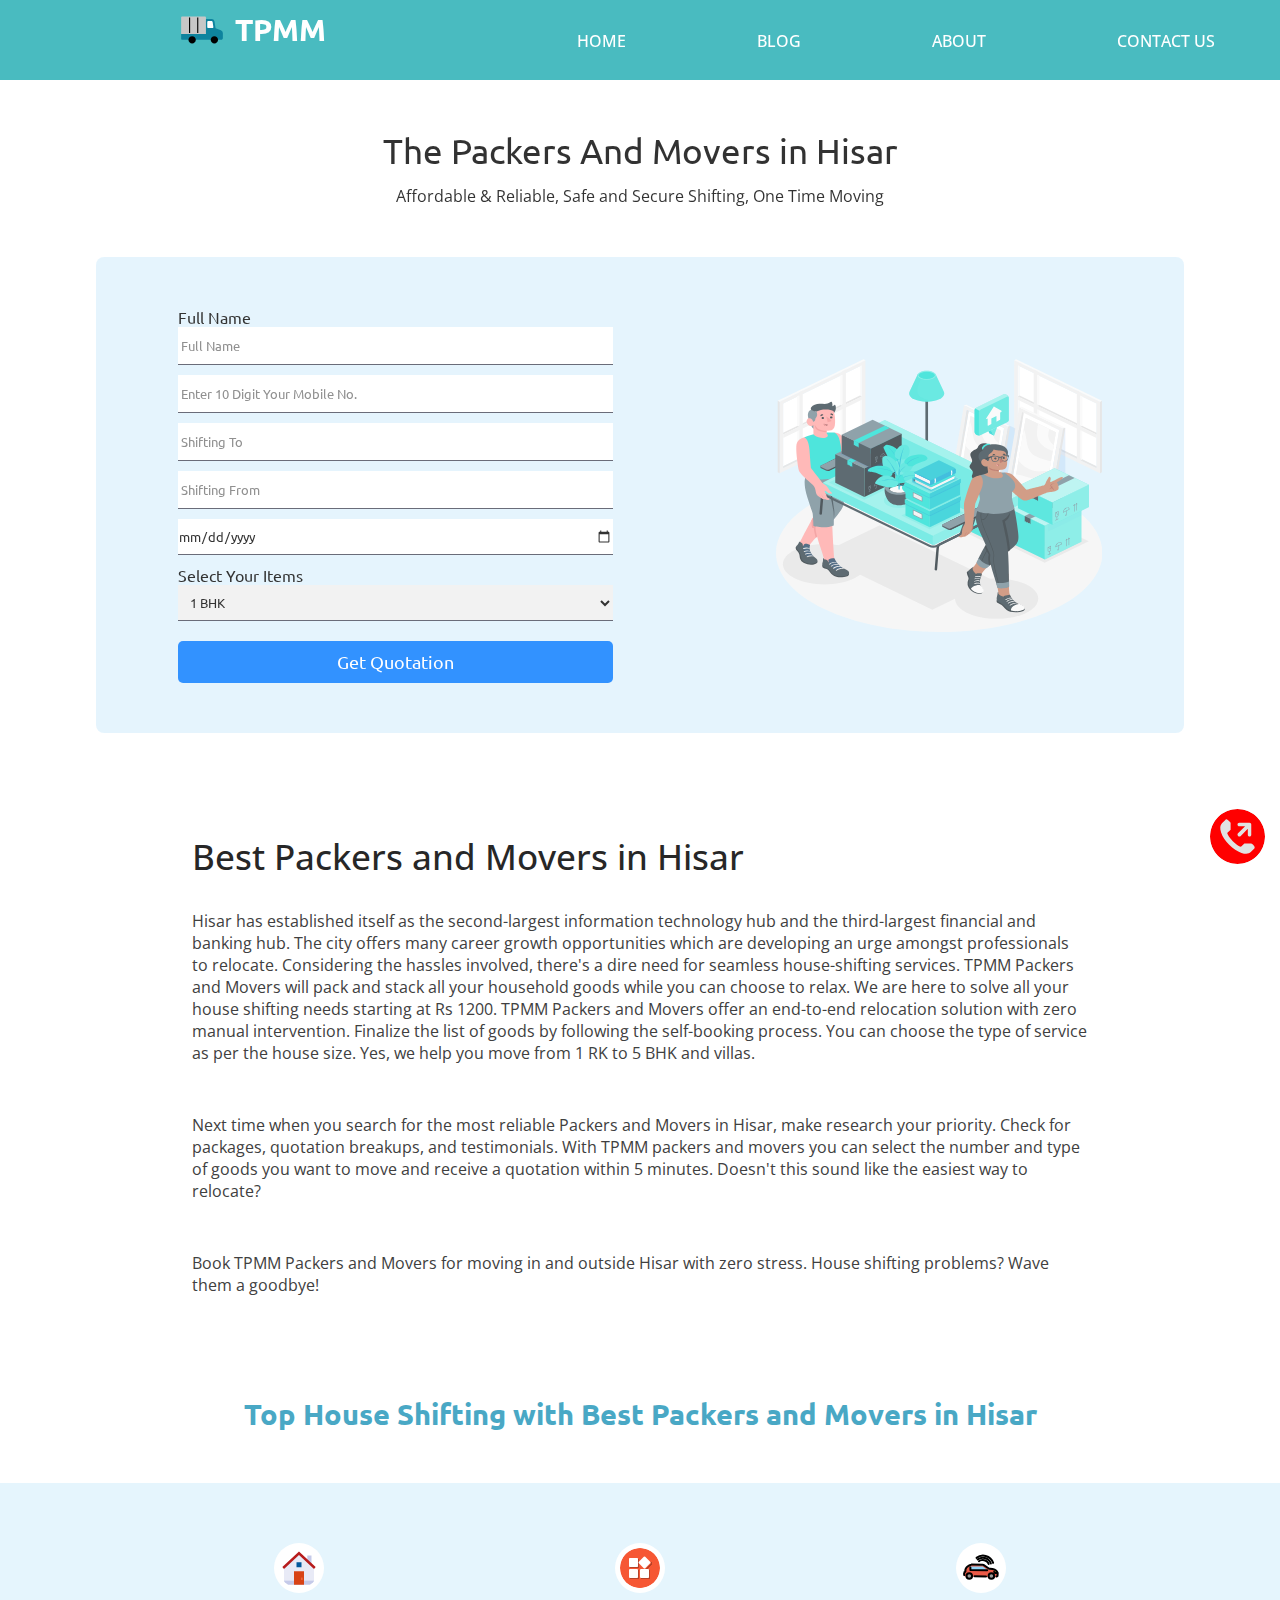
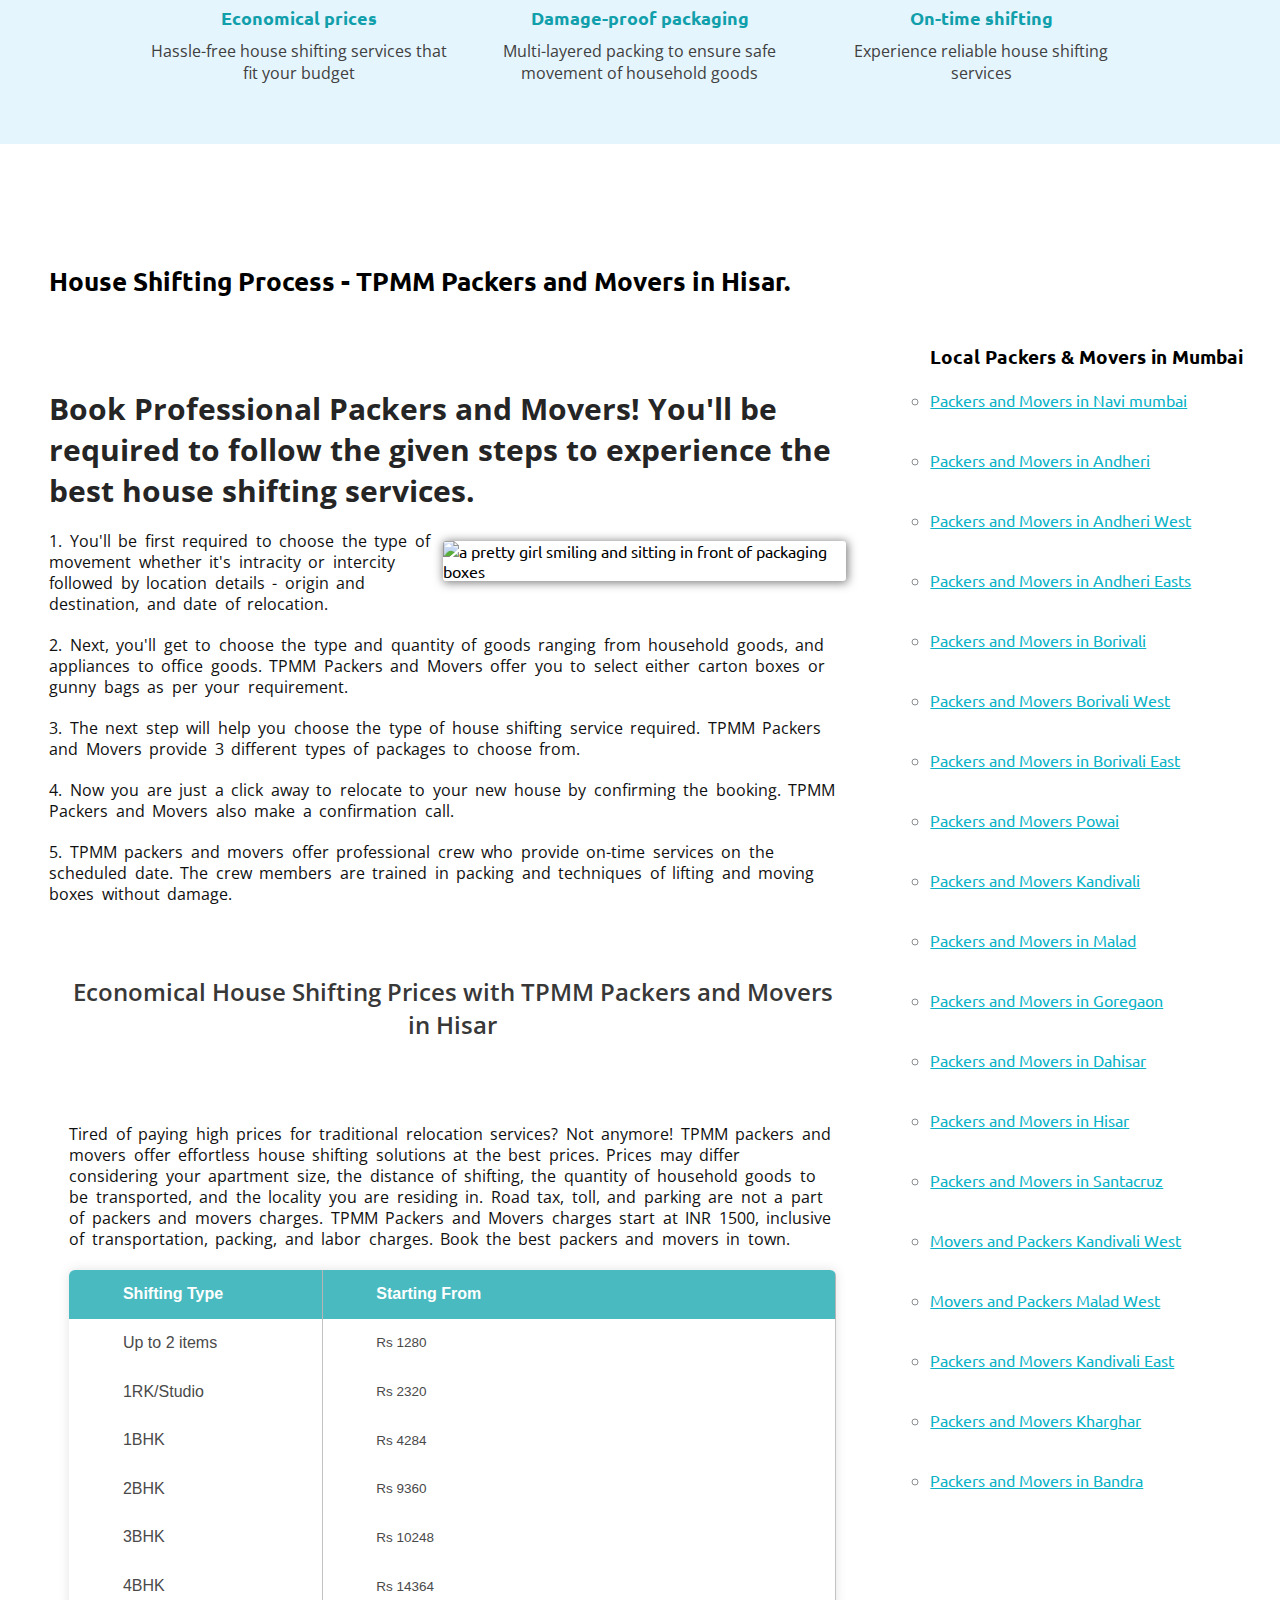
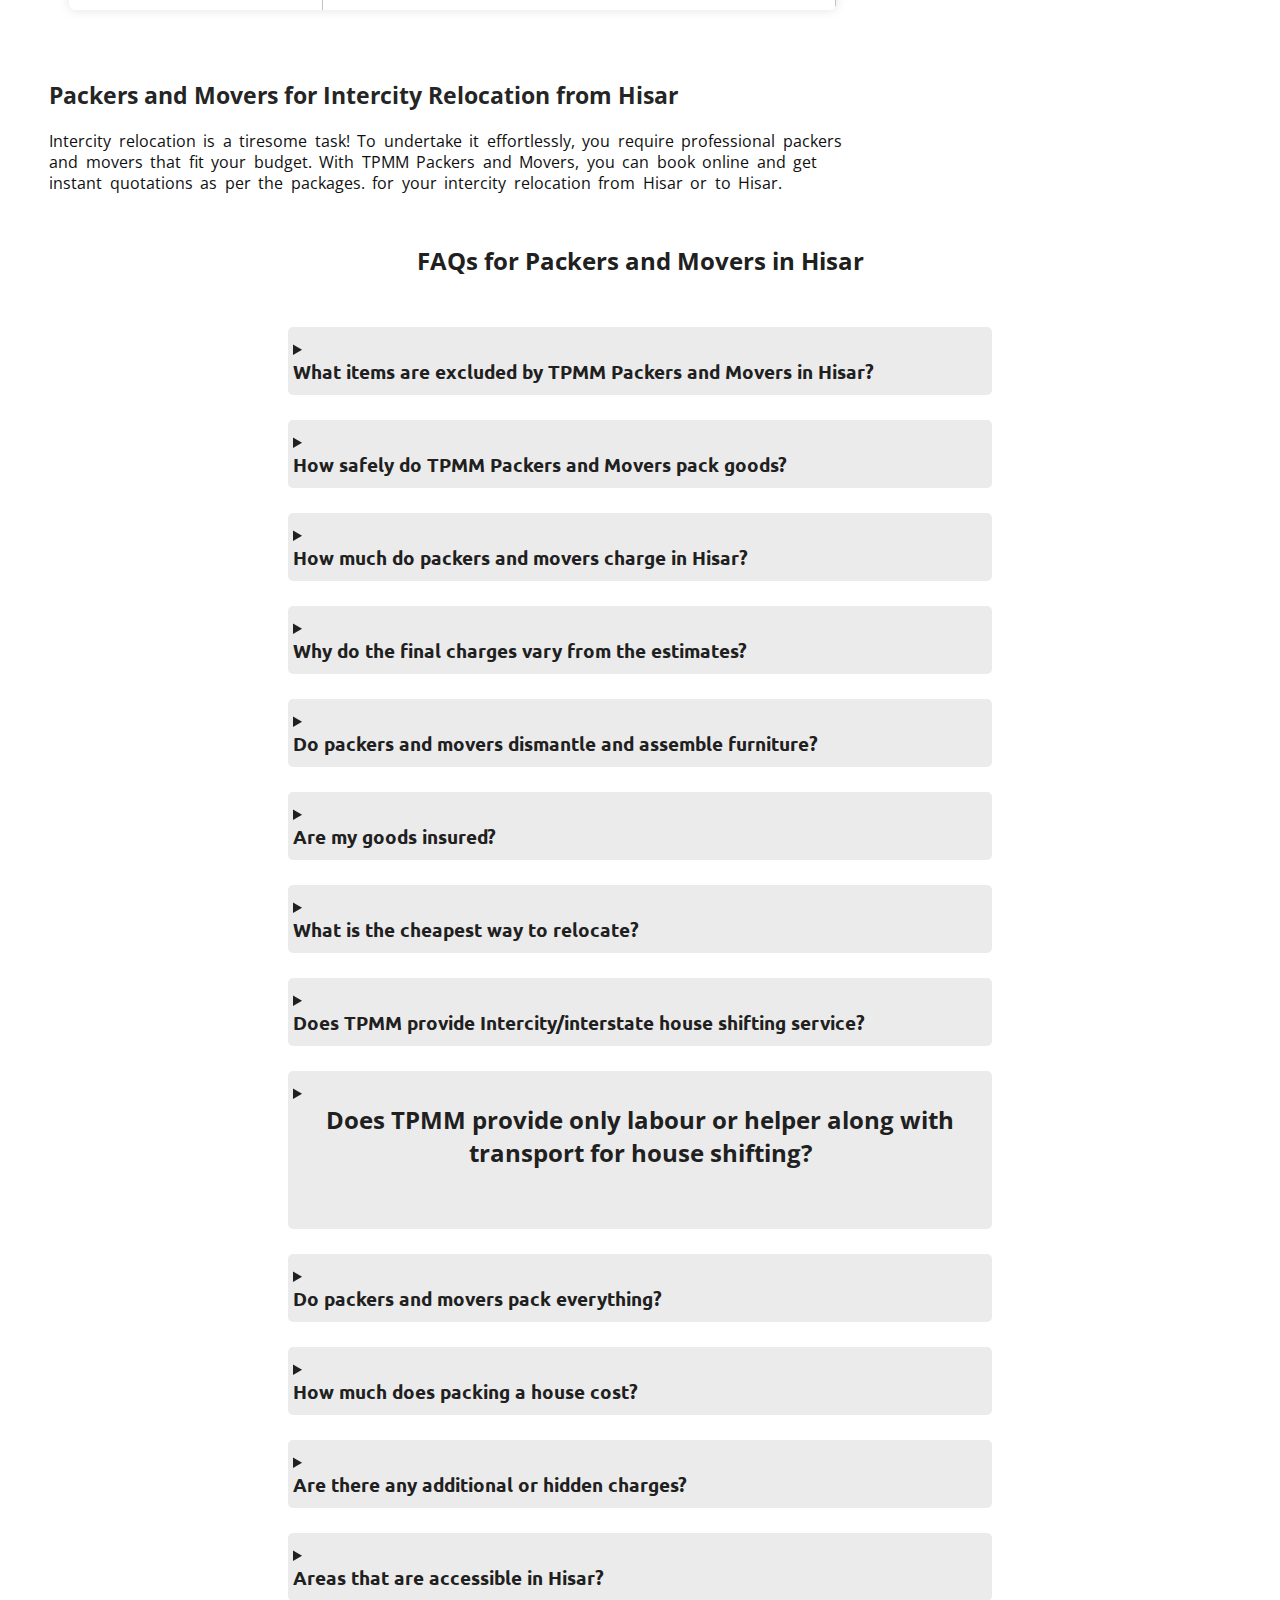
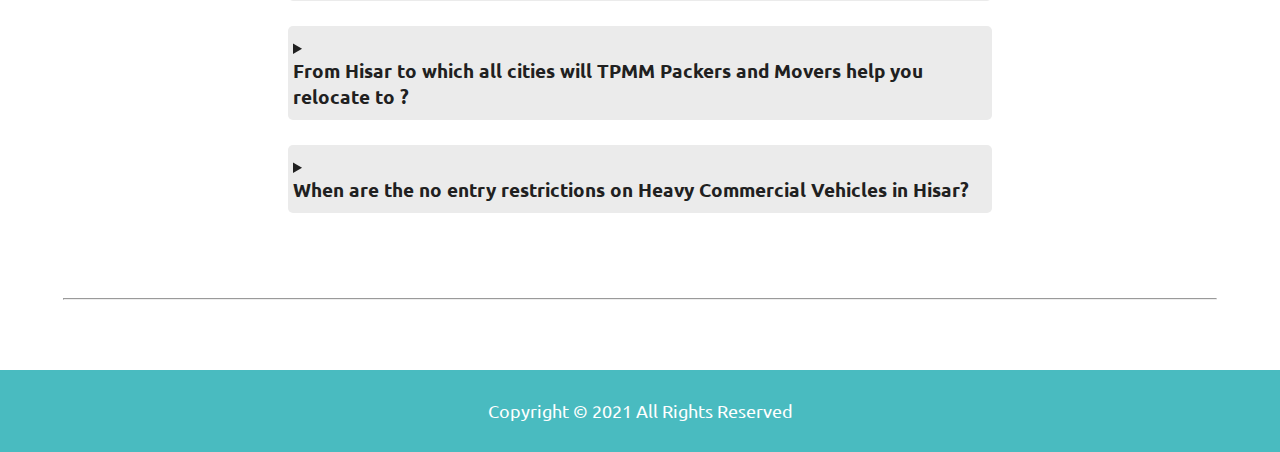
==== packers-and-movers-in-hisar.html @ 43a7ed00 "extance add" ====
<!DOCTYPE html>
<html lang=en>

<head>
    <meta charset=UTF-8>
    <meta http-equiv=X-UA-Compatible content="IE=edge">
    <meta name=viewport content="width=device-width, initial-scale=1.0">

    <!-- ======================= css link ==================== -->
    <link rel="stylesheet" href="styleDelhi.css?v=0.0.5">

    <!-- ======================= robots ==================== -->
    <meta name=robots content="index, follow">

    <!-- ======================= title ==================== -->
    <title>Best Packers and Movers in Hisar - Get Free Quotation</title>

    <!-- ======================= description ==================== -->
    <meta name=description
        content="Are You Looking For the best Packers and Movers in Hisar? TPMM provides Household, office, and commercial Shifting in Hisar. Contact to best Packing and moving Experts in Hisar.">

    <!-- ======================= keywordes ==================== -->
    <meta name=keywords
        content="packers and movers in Hisar, best packers movers in Hisar, top packers and movers in Hisar, movers and packers in Hisar, packers and movers Hisar ">

    <!-- ======================= fevicon ==================== -->
    <link rel="shortcut icon" href="images/fev.svg" type="image/x-icon">

    <!-- ======================= canonical ==================== -->
    <link rel="canonical" href="https://thepackersmoversmumbai.in/" />
</head>

<body>
    <div class=logo_the>
        <a href=/
            style="font-size:22px;position:absolute;color:white;font-weight:500;padding:0px;text-decoration:none; left: 15px; ">
            <svg style="position: relative; top:5px; left: -5;" width="42" height="42" viewBox="0 0 42 42" fill="none"
                xmlns="http://www.w3.org/2000/svg">
                <path
                    d="M0.144356 13.5155C0.144356 12.9314 0.620136 12.4556 1.2042 12.4556H23.9006C24.4814 12.4556 24.9604 12.9314 24.9604 13.5155V30.112H0.144356V13.5155Z"
                    fill="#C7C7C7" />
                <path d="M17.302 13.44H16.1798V29.0095H17.302V13.44Z" fill="black" />
                <path d="M9.14478 13.44H8.02259V29.0095H9.14478V13.44Z" fill="black" />
                <path
                    d="M24.9606 30.112V15.0019H30.7159C31.7527 15.0019 33.2654 15.7894 33.4984 17.594C33.8429 20.2453 34.6304 24.2058 34.6304 24.2058L39.8345 26.1548C39.8345 26.1548 41.8557 26.8078 41.8557 29.295V34.2661C41.8557 34.9387 41.0288 35.8575 40.4054 35.8575H1.20431C0.620252 35.8575 0.144472 35.3817 0.144472 34.7976V30.112H24.9606Z"
                    fill="#0E839E" />
                <path
                    d="M26.2534 23.0212C26.2534 23.6053 26.7291 24.0811 27.3132 24.0811H31.4607C32.0448 24.0811 32.4516 23.6086 32.3696 23.0344L31.6379 17.9812C31.5559 17.4037 31.0079 16.9312 30.4271 16.9312H27.3132C26.7324 16.9312 26.2534 17.4103 26.2534 17.9911V23.0212V23.0212Z"
                    fill="white" />
                <path
                    d="M29.6821 35.8608C29.6821 37.8984 31.3359 39.5489 33.3735 39.5489C35.4112 39.5489 37.0649 37.8984 37.0649 35.8608C37.0649 33.8199 35.4112 32.1727 33.3735 32.1727C31.3359 32.1727 29.6821 33.8199 29.6821 35.8608Z"
                    fill="black" />
                <path
                    d="M7.44849 35.8608C7.44849 37.8984 9.10224 39.5489 11.1399 39.5489C13.1775 39.5489 14.8313 37.8984 14.8313 35.8608C14.8313 33.8199 13.1775 32.1727 11.1399 32.1727C9.10224 32.1727 7.44849 33.8199 7.44849 35.8608Z"
                    fill="black" />
            </svg> TPMM</a>
    </div>
    <nav class="navbar background h_nav_resp">
        <div class="logo v_class_resp">
            <a href="/">
                <h2>
                    <svg width="42" height="42" viewBox="0 0 42 42" fill="none" xmlns="http://www.w3.org/2000/svg">
                        <path
                            d="M0.144356 13.5155C0.144356 12.9314 0.620136 12.4556 1.2042 12.4556H23.9006C24.4814 12.4556 24.9604 12.9314 24.9604 13.5155V30.112H0.144356V13.5155Z"
                            fill="#C7C7C7" />
                        <path d="M17.302 13.44H16.1798V29.0095H17.302V13.44Z" fill="black" />
                        <path d="M9.14478 13.44H8.02259V29.0095H9.14478V13.44Z" fill="black" />
                        <path
                            d="M24.9606 30.112V15.0019H30.7159C31.7527 15.0019 33.2654 15.7894 33.4984 17.594C33.8429 20.2453 34.6304 24.2058 34.6304 24.2058L39.8345 26.1548C39.8345 26.1548 41.8557 26.8078 41.8557 29.295V34.2661C41.8557 34.9387 41.0288 35.8575 40.4054 35.8575H1.20431C0.620252 35.8575 0.144472 35.3817 0.144472 34.7976V30.112H24.9606Z"
                            fill="#0E839E" />
                        <path
                            d="M26.2534 23.0212C26.2534 23.6053 26.7291 24.0811 27.3132 24.0811H31.4607C32.0448 24.0811 32.4516 23.6086 32.3696 23.0344L31.6379 17.9812C31.5559 17.4037 31.0079 16.9312 30.4271 16.9312H27.3132C26.7324 16.9312 26.2534 17.4103 26.2534 17.9911V23.0212V23.0212Z"
                            fill="white" />
                        <path
                            d="M29.6821 35.8608C29.6821 37.8984 31.3359 39.5489 33.3735 39.5489C35.4112 39.5489 37.0649 37.8984 37.0649 35.8608C37.0649 33.8199 35.4112 32.1727 33.3735 32.1727C31.3359 32.1727 29.6821 33.8199 29.6821 35.8608Z"
                            fill="black" />
                        <path
                            d="M7.44849 35.8608C7.44849 37.8984 9.10224 39.5489 11.1399 39.5489C13.1775 39.5489 14.8313 37.8984 14.8313 35.8608C14.8313 33.8199 13.1775 32.1727 11.1399 32.1727C9.10224 32.1727 7.44849 33.8199 7.44849 35.8608Z"
                            fill="black" />
                    </svg>
                    TPMM
                </h2>
            </a>
        </div>
        <div class="menu v_class_resp">
            <ul>
                <li><a href="/">Home</a></li>
                <li> <a href="/">Blog</a> </li>
                <li> <a href="about.html">About</a></li>
                <li> <a href="contact.html" data-scroll=contected>Contact us</a> </li>
            </ul>
        </div>
        <div class=burgger>
            <div class=line></div>
            <div class=line></div>
            <div class=line></div>
        </div>
    </nav>

    <section>
        <div class="headlieForCostCalculator">
            <p>The Packers And Movers in Hisar</p>
            <div class="intro">
                <p>Affordable & Reliable, Safe and Secure Shifting, One Time Moving</p>
            </div>


        </div>

        <div class="cost_calculator_sec">
            <div class="cost_calculator_megha">


                <div class="cost_calculator">
                    <form autocomplete=off>

                        <div class="your_fulName cost">
                            <label for="FullName"> Full Name</label>
                            <input type="text" name="Name" id="name" placeholder=" Full Name" required>
                        </div>

                        <div class="your_phoneNumber cost">
                            <!-- <label for="mobileNumber"> Your Mobile No.</label> -->
                            <input type="tel" name="Phone" id="phone" pattern="[0-9]{10}"
                                placeholder=" Enter 10 Digit Your Mobile No." required>
                        </div>

                        <div class="shifting_to cost">
                            <!-- <label for="ShiftingTo"> Shifting To</label> -->
                            <input type="text" name="RelocationTo" id="relocationto" placeholder=" Shifting To"
                                required>
                        </div>

                        <div class="shifting_from cost">
                            <!-- <label for="ShiftingFrom"> Shifting From</label> -->
                            <input type="text" name="RelocationFrom" id="relocationfrom" placeholder=" Shifting From "
                                required>
                        </div>

                        <div class="relocationdate cost">
                            <!-- <label for="relocationdate"> relocationdate</label> -->
                            <input type="date" name="RelocationDate" id="relocationdate" placeholder=" date-sifting"
                                required>
                        </div>

                        <div class="selectItems cost ">
                            <label for="YourItems"> Select Your Items </label>
                            <select name="yourInformation" id="selectItems">
                                <option value="1BHK">1 BHK</option>
                                <option value="2BHk">2 BHK</option>
                                <option value="3BHK">3 BHK</option>
                                <option value="4BHK">4 BHK</option>
                                <option value="4+BHK">4 + BHK</option>
                                <option value="fullhousehold">Full Household</option>
                                <option value="Office">Office</option>
                                <option value="Car">Car</option>
                                <option value="Bike">Bike</option>
                                <option value="Car+Baik">Car + Baik</option>
                                <option value="Household+Car+Bike">Household + Car + Bike</option>
                                <option value="Household+Car">Household + Car</option>
                                <option value="Household+Bike">Household + Bike</option>
                                <option value="SomeItems">Some Items</option>
                                <option value="Office+Some Items">Office + Some Items</option>
                                <option value="Others">Others</option>

                            </select>
                        </div>

                        <div class="button_for_form_submit">
                            <input onclick=gotowhatsapp() type="submit" name="submit" value="Get Quotation">
                        </div>

                    </form>
                </div>

                <svg width="373" height="312" viewBox="0 0 373 312" fill="none" xmlns="http://www.w3.org/2000/svg">
                    <path
                        d="M54.6245 285.555C-18.2082 250.317 -18.2082 193.128 54.6245 157.865C127.457 122.601 245.543 122.628 318.375 157.865C391.208 193.102 391.208 250.291 318.375 285.555C245.543 320.818 127.457 320.812 54.6245 285.555Z"
                        fill="#F5F5F5" />
                    <path
                        d="M252.173 296.987C278.451 296.987 299.753 286.674 299.753 273.953C299.753 261.231 278.451 250.918 252.173 250.918C225.895 250.918 204.593 261.231 204.593 273.953C204.593 286.674 225.895 296.987 252.173 296.987Z"
                        fill="#E6E6E6" />
                    <path
                        d="M55.426 257.632C81.7035 257.632 103.006 247.319 103.006 234.598C103.006 221.876 81.7035 211.563 55.426 211.563C29.1484 211.563 7.84619 221.876 7.84619 234.598C7.84619 247.319 29.1484 257.632 55.426 257.632Z"
                        fill="#E6E6E6" />
                    <path d="M178.648 286.442L248.189 252.777L118.585 190.029L49.0369 223.7L178.648 286.442Z"
                        fill="#E6E6E6" />
                    <path
                        d="M156.998 144.651C148.601 148.716 148.601 155.307 156.998 159.379C165.395 163.451 179.021 163.444 187.418 159.379C195.815 155.313 195.815 148.716 187.418 144.651C179.021 140.586 165.403 140.586 156.998 144.651Z"
                        fill="#E6E6E6" />
                    <path d="M95.9785 6.16132L98.1653 7.18581V81.1322L95.9785 80.1142V6.16132Z" fill="#FAFAFA" />
                    <path d="M95.9784 80.1142V8.24292L8.2041 50.7366L8.21967 122.601L95.9784 80.1142Z" fill="white" />
                    <path
                        d="M102.22 83.1029V1.28683L4.16528 48.7725V130.582L102.22 83.1029ZM8.20419 124.69V50.7367L98.1653 7.18584V81.1387L8.20419 124.69Z"
                        fill="#F0F0F0" />
                    <path d="M98.1652 81.1321L95.9784 80.1141L8.21967 122.601L8.2041 124.689L98.1652 81.1321Z"
                        fill="#E0E0E0" />
                    <path d="M73.6672 19.0425L75.854 17.9854V91.9383L73.6672 90.9138V19.0425Z" fill="#FAFAFA" />
                    <path d="M24.3599 42.9126L26.5466 41.8555V115.808L24.3599 114.784V42.9126Z" fill="#FAFAFA" />
                    <path d="M4.14969 130.582L1.9707 129.518V47.7088L4.14969 48.7725V130.582Z" fill="#E0E0E0" />
                    <path d="M1.9707 47.7088L4.14969 48.7725L102.228 1.2868L100.049 0.229675L1.9707 47.7088Z"
                        fill="#FAFAFA" />
                    <path d="M8.2041 84.16V86.2742L98.173 42.7168L96.0018 41.6597L8.2041 84.16Z" fill="#E0E0E0" />
                    <path d="M8.21188 90.196L8.2041 86.2742L98.173 42.7169L98.1652 46.6517L8.21188 90.196Z"
                        fill="#F0F0F0" />
                    <path d="M26.5466 119.737L30.6011 117.779V35.963L26.5466 37.9272V119.737Z" fill="#F0F0F0" />
                    <path d="M75.8462 95.8732L79.8929 93.909V12.0995L75.8462 14.0636V95.8732Z" fill="#F0F0F0" />
                    <path d="M26.5466 77.3931L24.3599 76.336V42.9126L26.5466 41.8555V77.3931Z" fill="#FAFAFA" />
                    <path d="M75.8308 53.536L73.644 52.4789V19.0555L75.8308 17.9984V53.536Z" fill="#FAFAFA" />
                    <path d="M278.446 6.16132L276.259 7.18581V81.1322L278.446 80.1142V6.16132Z" fill="#FAFAFA" />
                    <path d="M278.446 80.1142L278.453 8.24292L366.22 50.7366L366.204 122.601L278.446 80.1142Z"
                        fill="white" />
                    <path
                        d="M370.282 130.582V48.7725L272.228 1.28683V83.1029L370.282 130.582ZM276.259 81.1387V7.18584L366.22 50.7367V124.69L276.259 81.1387Z"
                        fill="#F0F0F0" />
                    <path d="M276.259 81.1321L278.446 80.1141L366.204 122.601L366.22 124.689L276.259 81.1321Z"
                        fill="#E0E0E0" />
                    <path d="M300.765 19.0425L298.578 17.9854V91.9383L300.765 90.9138V19.0425Z" fill="#FAFAFA" />
                    <path d="M350.072 42.9126L347.885 41.8555V115.808L350.072 114.784V42.9126Z" fill="#FAFAFA" />
                    <path d="M370.282 130.582L372.453 129.518V47.7088L370.282 48.7725V130.582Z" fill="#E0E0E0" />
                    <path d="M372.453 47.7088L370.282 48.7725L272.204 1.2868L274.376 0.229675L372.453 47.7088Z"
                        fill="#FAFAFA" />
                    <path d="M366.22 84.16V86.2742L276.259 42.7168L278.43 41.6597L366.22 84.16Z" fill="#E0E0E0" />
                    <path d="M366.212 90.196L366.22 86.2742L276.259 42.7169V46.6517L366.212 90.196Z" fill="#F0F0F0" />
                    <path d="M347.885 119.737L343.831 117.779V35.963L347.885 37.9272V119.737Z" fill="#F0F0F0" />
                    <path d="M298.586 95.8732L294.531 93.909V12.0995L298.586 14.0636V95.8732Z" fill="#F0F0F0" />
                    <path d="M347.885 77.3931L350.072 76.336V42.9126L347.885 41.8555V77.3931Z" fill="#FAFAFA" />
                    <path d="M298.601 53.536L300.788 52.4789V19.0555L298.601 17.9984V53.536Z" fill="#FAFAFA" />
                    <path opacity="0.1"
                        d="M197.496 136.396L251.239 162.413L274.368 151.215V79.7749L216.461 51.6959V127.215L197.496 136.396Z"
                        fill="#0064D9" />
                    <path d="M250.08 154.465L247.683 155.353L205.068 134.719L207.465 133.838L250.08 154.465Z"
                        fill="#FAFAFA" />
                    <path d="M207.465 133.838L248.01 153.46L260.718 78.9918L220.181 59.3829L207.465 133.838Z"
                        fill="white" />
                    <path
                        d="M200.554 136.324L251.006 160.749L265.239 77.3866L214.788 52.9618L200.554 136.324ZM218.111 58.3584L260.718 78.9918L247.683 155.34L205.068 134.713L218.111 58.3584Z"
                        fill="#F0F0F0" />
                    <path d="M205.068 134.719L207.465 133.838L220.181 59.3829L218.111 58.3649L205.068 134.719Z"
                        fill="#E0E0E0" />
                    <path d="M214.788 52.9618L217.216 52.1005L267.667 76.5252L265.239 77.3866L214.788 52.9618Z"
                        fill="#FAFAFA" />
                    <path d="M267.667 76.5252L265.239 77.3866L251.006 160.749L253.434 159.894L267.667 76.5252Z"
                        fill="#E0E0E0" />
                    <path d="M211.06 132.07L245.519 148.749L256.967 81.7195L222.508 65.0339L211.06 132.07Z"
                        fill="#F0F0F0" />
                    <path d="M211.06 132.07L245.519 148.749L256.967 81.7195L222.508 65.0339L211.06 132.07Z"
                        fill="#F0F0F0" />
                    <path
                        d="M250.064 122.119C248.296 122.145 246.529 122.073 244.772 121.903C238.763 121.379 232.856 120.221 227.192 118.458C222.904 117.113 218.687 115.41 213.963 115.149L211.076 132.07L215.745 134.328C217.972 133.087 220.472 132.232 223.099 131.815C230.476 130.706 237.364 133.545 244.601 134.426C245.711 134.553 246.828 134.632 247.947 134.66L250.064 122.119Z"
                        fill="#FAFAFA" />
                    <path
                        d="M252.531 107.665C244.539 105.603 236.306 103.854 231.099 99.2729C226.928 95.573 225.52 90.6071 224.765 85.7587C224.01 80.9103 223.784 75.9249 221.52 71.4028L221.442 71.2722L216.71 99.0054C217.092 99.5209 217.488 100.036 217.885 100.532C222.422 106.033 229.691 110.745 238.796 111.404C243.076 111.717 247.652 111.143 251.916 111.299L252.531 107.665Z"
                        fill="#FAFAFA" />
                    <path
                        d="M254.461 96.3626C251.658 94.3301 249.646 91.6393 248.686 88.638C247.726 85.6366 247.862 82.4628 249.076 79.5269C249.262 79.0832 249.488 78.646 249.722 78.2218L236.492 71.8073C236.438 72.4599 236.368 73.1581 236.274 73.8367C235.761 77.752 234.889 81.7195 235.449 85.5825C236.375 92.0623 241.519 97.9809 249.122 101.244C250.501 101.837 251.932 102.341 253.403 102.751L254.461 96.3626Z"
                        fill="#FAFAFA" />
                    <path opacity="0.1"
                        d="M257.348 152.762L311.092 178.779L330.609 169.421V79.0767L276.313 70.1237V143.581L257.348 152.762Z"
                        fill="#0064D9" />
                    <path d="M310.524 171.255L308.119 172.136L265.512 151.503L267.909 150.622L310.524 171.255Z"
                        fill="#FAFAFA" />
                    <path d="M267.909 150.622L308.446 170.244L323.66 81.0996L283.123 61.4906L267.909 150.622Z"
                        fill="white" />
                    <path
                        d="M260.99 153.108L311.442 177.533L328.181 79.5009L277.73 55.0761L260.99 153.108ZM281.053 60.4466L323.66 81.08L308.119 172.162L265.512 151.529L281.053 60.4466Z"
                        fill="#F0F0F0" />
                    <path d="M265.512 151.503L267.909 150.622L283.123 61.4907L281.053 60.4662L265.512 151.503Z"
                        fill="#E0E0E0" />
                    <path d="M277.73 55.0696L280.158 54.2082L330.609 78.633L328.181 79.4943L277.73 55.0696Z"
                        fill="#FAFAFA" />
                    <path d="M330.609 78.633L328.181 79.4943L311.442 177.533L313.87 176.678L330.609 78.633Z"
                        fill="#E0E0E0" />
                    <path d="M271.496 148.853L305.955 165.539L319.909 83.8272L285.45 67.1417L271.496 148.853Z"
                        fill="#F0F0F0" />
                    <path d="M271.496 148.853L305.955 165.539L319.909 83.8272L285.45 67.1417L271.496 148.853Z"
                        fill="#F0F0F0" />
                    <path
                        d="M310.5 138.882C308.732 138.909 306.965 138.837 305.208 138.667C299.213 138.15 293.319 136.999 287.667 135.241C283.38 133.897 279.162 132.194 274.438 131.939L271.543 148.853L276.212 151.111C278.44 149.873 280.94 149.019 283.566 148.599C290.944 147.489 297.831 150.328 305.068 151.209C306.173 151.339 307.286 151.405 308.415 151.444L310.5 138.882Z"
                        fill="#FAFAFA" />
                    <path
                        d="M314.267 116.859C306.267 114.81 298.01 113.048 292.835 108.461C288.664 104.767 287.247 99.795 286.5 94.9531C285.753 90.1113 285.512 85.1128 283.255 80.5972C283.255 80.5515 283.201 80.5123 283.177 80.4666L277.146 115.789C277.528 116.304 277.924 116.82 278.321 117.322C282.858 122.817 290.135 127.535 299.232 128.187C303.512 128.5 308.088 127.926 312.352 128.083L314.267 116.859Z"
                        fill="#FAFAFA" />
                    <path
                        d="M317.403 98.4703C314.6 96.4379 312.588 93.7471 311.628 90.7457C310.668 87.7444 310.804 84.5706 312.018 81.6347C312.204 81.1909 312.43 80.7537 312.664 80.3296L299.434 73.9151C299.379 74.5676 299.309 75.2658 299.216 75.938C298.702 79.8532 297.831 83.8272 298.391 87.6838C299.317 94.1635 304.461 100.082 312.064 103.345C313.443 103.938 314.874 104.442 316.344 104.852L317.403 98.4703Z"
                        fill="#FAFAFA" />
                    <path
                        d="M186.609 150.335C186.609 148.553 185.216 146.765 182.399 145.408C176.78 142.68 167.659 142.68 162.033 145.408C159.224 146.765 157.823 148.553 157.831 150.335V152.005C157.831 153.767 159.27 155.522 162.048 156.866C167.675 159.588 176.796 159.588 182.414 156.866C185.192 155.522 186.601 153.767 186.632 152.005L186.609 150.335Z"
                        fill="#37474F" />
                    <path
                        d="M162.025 145.408C156.399 148.129 156.399 152.54 162.025 155.268C167.652 157.995 176.772 157.989 182.391 155.268C188.01 152.547 188.017 148.129 182.391 145.408C176.765 142.687 167.652 142.68 162.025 145.408Z"
                        fill="#748B96" />
                    <path
                        d="M170.726 43.0562H173.753V149.029C173.76 149.152 173.722 149.273 173.644 149.377C173.566 149.481 173.452 149.562 173.317 149.61C172.986 149.753 172.619 149.828 172.247 149.828C171.875 149.828 171.508 149.753 171.177 149.61C171.043 149.562 170.93 149.48 170.853 149.377C170.777 149.273 170.74 149.151 170.749 149.029V149.029L170.726 43.0562Z"
                        fill="#37474F" />
                    <path
                        d="M152.64 37.3203L161.877 17.5808H182.609L191.838 37.3203C193.153 40.4069 191.348 43.7414 186.391 46.1362C178.57 49.921 165.893 49.921 158.08 46.1362C153.138 43.7414 151.332 40.4069 152.64 37.3203Z"
                        fill="#23DFD4" />
                    <g opacity="0.4">
                        <path opacity="0.4"
                            d="M152.64 37.3203L161.877 17.5808H182.609L191.839 37.3203C193.154 40.4069 191.348 43.7414 186.391 46.1362C178.57 49.921 165.893 49.921 158.08 46.1362C153.138 43.7414 151.333 40.4069 152.64 37.3203Z"
                            fill="white" />
                    </g>
                    <path opacity="0.2"
                        d="M162.858 41.0659C159.099 35.95 163.901 26.2532 167.442 18.1616V17.5808H161.87L152.632 37.3203C151.325 40.4069 153.13 43.7414 158.08 46.1362C165.862 49.921 178.57 49.921 186.391 46.1362C179.333 48.4593 166.617 46.221 162.858 41.0659Z"
                        fill="#23DFD4" />
                    <path
                        d="M179.753 22.3053C175.605 24.3151 168.858 24.3151 164.733 22.3053C160.609 20.2954 160.586 17.0458 164.733 15.0359C168.881 13.0261 175.628 13.0326 179.753 15.0359C183.877 17.0392 183.893 20.302 179.753 22.3053Z"
                        fill="#23DFD4" />
                    <g opacity="0.6">
                        <path opacity="0.6"
                            d="M179.753 22.3053C175.605 24.3151 168.858 24.3151 164.733 22.3053C160.609 20.2954 160.586 17.0458 164.733 15.0359C168.881 13.0261 175.628 13.0326 179.753 15.0359C183.877 17.0392 183.893 20.302 179.753 22.3053Z"
                            fill="white" />
                    </g>
                    <path
                        d="M172.243 22.7816C174.641 22.8268 177.012 22.3549 179.13 21.4113C180.741 20.6347 181.628 19.6625 181.628 18.6706C181.628 17.6787 180.741 16.7129 179.13 15.9364C176.992 15.0354 174.632 14.5661 172.239 14.5661C169.846 14.5661 167.486 15.0354 165.348 15.9364C163.737 16.7129 162.858 17.6852 162.858 18.6706C162.858 19.6559 163.737 20.6282 165.348 21.4113C167.469 22.3546 169.843 22.8264 172.243 22.7816V22.7816Z"
                        fill="#23DFD4" />
                    <path d="M259.41 209.664L307.091 232.757L357.457 208.404L309.652 185.37L259.41 209.664Z"
                        fill="#E6E6E6" />
                    <path d="M191.94 186.205L237.909 208.47L286.461 184.991L240.375 162.792L191.94 186.205Z"
                        fill="#E6E6E6" />
                    <path d="M278.282 155.157L240.352 136.794L200.095 156.325L238.025 174.694L278.282 155.157Z"
                        fill="#23DFD4" />
                    <g opacity="0.8">
                        <path opacity="0.8"
                            d="M278.282 155.157L240.352 136.794L200.095 156.325L238.025 174.694L278.282 155.157Z"
                            fill="white" />
                    </g>
                    <path d="M238.025 204.9L278.282 185.363V155.157L238.025 174.694V204.9Z" fill="#23DFD4" />
                    <g opacity="0.6">
                        <path opacity="0.6" d="M238.025 204.9L278.282 185.363V155.157L238.025 174.694V204.9Z"
                            fill="white" />
                    </g>
                    <path
                        d="M242.399 196.548C242.216 196.548 242.036 196.508 241.878 196.43C241.65 196.296 241.469 196.114 241.354 195.901C241.239 195.689 241.194 195.455 241.224 195.223V191.66V191.393L241.442 191.425L244.78 189.787V193.768C244.77 194.281 244.617 194.784 244.331 195.238C244.046 195.691 243.637 196.082 243.138 196.378C242.914 196.488 242.659 196.546 242.399 196.548ZM241.761 191.921V195.223C241.737 195.376 241.76 195.531 241.826 195.675C241.893 195.819 242.002 195.946 242.142 196.045C242.26 196.085 242.388 196.099 242.514 196.088C242.64 196.077 242.761 196.04 242.866 195.98C243.283 195.723 243.624 195.39 243.863 195.005C244.101 194.62 244.232 194.195 244.243 193.761V193.468H243.006L242.765 192.071L241.761 191.921ZM243.473 193.024H244.251V190.557L242.259 191.543L243.247 191.686L243.473 193.024Z"
                        fill="#748B96" />
                    <path
                        d="M242.998 199.393C242.927 199.391 242.86 199.366 242.811 199.324C242.761 199.281 242.734 199.224 242.734 199.164V196.169C242.734 196.11 242.762 196.054 242.811 196.012C242.861 195.971 242.928 195.947 242.998 195.947C243.069 195.947 243.137 195.971 243.188 196.012C243.239 196.053 243.269 196.11 243.271 196.169V199.164C243.271 199.194 243.264 199.224 243.25 199.252C243.236 199.28 243.216 199.305 243.191 199.326C243.166 199.347 243.136 199.364 243.102 199.375C243.069 199.387 243.034 199.393 242.998 199.393Z"
                        fill="#748B96" />
                    <path
                        d="M241.449 200.143C241.401 200.144 241.354 200.133 241.313 200.113C241.271 200.092 241.238 200.062 241.216 200.026C241.198 200.001 241.187 199.973 241.182 199.944C241.178 199.915 241.18 199.886 241.19 199.858C241.199 199.829 241.215 199.803 241.237 199.781C241.259 199.758 241.286 199.739 241.317 199.726L244.43 198.218C244.461 198.203 244.494 198.194 244.529 198.19C244.565 198.186 244.6 198.188 244.634 198.196C244.668 198.204 244.7 198.217 244.728 198.236C244.756 198.254 244.779 198.277 244.796 198.303C244.83 198.355 244.838 198.416 244.819 198.474C244.8 198.531 244.756 198.58 244.695 198.61L241.582 200.111C241.542 200.131 241.496 200.142 241.449 200.143V200.143Z"
                        fill="#748B96" />
                    <path
                        d="M252.508 195.001C252.408 195.002 252.309 194.982 252.22 194.942C252.114 194.884 252.028 194.803 251.972 194.708C251.916 194.613 251.891 194.507 251.901 194.401V193.787C251.901 193.729 251.929 193.672 251.978 193.631C252.028 193.589 252.095 193.566 252.165 193.566C252.236 193.566 252.303 193.589 252.353 193.631C252.402 193.672 252.43 193.729 252.43 193.787V194.401C252.43 194.492 252.43 194.538 252.485 194.551C252.539 194.564 252.57 194.551 252.656 194.512C252.821 194.383 252.951 194.227 253.037 194.052C253.123 193.877 253.163 193.689 253.154 193.5V189.513C253.156 189.454 253.185 189.397 253.236 189.356C253.287 189.315 253.355 189.291 253.426 189.291C253.496 189.291 253.564 189.315 253.613 189.356C253.663 189.398 253.691 189.454 253.691 189.513V193.5C253.701 193.768 253.636 194.034 253.501 194.277C253.366 194.519 253.164 194.732 252.913 194.897C252.792 194.962 252.652 194.998 252.508 195.001Z"
                        fill="#748B96" />
                    <path
                        d="M249.699 191.504V191.086C249.764 190.092 250.107 189.124 250.7 188.261C251.294 187.399 252.121 186.665 253.115 186.12C253.471 185.869 253.91 185.716 254.373 185.681C254.836 185.647 255.301 185.733 255.704 185.927C256.107 186.122 256.428 186.416 256.625 186.769C256.822 187.122 256.884 187.518 256.804 187.902V188.032L249.699 191.504ZM254.718 186.185C254.243 186.202 253.781 186.323 253.38 186.538C252.531 187.003 251.813 187.618 251.276 188.339C250.739 189.06 250.394 189.87 250.267 190.714L256.275 187.804C256.297 187.521 256.233 187.237 256.087 186.981C255.941 186.725 255.719 186.505 255.442 186.342C255.222 186.235 254.972 186.181 254.718 186.185V186.185Z"
                        fill="#748B96" />
                    <path
                        d="M262.111 190.394C262.041 190.394 261.974 190.371 261.924 190.329C261.874 190.288 261.846 190.231 261.846 190.172V182.544C261.846 182.485 261.874 182.429 261.924 182.387C261.974 182.346 262.041 182.322 262.111 182.322C262.181 182.322 262.248 182.346 262.298 182.387C262.348 182.429 262.376 182.485 262.376 182.544V190.172C262.376 190.231 262.348 190.288 262.298 190.329C262.248 190.371 262.181 190.394 262.111 190.394Z"
                        fill="#748B96" />
                    <path
                        d="M261.333 184.28C261.297 184.287 261.26 184.287 261.224 184.28C261.191 184.268 261.162 184.252 261.138 184.231C261.113 184.21 261.093 184.185 261.08 184.158C261.067 184.13 261.061 184.101 261.062 184.072C261.062 184.042 261.07 184.013 261.084 183.986L262.033 182.146L263.099 183.171C263.122 183.193 263.14 183.219 263.151 183.247C263.162 183.275 263.166 183.304 263.164 183.334C263.161 183.363 263.152 183.392 263.136 183.418C263.12 183.444 263.099 183.468 263.072 183.487C263.046 183.506 263.015 183.521 262.981 183.53C262.948 183.54 262.913 183.543 262.878 183.541C262.843 183.539 262.808 183.531 262.777 183.518C262.746 183.505 262.718 183.486 262.695 183.464L262.189 182.975L261.574 184.169C261.55 184.204 261.515 184.233 261.472 184.253C261.429 184.272 261.381 184.282 261.333 184.28Z"
                        fill="#748B96" />
                    <path
                        d="M264.586 189.213C264.513 189.213 264.444 189.189 264.393 189.146C264.342 189.103 264.313 189.045 264.313 188.985V181.357C264.315 181.297 264.345 181.241 264.396 181.199C264.447 181.158 264.515 181.135 264.586 181.135C264.656 181.135 264.723 181.158 264.773 181.2C264.822 181.241 264.85 181.298 264.85 181.357V188.985C264.85 189.044 264.823 189.101 264.773 189.144C264.724 189.187 264.656 189.211 264.586 189.213V189.213Z"
                        fill="#748B96" />
                    <path
                        d="M263.8 183.099C263.766 183.105 263.732 183.105 263.699 183.099C263.666 183.088 263.635 183.072 263.61 183.051C263.585 183.03 263.565 183.005 263.552 182.978C263.539 182.95 263.533 182.921 263.534 182.891C263.535 182.861 263.543 182.832 263.559 182.805L264.508 180.965L265.566 181.95C265.616 181.992 265.644 182.048 265.644 182.107C265.644 182.166 265.616 182.222 265.566 182.264C265.515 182.305 265.447 182.329 265.376 182.329C265.304 182.329 265.236 182.305 265.185 182.264L264.687 181.774L264.072 182.962C264.049 183.005 264.01 183.041 263.961 183.066C263.913 183.09 263.856 183.102 263.8 183.099V183.099Z"
                        fill="#748B96" />
                    <path d="M238.025 204.9L200.095 186.538V156.325L238.025 174.694V204.9Z" fill="#23DFD4" />
                    <g opacity="0.3">
                        <path opacity="0.3" d="M238.025 204.9L200.095 186.538V156.325L238.025 174.694V204.9Z"
                            fill="white" />
                    </g>
                    <path d="M215.909 163.979L256.197 144.462L262.516 147.522L222.22 167.04L215.909 163.979Z"
                        fill="#748B96" />
                    <path
                        d="M215.909 163.979V170.1L216.788 169.669L217.971 171.098L218.702 170.576L219.994 172.084L220.819 171.529L222.22 173.161V167.04L215.909 163.979Z"
                        fill="#37474F" />
                    <path d="M348.975 170.237L309.621 151.189L267.87 171.451L307.216 190.499L348.975 170.237Z"
                        fill="#23DFD4" />
                    <g opacity="0.8">
                        <path opacity="0.8"
                            d="M348.975 170.237L309.621 151.189L267.87 171.451L307.216 190.499L348.975 170.237Z"
                            fill="white" />
                    </g>
                    <path d="M307.216 229.051L348.975 208.789V170.237L307.216 190.499V229.051Z" fill="#23DFD4" />
                    <g opacity="0.6">
                        <path opacity="0.6" d="M307.216 229.051L348.975 208.789V170.237L307.216 190.499V229.051Z"
                            fill="white" />
                    </g>
                    <path
                        d="M311.792 220.385C311.601 220.387 311.413 220.346 311.247 220.268C311.014 220.127 310.828 219.937 310.71 219.717C310.591 219.497 310.543 219.255 310.57 219.015V215.315V215.041L310.796 215.073L314.251 213.37V217.507C314.243 218.037 314.085 218.558 313.79 219.027C313.495 219.495 313.072 219.898 312.554 220.202C312.324 220.32 312.061 220.383 311.792 220.385V220.385ZM311.122 215.589V219.015C311.098 219.173 311.122 219.335 311.193 219.483C311.263 219.632 311.379 219.763 311.527 219.863C311.652 219.911 311.79 219.93 311.927 219.918C312.063 219.907 312.194 219.865 312.305 219.798C312.736 219.531 313.088 219.186 313.335 218.788C313.582 218.39 313.717 217.949 313.729 217.501V217.188H312.453L312.196 215.739L311.122 215.589ZM312.897 216.731H313.675V214.18L311.613 215.191L312.632 215.348L312.897 216.731Z"
                        fill="#748B96" />
                    <path
                        d="M312.375 223.335C312.302 223.335 312.232 223.311 312.18 223.268C312.128 223.226 312.097 223.167 312.095 223.106V220C312.088 219.966 312.09 219.932 312.101 219.899C312.112 219.866 312.131 219.836 312.158 219.809C312.184 219.783 312.217 219.762 312.254 219.748C312.29 219.734 312.331 219.726 312.371 219.726C312.412 219.726 312.452 219.734 312.489 219.748C312.526 219.762 312.559 219.783 312.585 219.809C312.612 219.836 312.631 219.866 312.642 219.899C312.652 219.932 312.654 219.966 312.648 220V223.106C312.648 223.136 312.641 223.166 312.627 223.194C312.613 223.221 312.593 223.247 312.568 223.268C312.543 223.289 312.513 223.306 312.48 223.317C312.447 223.329 312.411 223.335 312.375 223.335Z"
                        fill="#748B96" />
                    <path
                        d="M310.764 224.118C310.715 224.118 310.667 224.108 310.624 224.087C310.582 224.066 310.547 224.036 310.523 224C310.486 223.947 310.476 223.883 310.495 223.823C310.514 223.763 310.561 223.712 310.624 223.681L313.846 222.121C313.877 222.106 313.912 222.096 313.947 222.092C313.983 222.088 314.019 222.09 314.054 222.098C314.089 222.106 314.121 222.119 314.15 222.138C314.178 222.156 314.202 222.18 314.22 222.206C314.239 222.232 314.252 222.261 314.257 222.292C314.262 222.323 314.26 222.354 314.251 222.384C314.241 222.414 314.225 222.442 314.202 222.466C314.179 222.49 314.151 222.511 314.118 222.525L310.904 224.085C310.861 224.105 310.813 224.116 310.764 224.118V224.118Z"
                        fill="#748B96" />
                    <path
                        d="M322.235 218.767C322.129 218.765 322.025 218.743 321.932 218.702C321.826 218.638 321.74 218.554 321.683 218.456C321.626 218.358 321.599 218.249 321.605 218.14V217.488C321.616 217.433 321.65 217.383 321.7 217.348C321.751 217.312 321.815 217.292 321.881 217.292C321.947 217.292 322.011 217.312 322.062 217.348C322.113 217.383 322.146 217.433 322.157 217.488V218.14C322.157 218.238 322.157 218.284 322.212 218.297C322.275 218.304 322.339 218.29 322.391 218.258C322.561 218.123 322.694 217.96 322.783 217.779C322.871 217.598 322.913 217.403 322.904 217.207V213.077C322.898 213.043 322.9 213.008 322.91 212.976C322.921 212.943 322.94 212.912 322.967 212.886C322.993 212.86 323.026 212.839 323.063 212.825C323.1 212.81 323.14 212.803 323.181 212.803C323.221 212.803 323.262 212.81 323.299 212.825C323.336 212.839 323.368 212.86 323.395 212.886C323.421 212.912 323.44 212.943 323.451 212.976C323.462 213.008 323.464 213.043 323.457 213.077V217.188C323.471 217.463 323.408 217.738 323.273 217.989C323.138 218.241 322.934 218.463 322.679 218.636C322.548 218.713 322.394 218.758 322.235 218.767Z"
                        fill="#748B96" />
                    <path
                        d="M319.317 215.152V214.747C319.384 213.715 319.741 212.712 320.357 211.817C320.974 210.922 321.833 210.162 322.866 209.599C323.233 209.332 323.69 209.167 324.174 209.129C324.658 209.09 325.144 209.179 325.564 209.383C325.985 209.587 326.319 209.896 326.52 210.267C326.721 210.638 326.78 211.052 326.687 211.452V211.582L319.317 215.152ZM324.523 209.638C324.032 209.656 323.554 209.782 323.138 210.003C322.259 210.488 321.514 211.126 320.955 211.873C320.397 212.621 320.037 213.461 319.901 214.336L326.126 211.315C326.151 211.022 326.085 210.729 325.935 210.464C325.785 210.199 325.556 209.97 325.27 209.801C325.043 209.692 324.785 209.636 324.523 209.638Z"
                        fill="#748B96" />
                    <path
                        d="M332.196 214.003C332.16 214.003 332.123 213.997 332.089 213.985C332.055 213.974 332.024 213.956 331.998 213.934C331.972 213.913 331.952 213.887 331.938 213.858C331.924 213.83 331.916 213.799 331.916 213.768V205.86C331.916 205.797 331.946 205.737 331.998 205.693C332.051 205.649 332.122 205.625 332.196 205.625C332.233 205.625 332.269 205.631 332.302 205.643C332.336 205.654 332.366 205.672 332.392 205.694C332.417 205.716 332.437 205.742 332.45 205.77C332.464 205.799 332.47 205.829 332.469 205.86V213.768C332.47 213.799 332.464 213.829 332.45 213.858C332.437 213.886 332.417 213.912 332.392 213.934C332.366 213.956 332.336 213.973 332.302 213.985C332.269 213.997 332.233 214.003 332.196 214.003V214.003Z"
                        fill="#748B96" />
                    <path
                        d="M331.387 207.661C331.352 207.671 331.313 207.671 331.278 207.661C331.244 207.65 331.213 207.633 331.187 207.612C331.161 207.591 331.14 207.566 331.126 207.537C331.112 207.509 331.106 207.479 331.106 207.449C331.107 207.418 331.115 207.388 331.13 207.36L332.119 205.448L333.216 206.512C333.242 206.533 333.262 206.559 333.276 206.587C333.29 206.615 333.298 206.645 333.298 206.675C333.298 206.706 333.29 206.736 333.276 206.764C333.262 206.792 333.242 206.817 333.216 206.838C333.162 206.881 333.091 206.905 333.017 206.905C332.944 206.905 332.872 206.881 332.819 206.838L332.298 206.329L331.659 207.563C331.63 207.599 331.589 207.628 331.541 207.645C331.492 207.663 331.439 207.668 331.387 207.661V207.661Z"
                        fill="#748B96" />
                    <path
                        d="M334.757 212.776C334.685 212.776 334.615 212.752 334.564 212.71C334.513 212.667 334.484 212.609 334.484 212.548V204.633C334.478 204.599 334.48 204.565 334.49 204.532C334.501 204.499 334.52 204.468 334.547 204.442C334.573 204.416 334.606 204.395 334.643 204.381C334.68 204.366 334.72 204.359 334.761 204.359C334.801 204.359 334.842 204.366 334.879 204.381C334.915 204.395 334.948 204.416 334.975 204.442C335.001 204.468 335.02 204.499 335.031 204.532C335.042 204.565 335.044 204.599 335.037 204.633V212.548C335.035 212.609 335.004 212.667 334.952 212.71C334.9 212.753 334.83 212.777 334.757 212.776V212.776Z"
                        fill="#748B96" />
                    <path
                        d="M333.947 206.434C333.911 206.44 333.874 206.44 333.838 206.434C333.772 206.408 333.72 206.362 333.694 206.304C333.668 206.247 333.669 206.183 333.698 206.127L334.679 204.215L335.784 205.279C335.823 205.326 335.841 205.384 335.832 205.442C335.824 205.499 335.79 205.552 335.738 205.59C335.686 205.628 335.619 205.649 335.55 205.648C335.481 205.647 335.414 205.625 335.364 205.585L334.842 205.076L334.204 206.31C334.179 206.349 334.142 206.381 334.097 206.403C334.052 206.424 334 206.435 333.947 206.434V206.434Z"
                        fill="#748B96" />
                    <path d="M307.216 229.051L267.87 210.003V171.451L307.216 190.499V229.051Z" fill="#23DFD4" />
                    <g opacity="0.3">
                        <path opacity="0.3" d="M307.216 229.051L267.87 210.003V171.451L307.216 190.499V229.051Z"
                            fill="white" />
                    </g>
                    <path d="M284.274 179.386L326.064 159.144L332.617 162.322L290.819 182.564L284.274 179.386Z"
                        fill="#748B96" />
                    <path
                        d="M284.274 179.386V185.742L285.185 185.291L286.407 186.773L287.169 186.231L288.5 187.791L289.364 187.216L290.819 188.913V182.564L284.274 179.386Z"
                        fill="#37474F" />
                    <g opacity="0.15">
                        <path opacity="0.15"
                            d="M273.8 170.851L310.811 188.795V197.357L348.967 178.883L348.975 170.237L311.994 152.338L273.8 170.851Z"
                            fill="#0064D9" />
                    </g>
                    <path d="M357.644 143.855L318.29 124.807L276.539 145.068L315.885 164.116L357.644 143.855Z"
                        fill="#23DFD4" />
                    <g opacity="0.8">
                        <path opacity="0.8"
                            d="M357.644 143.855L318.29 124.807L276.539 145.068L315.885 164.116L357.644 143.855Z"
                            fill="white" />
                    </g>
                    <path d="M315.885 189.52L357.644 169.252V143.855L315.885 164.116V189.52Z" fill="#23DFD4" />
                    <g opacity="0.6">
                        <path opacity="0.6" d="M315.885 189.52L357.644 169.252V143.855L315.885 164.116V189.52Z"
                            fill="white" />
                    </g>
                    <path
                        d="M320.422 180.854C320.231 180.856 320.044 180.815 319.877 180.737C319.643 180.594 319.458 180.403 319.339 180.182C319.22 179.961 319.172 179.718 319.2 179.477V175.784V175.51L319.426 175.542L322.881 173.839V177.97C322.874 178.5 322.716 179.022 322.421 179.492C322.126 179.961 321.702 180.366 321.185 180.671C320.954 180.786 320.691 180.849 320.422 180.854ZM319.753 176.058V179.477C319.729 179.637 319.753 179.799 319.824 179.948C319.895 180.098 320.01 180.23 320.158 180.332C320.283 180.379 320.422 180.397 320.558 180.384C320.695 180.372 320.825 180.329 320.936 180.26C321.368 179.995 321.721 179.649 321.968 179.251C322.215 178.853 322.349 178.412 322.36 177.963V177.663H321.053L320.796 176.214L319.753 176.058ZM321.527 177.2H322.305V174.642L320.243 175.66L321.263 175.81L321.527 177.2Z"
                        fill="#748B96" />
                    <path
                        d="M321.045 183.804C321.008 183.804 320.972 183.797 320.938 183.786C320.904 183.774 320.873 183.757 320.847 183.735C320.821 183.713 320.8 183.687 320.786 183.658C320.772 183.63 320.765 183.599 320.765 183.569V180.462C320.758 180.429 320.76 180.394 320.771 180.361C320.781 180.328 320.801 180.298 320.827 180.272C320.853 180.246 320.886 180.225 320.923 180.21C320.96 180.196 321 180.189 321.041 180.189C321.082 180.189 321.122 180.196 321.159 180.21C321.196 180.225 321.229 180.246 321.255 180.272C321.281 180.298 321.3 180.328 321.311 180.361C321.322 180.394 321.324 180.429 321.317 180.462V183.569C321.317 183.63 321.289 183.689 321.238 183.732C321.187 183.776 321.118 183.802 321.045 183.804V183.804Z"
                        fill="#748B96" />
                    <path
                        d="M319.434 184.56C319.372 184.563 319.31 184.548 319.26 184.517C319.21 184.487 319.173 184.443 319.157 184.392C319.14 184.342 319.145 184.289 319.17 184.241C319.195 184.193 319.239 184.154 319.294 184.13L322.516 182.57C322.547 182.555 322.581 182.545 322.617 182.54C322.653 182.536 322.689 182.538 322.725 182.545C322.76 182.553 322.792 182.566 322.821 182.585C322.85 182.603 322.875 182.626 322.893 182.652C322.911 182.678 322.924 182.707 322.929 182.737C322.934 182.767 322.932 182.798 322.923 182.827C322.914 182.856 322.898 182.884 322.876 182.908C322.854 182.932 322.827 182.953 322.796 182.968L319.574 184.56C319.528 184.572 319.48 184.572 319.434 184.56V184.56Z"
                        fill="#748B96" />
                    <path
                        d="M330.905 179.229C330.798 179.231 330.694 179.208 330.601 179.164C330.492 179.105 330.404 179.022 330.346 178.925C330.288 178.827 330.264 178.718 330.274 178.609V177.957C330.268 177.923 330.27 177.889 330.28 177.856C330.291 177.823 330.31 177.792 330.337 177.766C330.363 177.74 330.396 177.719 330.433 177.705C330.47 177.69 330.51 177.683 330.551 177.683C330.591 177.683 330.632 177.69 330.669 177.705C330.706 177.719 330.738 177.74 330.765 177.766C330.791 177.792 330.81 177.823 330.821 177.856C330.832 177.889 330.834 177.923 330.827 177.957V178.609C330.823 178.637 330.825 178.665 330.834 178.692C330.844 178.719 330.86 178.744 330.881 178.766C330.946 178.769 331.009 178.753 331.06 178.72C331.231 178.586 331.365 178.423 331.454 178.242C331.542 178.061 331.583 177.865 331.574 177.67V173.539C331.574 173.508 331.581 173.478 331.595 173.45C331.61 173.422 331.63 173.396 331.657 173.375C331.683 173.354 331.714 173.337 331.748 173.326C331.781 173.315 331.818 173.31 331.854 173.311C331.89 173.31 331.926 173.315 331.96 173.326C331.993 173.337 332.024 173.354 332.049 173.375C332.075 173.397 332.095 173.422 332.108 173.451C332.121 173.479 332.128 173.509 332.127 173.539V177.67C332.142 177.946 332.079 178.222 331.944 178.475C331.809 178.728 331.605 178.95 331.348 179.125C331.214 179.193 331.061 179.229 330.905 179.229V179.229Z"
                        fill="#748B96" />
                    <path
                        d="M327.986 175.621V175.216C328.054 174.184 328.411 173.179 329.027 172.283C329.644 171.388 330.503 170.626 331.535 170.061C331.902 169.794 332.359 169.63 332.843 169.591C333.327 169.552 333.813 169.641 334.233 169.845C334.654 170.049 334.988 170.358 335.189 170.729C335.391 171.1 335.449 171.514 335.356 171.914V172.051L327.986 175.621ZM333.193 170.107C332.702 170.125 332.225 170.249 331.807 170.465C330.928 170.95 330.183 171.588 329.625 172.336C329.066 173.083 328.706 173.923 328.57 174.798L334.796 171.784C334.819 171.49 334.752 171.197 334.601 170.932C334.449 170.666 334.219 170.438 333.932 170.27C333.708 170.159 333.452 170.103 333.193 170.107Z"
                        fill="#748B96" />
                    <path
                        d="M340.866 174.472C340.791 174.472 340.72 174.447 340.668 174.403C340.615 174.359 340.585 174.3 340.585 174.237V166.322C340.585 166.26 340.615 166.2 340.668 166.156C340.72 166.112 340.791 166.087 340.866 166.087C340.94 166.087 341.011 166.112 341.064 166.156C341.116 166.2 341.146 166.26 341.146 166.322V174.237C341.146 174.3 341.116 174.359 341.064 174.403C341.011 174.447 340.94 174.472 340.866 174.472V174.472Z"
                        fill="#748B96" />
                    <path
                        d="M340.057 168.129C340.021 168.136 339.983 168.136 339.948 168.129C339.913 168.118 339.882 168.101 339.856 168.079C339.83 168.057 339.809 168.031 339.795 168.003C339.781 167.974 339.775 167.943 339.775 167.912C339.776 167.881 339.784 167.851 339.8 167.823L340.788 165.911L341.885 166.981C341.911 167.002 341.932 167.028 341.946 167.056C341.96 167.084 341.967 167.114 341.967 167.144C341.967 167.174 341.96 167.205 341.946 167.233C341.932 167.261 341.911 167.286 341.885 167.307C341.859 167.329 341.828 167.346 341.794 167.358C341.76 167.37 341.724 167.376 341.687 167.376C341.65 167.376 341.614 167.37 341.579 167.358C341.545 167.346 341.514 167.329 341.488 167.307L340.967 166.805L340.329 168.038C340.299 168.073 340.257 168.101 340.209 168.117C340.16 168.133 340.108 168.138 340.057 168.129V168.129Z"
                        fill="#748B96" />
                    <path
                        d="M343.434 173.245C343.359 173.245 343.288 173.221 343.236 173.177C343.183 173.133 343.154 173.073 343.154 173.01V165.102C343.147 165.068 343.149 165.033 343.16 165C343.17 164.968 343.19 164.937 343.216 164.911C343.242 164.885 343.275 164.864 343.312 164.849C343.349 164.835 343.389 164.828 343.43 164.828C343.471 164.828 343.511 164.835 343.548 164.849C343.585 164.864 343.617 164.885 343.644 164.911C343.67 164.937 343.689 164.968 343.7 165C343.711 165.033 343.713 165.068 343.706 165.102V173.01C343.706 173.072 343.678 173.13 343.627 173.174C343.576 173.218 343.507 173.244 343.434 173.245V173.245Z"
                        fill="#748B96" />
                    <path
                        d="M342.617 166.903C342.57 166.903 342.525 166.894 342.484 166.875C342.444 166.857 342.409 166.83 342.384 166.797C342.359 166.765 342.345 166.727 342.342 166.689C342.339 166.65 342.348 166.611 342.368 166.576L343.348 164.664L344.453 165.735C344.501 165.781 344.524 165.842 344.518 165.903C344.512 165.964 344.478 166.021 344.422 166.061C344.366 166.101 344.294 166.12 344.221 166.115C344.148 166.11 344.08 166.081 344.033 166.035L343.512 165.532L342.873 166.766C342.851 166.807 342.815 166.842 342.769 166.866C342.724 166.89 342.671 166.903 342.617 166.903V166.903Z"
                        fill="#748B96" />
                    <path d="M315.885 189.52L276.539 170.466V145.068L315.885 164.116V189.52Z" fill="#23DFD4" />
                    <g opacity="0.3">
                        <path opacity="0.3" d="M315.885 189.52L276.539 170.466V145.068L315.885 164.116V189.52Z"
                            fill="white" />
                    </g>
                    <path d="M292.944 153.003L334.734 132.755L341.286 135.933L299.488 156.181L292.944 153.003Z"
                        fill="#748B96" />
                    <path
                        d="M292.944 153.003V159.353L293.854 158.909L295.076 160.39L295.839 159.849L297.169 161.408L298.033 160.834L299.488 162.531V156.181L292.944 153.003Z"
                        fill="#37474F" />
                    <path
                        d="M76.0485 128.566L47.7372 126.119L53.745 167.881C53.745 167.881 47.138 173.232 43.3403 179.412C40.5854 183.908 31.317 201.768 29.7605 204.6L26.85 209.905C26.6321 210.819 28.0874 213.383 30.7411 214.147C33.3948 214.91 37.2625 215.569 37.6672 214.734C37.6672 214.734 38.4843 211.928 42.173 208.052C45.8617 204.176 70.7644 176.488 72.1185 174.642C74.1574 171.862 76.4298 169.519 76.7255 160.338C77.0057 151.02 76.0485 133.825 76.0485 128.566Z"
                        fill="#FFA8A7" />
                    <path
                        d="M45.5271 176.299C44.7489 177.304 43.9707 178.355 43.3403 179.425C42.71 180.495 41.6127 182.192 40.4609 184.508C40.6633 187.686 41.0212 192.091 41.2002 192.991L43.2469 193.076C43.4337 196.907 45.0212 202.662 45.4804 204.463L53.2625 195.863C52.0096 188.991 47.0057 179.64 45.5271 176.299Z"
                        fill="#F28F8F" />
                    <path
                        d="M76.3909 131.482C76.3909 131.482 76.7333 136.305 77.4259 148.409C78.1185 160.514 78.8967 165.532 74.3131 172.704C69.7294 179.875 62.352 187.745 60.0018 190.12C56.3215 189.591 52.8194 188.406 49.7317 186.646C46.644 184.885 44.0426 182.59 42.103 179.914L48.6321 169.31L38.3987 133.695L76.3909 131.482Z"
                        fill="#748B96" />
                    <path
                        d="M71.893 134.543C71.893 134.543 73.7607 138.556 69.5584 142.948C67.8035 144.845 65.619 146.433 63.1304 147.62C63.1304 147.62 65.9241 168.045 66.4455 172.084C67.0681 176.887 66.0409 183.51 66.0409 183.51L60.251 146.171L71.893 134.543Z"
                        fill="#37474F" />
                    <path
                        d="M23.2392 214.069C22.7418 214.639 22.4574 215.32 22.4221 216.026C22.5836 217.332 23.2537 218.557 24.3287 219.511C25.5362 220.747 26.3645 222.212 26.7412 223.778C27.1614 225.292 26.9202 228.274 28.7645 230.604C30.6089 232.934 36.0097 236 43.4104 234.728C47.0447 234.108 47.6595 232.398 47.3482 231.557L23.2392 214.069Z"
                        fill="#263238" />
                    <path
                        d="M38.9125 212.685C38.3989 214.773 37.1615 218.264 41.4962 223.909C43.6363 226.695 48.3911 228.359 47.3483 231.55C45.2627 233.808 41.4028 234.31 37.0215 233.573C34.5572 233.151 32.32 232.076 30.6401 230.506C28.9281 228.999 29.0837 227.576 28.2355 224.744C27.8102 223.117 27.1842 221.532 26.3678 220.013C25.504 218.512 22.6246 217.011 23.2549 214.068C23.4261 213.246 24.8736 212.457 25.504 211.047C26.3289 209.22 26.8347 208.378 27.6207 208.535L27.3639 208.998C28.0409 209.651 29.8853 210.466 30.2666 211.145C30.897 212.267 30.5079 213.755 30.9903 213.794C31.4728 213.834 31.7686 211.732 32.6557 211.478C33.727 211.156 34.8861 211.098 35.9951 211.312C37.1042 211.526 38.1168 212.003 38.9125 212.685V212.685Z"
                        fill="#37474F" />
                    <path opacity="0.2"
                        d="M42.9746 225.423C42.422 224.961 41.9266 224.454 41.496 223.909C37.1614 218.264 38.3832 214.773 38.9124 212.685C38.1153 212 37.1 211.522 35.9878 211.308C34.8756 211.094 33.7134 211.153 32.64 211.478C31.784 211.732 31.4571 213.821 30.9746 213.794C30.6711 218.441 34.1653 224.268 35.5661 225.945C37.8764 225.017 40.5121 224.831 42.9746 225.423V225.423Z"
                        fill="#0064D9" />
                    <path
                        d="M31.1225 216.333C33.5583 215.113 36.57 215.55 38.3521 216.163C38.4665 216.44 38.4665 216.741 38.3521 217.018C37.2779 216.661 36.1281 216.492 34.9732 216.521C33.8183 216.551 32.6828 216.777 31.6361 217.188C30.9746 217.325 30.57 216.581 31.1225 216.333Z"
                        fill="#E6E6E6" />
                    <path
                        d="M31.9708 219.661C34.3988 218.441 37.1614 218.871 38.9747 219.485C39.1666 219.747 39.2888 220.041 39.3326 220.346C38.2438 219.983 37.0788 219.808 35.9074 219.832C34.7361 219.855 33.5824 220.077 32.5155 220.483C31.8229 220.653 31.4183 219.909 31.9708 219.661Z"
                        fill="#E6E6E6" />
                    <path
                        d="M33.3871 222.689C34.4142 222.162 35.5728 221.843 36.7719 221.756C37.971 221.669 39.1779 221.816 40.2976 222.186C40.5284 222.447 40.7169 222.732 40.8579 223.034C39.7298 222.726 38.5401 222.607 37.357 222.684C36.1739 222.761 35.0206 223.033 33.963 223.485C33.2937 223.713 32.8502 222.95 33.3871 222.689Z"
                        fill="#E6E6E6" />
                    <path
                        d="M35.3715 225.625C36.4468 225.09 37.6504 224.762 38.8954 224.665C40.1403 224.568 41.3955 224.704 42.5699 225.064C42.8763 225.251 43.1399 225.483 43.3481 225.749C40.8641 225.198 38.2252 225.43 35.9318 226.402C35.2781 226.617 34.8345 225.886 35.3715 225.625Z"
                        fill="#E6E6E6" />
                    <path
                        d="M66.4066 226.682C66.1264 221.919 64.072 193.918 64.1576 179.836C62.9591 163.457 58.7101 146.556 58.7101 146.556C62.0948 145.111 65.0842 143.091 67.4883 140.625C73.8852 134.334 74.4144 128.637 74.4144 128.637L71.2004 128.187L36.0097 126.517C35.5506 131.385 34.5389 138.184 34.6011 144.54C34.7257 157.591 46.998 181.637 46.998 181.637C46.6478 183.405 44.2432 190.838 45.6439 197.611C47.8463 208.293 53.6128 222.003 54.6167 227.772L55.465 232.653C59.9708 233.586 64.2198 233.775 68.2821 231.766C67.1325 230.24 66.4854 228.486 66.4066 226.682Z"
                        fill="#FFA8A7" />
                    <path
                        d="M35.3639 125.068C34.2341 129.647 33.3821 134.27 32.8114 138.921C32.43 142.928 33.1538 148.501 34.7024 154.204C36.251 159.907 41.076 173.78 41.7063 175.803C42.3367 177.826 42.8425 190.812 42.8425 190.812C42.8425 190.812 56.2666 194.44 66.0409 190.159C66.0409 190.159 66.2121 177.213 65.7452 173.885C65.2783 170.557 60.2977 146.223 60.2977 146.223C60.2977 146.223 75.7141 142.51 76.0799 128.605L35.3639 125.068Z"
                        fill="#748B96" />
                    <path
                        d="M53.1147 235.498C53.1147 235.498 52.7879 237.345 53.1147 237.86C53.4416 238.376 55.1225 239.041 56.9591 239.766C58.4455 240.346 59.5116 240.562 61.0914 242.989C62.3635 245.033 64.239 246.77 66.5389 248.033C69.6517 249.639 73.854 249.782 77.7607 249.136C82.2354 248.386 83.3793 247.538 83.4105 245.613L53.1147 235.498Z"
                        fill="#263238" />
                    <path
                        d="M65.7995 227.785C66.1437 227.796 66.475 227.898 66.7461 228.076C67.0173 228.254 67.2143 228.499 67.3092 228.777C68.0874 231.022 70.2975 234.134 73.387 236.797C76.8579 239.785 79.7606 239.759 82.6555 242.369C83.0662 242.83 83.3456 243.364 83.4724 243.93C83.5992 244.495 83.57 245.077 83.387 245.632C82.6633 247.139 78.6477 248.242 75.8306 248.347C71.1614 248.549 68.9512 247.87 66.7489 246.728C62.1653 244.353 62.0796 241.149 59.2781 239.622C57.675 238.741 53.9396 237.665 53.0524 236.268C52.2742 233.299 53.7606 232.496 53.6983 230.395C53.6205 227.876 54.1263 227.609 54.5621 227.517L54.7878 228.823C56.0211 228.877 57.212 229.218 58.2275 229.808C59.317 230.46 59.6049 232.568 60.0641 232.418C60.4065 232.288 60.0641 231.113 59.9707 230.154C59.9286 229.883 59.9795 229.608 60.1173 229.36C60.2552 229.113 60.4743 228.904 60.7489 228.757C62.2883 228.038 64.04 227.701 65.7995 227.785V227.785Z"
                        fill="#37474F" />
                    <path opacity="0.2"
                        d="M68.9436 241.665C72.6012 239.054 75.7919 239.159 77.5039 239.381C75.9878 238.689 74.6051 237.809 73.4028 236.771C70.2899 234.108 68.1032 230.996 67.3249 228.751C67.2301 228.473 67.033 228.228 66.7619 228.05C66.4907 227.871 66.1594 227.77 65.8152 227.759C64.0762 227.661 62.3395 227.975 60.8035 228.666C60.5289 228.813 60.3098 229.022 60.172 229.269C60.0341 229.516 59.9833 229.792 60.0253 230.062C60.1576 230.996 60.4611 232.196 60.1187 232.327C61.2549 235.576 64.5156 238.617 68.9436 241.665Z"
                        fill="#0064D9" />
                    <path
                        d="M60.7022 234.154C63.2936 231.472 68.4376 231.733 69.1925 232.229C69.4236 232.436 69.6034 232.68 69.7216 232.947C68.2859 232.629 66.7763 232.629 65.3409 232.948C63.9056 233.268 62.5939 233.894 61.5349 234.767C60.9746 235.126 60.2897 234.545 60.7022 234.154Z"
                        fill="#E6E6E6" />
                    <path
                        d="M62.8033 236.477C65.3947 233.795 70.313 234.043 71.0678 234.519C71.3114 234.745 71.5326 234.988 71.7293 235.244C70.3083 234.926 68.8128 234.927 67.3924 235.247C65.9721 235.566 64.6767 236.193 63.6359 237.064C63.0756 237.449 62.3908 236.868 62.8033 236.477Z"
                        fill="#E6E6E6" />
                    <path
                        d="M65.2081 238.989C67.7995 236.307 72.7956 236.438 73.5505 236.94C74.0096 237.306 74.4532 237.638 74.4532 237.638C72.9676 237.349 71.4192 237.376 69.9495 237.718C68.4799 238.06 67.136 238.706 66.0408 239.596C65.4727 239.962 64.7878 239.374 65.2081 238.989Z"
                        fill="#E6E6E6" />
                    <path
                        d="M68.4688 241.332C71.0603 238.656 76.391 238.722 77.1459 239.204C77.6416 239.396 78.1225 239.614 78.5855 239.857C76.6789 239.328 71.7529 239.785 69.3015 241.939C68.7334 242.317 68.0486 241.736 68.4688 241.332Z"
                        fill="#E6E6E6" />
                    <path
                        d="M66.4998 83.8989C72.1963 84.2644 76.1963 87.3639 78.5542 93.1128C81.3247 99.8928 84.4531 113.257 84.4531 113.257C84.4531 113.257 92.3363 124.748 93.8927 126.171C96.4375 128.553 99.8071 127.548 103.511 130.425C106.118 132.448 108.959 133.558 106.399 134.282C105.115 134.634 103.13 133.381 101.994 132.977C101.496 132.807 100.438 132.396 99.9161 132.781C99.3947 133.166 99.8227 133.988 100.048 134.393C100.921 135.783 102.062 137.042 103.426 138.119C105.076 139.574 108.095 141.192 108.305 143.378C108.57 145.812 105.605 143.705 104.313 143.665C103.021 143.626 101.978 143.979 100.702 143.515C100.188 143.326 99.7138 142.863 99.1457 142.745C98.7797 142.735 98.4136 142.764 98.0562 142.83C94.0717 143.117 91.4258 139.444 89.8305 136.957C88.8577 135.417 88.064 133.792 87.0523 132.279C85.8927 130.53 84.7177 129.668 83.2235 128.135C75.9939 120.866 74.0328 119.41 72.8811 116.983C69.3402 109.342 67.6048 97.1782 67.6048 97.1782L66.4998 83.8989Z"
                        fill="#FFA8A7" />
                    <path
                        d="M73.6594 97.2696C72.78 93.028 72.103 86.4308 66.4765 83.8989H56.0485C51.9743 84.261 47.9286 84.821 43.9318 85.576C38.889 86.607 32.3442 89.3346 32.3442 89.3346L32.4143 112.402C32.4143 112.402 32.8423 124.109 32.6866 134.243C42.1575 138.882 67.6283 139.535 76.7723 131.554C76.2898 122.347 74.7956 102.607 73.6594 97.2696Z"
                        fill="#23DFD4" />
                    <path
                        d="M40.1263 58.0909C38.663 58.7291 37.5323 59.7981 36.9512 61.0926C35.9318 63.4874 36.4143 66.4173 37.8384 70.7633C38.6781 73.5114 39.9334 76.1583 41.5738 78.6395C42.0973 79.3682 42.932 79.9026 43.9084 80.1338L43.6127 74.933L43.3092 72.0357C43.3092 72.0357 47.7528 70.6784 47.9785 65.2036C48.1108 61.843 46.1341 60.2442 46.1341 60.2442L40.1263 58.0909Z"
                        fill="#748B96" />
                    <path
                        d="M67.6674 52.6812C67.6327 52.6102 67.5763 52.5481 67.5039 52.5011C67.4315 52.4542 67.3457 52.424 67.255 52.4137C67.111 52.423 66.9745 52.471 66.8659 52.5507C66.067 53.0843 65.2157 53.5602 64.3211 53.9733C64.561 53.0216 64.5795 52.04 64.3756 51.0825C64.2511 50.4952 64.0565 49.1249 63.1927 48.9813C62.6791 48.8965 62.2277 49.2554 61.8386 49.5555C58.3522 52.2701 53.823 50.9977 49.6363 51.0955C46.1421 51.1804 41.9087 52.3615 40.2978 55.2066C39.9934 55.6394 39.8164 56.1267 39.7812 56.6282C39.746 57.1298 39.8537 57.6311 40.0954 58.0908C40.788 59.2263 45.4028 60.3225 46.1343 60.2442C53.1382 59.4546 62.8036 59.9963 65.9709 61.9669C67.5229 60.2138 68.3754 58.0946 68.4067 55.9113C68.4564 54.8086 68.1895 53.7121 67.6285 52.7139C67.6285 52.7139 67.6752 52.6943 67.6674 52.6812Z"
                        fill="#37474F" />
                    <path
                        d="M38.3132 76.2838C41.426 77.4649 42.6245 75.4485 42.6245 75.4485L42.819 85.948C42.819 85.948 43.784 87.8142 48.5311 89.4717C54.3988 91.5272 62.3988 89.9546 57.8151 84.9039L57.7451 82.111C58.9893 82.0883 60.2299 81.9902 61.4572 81.8174C64.2821 81.3867 66.5155 79.5139 67.1614 76.1794C67.893 72.4142 67.7373 64.042 65.7996 59.6569C62.5544 57.6667 52.7334 56.5704 46.1653 60.2769C47.3793 61.6603 47.8307 65.0339 45.0447 67.9443C44.7801 72.1532 42.2432 72.1662 42.0797 70.7698C41.868 69.9466 41.3371 69.2055 40.57 68.6621C39.6673 67.9247 36.7801 66.9459 35.4494 69.4973C34.1186 72.0488 36.1653 75.4681 38.3132 76.2838Z"
                        fill="#FFA8A7" />
                    <path
                        d="M57.745 82.111C54.3754 82.0131 49.675 81.0147 47.7761 79.6052C46.192 78.3856 44.9735 76.8698 44.2197 75.1809C44.5154 77.5432 44.6322 79.292 46.7956 80.8842C48.959 82.4764 54.2975 83.4944 57.8073 83.7032L57.745 82.111Z"
                        fill="#F28F8F" />
                    <path
                        d="M56.5389 76.5708C56.8564 76.6202 57.1825 76.6152 57.4977 76.5563C57.8129 76.4973 58.1106 76.3855 58.373 76.2277C58.6354 76.0698 58.857 75.8692 59.0246 75.6377C59.1922 75.4062 59.3022 75.1488 59.3482 74.8807L54.5544 74.1042C54.4412 74.6507 54.5845 75.2127 54.9544 75.6725C55.3244 76.1324 55.8922 76.4543 56.5389 76.5708V76.5708Z"
                        fill="#B16668" />
                    <path
                        d="M57.5582 76.5513C57.3944 75.9923 57.0117 75.4956 56.4713 75.1407C55.9309 74.7857 55.2641 74.5931 54.5776 74.5937V74.5937C54.6024 75.0575 54.8074 75.5019 55.1615 75.8589C55.5156 76.2159 55.9993 76.4659 56.5387 76.5709C56.8762 76.6261 57.224 76.6195 57.5582 76.5513Z"
                        fill="#F28F8F" />
                    <path
                        d="M53.3481 66.352C53.0723 66.3678 52.8083 66.4523 52.5903 66.5949C52.3723 66.7374 52.2101 66.9314 52.1247 67.1519C52.0393 67.3724 52.0344 67.6093 52.1109 67.8321C52.1873 68.0548 52.3415 68.2534 52.5536 68.402C52.7658 68.5507 53.0261 68.6428 53.3011 68.6664C53.5761 68.69 53.8533 68.644 54.0969 68.5344C54.3406 68.4248 54.5395 68.2566 54.6682 68.0514C54.7968 67.8462 54.8493 67.6135 54.8189 67.3831C54.8032 67.2343 54.7528 67.0896 54.6703 66.9573C54.5879 66.8249 54.4752 66.7075 54.3385 66.6117C54.2019 66.5159 54.0441 66.4437 53.8742 66.3992C53.7042 66.3546 53.5254 66.3386 53.3481 66.352V66.352Z"
                        fill="#263238" />
                    <path
                        d="M51.706 63.3568C51.5047 63.445 51.3272 63.567 51.1844 63.7151C51.0417 63.8633 50.9367 64.0345 50.8762 64.218C50.8156 64.4016 50.8007 64.5936 50.8323 64.7823C50.864 64.9709 50.9415 65.152 51.0601 65.3144L54.1185 63.9441C53.8846 63.604 53.5028 63.3529 53.0532 63.2434C52.6035 63.1339 52.1208 63.1746 51.706 63.3568V63.3568Z"
                        fill="#263238" />
                    <path
                        d="M64.2743 62.4889C64.4756 62.5772 64.6531 62.6991 64.7959 62.8473C64.9386 62.9954 65.0435 63.1666 65.1041 63.3502C65.1647 63.5337 65.1796 63.7258 65.148 63.9144C65.1163 64.103 65.0388 64.2841 64.9202 64.4466L61.8618 63.0762C62.0971 62.7373 62.4788 62.4873 62.9279 62.3779C63.3771 62.2686 63.8591 62.3083 64.2743 62.4889V62.4889Z"
                        fill="#263238" />
                    <path
                        d="M63.0447 65.5885C62.7678 65.6055 62.5033 65.6915 62.2851 65.8355C62.0668 65.9795 61.9049 66.1748 61.8201 66.3965C61.7352 66.6182 61.7313 66.8561 61.8088 67.0796C61.8864 67.3032 62.0418 67.5022 62.2552 67.6512C62.4686 67.8001 62.7302 67.8922 63.0064 67.9156C63.2827 67.939 63.561 67.8927 63.8056 67.7825C64.0502 67.6723 64.2499 67.5034 64.3792 67.2973C64.5085 67.0913 64.5614 66.8575 64.5311 66.6261C64.5155 66.4759 64.4645 66.3298 64.3812 66.1962C64.2979 66.0626 64.1839 65.9441 64.0457 65.8476C63.9075 65.7512 63.7479 65.6786 63.5761 65.6342C63.4043 65.5897 63.2237 65.5742 63.0447 65.5885Z"
                        fill="#263238" />
                    <path
                        d="M59.0836 72.3228L63.5428 70.9133C62.008 68.8397 59.9688 67.0608 57.5583 65.693L59.0836 72.3228Z"
                        fill="#F28F8F" />
                    <path
                        d="M182.718 241.625C183.076 241.626 183.421 241.512 183.682 241.308C183.944 241.103 184.103 240.822 184.126 240.523L186.204 215.785C186.313 214.48 187.122 213.285 187.807 212.953L239.278 187.595C239.384 187.79 239.445 188 239.457 188.215L241.527 210.936C241.555 211.25 241.731 211.542 242.015 211.748C242.3 211.954 242.67 212.056 243.045 212.033C243.419 212.009 243.767 211.862 244.013 211.623C244.258 211.385 244.38 211.074 244.352 210.76L242.274 188.032C242.284 187.51 242.133 186.995 241.834 186.538C241.535 186.08 241.1 185.696 240.57 185.422C240.142 185.243 239.667 185.16 239.19 185.181C238.713 185.202 238.25 185.325 237.846 185.539L186.375 210.891C184.772 211.667 183.535 213.612 183.364 215.615L181.294 240.346C181.28 240.502 181.303 240.658 181.361 240.805C181.42 240.953 181.512 241.09 181.634 241.207C181.755 241.325 181.903 241.421 182.069 241.491C182.235 241.56 182.416 241.602 182.601 241.612L182.718 241.625Z"
                        fill="#263238" />
                    <path
                        d="M51.0915 177.898C51.4489 177.897 51.7927 177.783 52.054 177.578C52.3152 177.374 52.4746 177.094 52.5001 176.795L54.5779 152.057C54.6869 150.752 55.4962 149.558 56.181 149.225L107.621 123.776C107.728 123.982 107.786 124.204 107.792 124.428L109.87 147.15C109.87 147.313 109.91 147.475 109.988 147.625C110.066 147.774 110.18 147.909 110.323 148.02C110.466 148.131 110.634 148.216 110.818 148.27C111.002 148.324 111.197 148.346 111.391 148.334C111.586 148.322 111.775 148.276 111.947 148.2C112.119 148.124 112.271 148.018 112.393 147.891C112.514 147.763 112.603 147.616 112.654 147.458C112.704 147.3 112.716 147.135 112.687 146.974L110.617 124.246C110.624 123.724 110.47 123.209 110.17 122.752C109.87 122.295 109.434 121.91 108.905 121.636C108.478 121.457 108.004 121.374 107.528 121.395C107.052 121.415 106.591 121.539 106.189 121.753L54.7335 147.17C53.1304 147.946 51.8931 149.891 51.7219 151.894L49.6518 176.625C49.6381 176.781 49.661 176.937 49.7193 177.084C49.7777 177.232 49.8702 177.369 49.9917 177.486C50.1132 177.604 50.2612 177.7 50.4273 177.77C50.5933 177.839 50.7741 177.881 50.9592 177.891L51.0915 177.898Z"
                        fill="#263238" />
                    <path
                        d="M179.737 215.602C178.022 215.622 176.331 215.269 174.827 214.577L51.4417 154.87C50.7191 154.618 50.1017 154.192 49.6673 153.646C49.233 153.1 49.0012 152.459 49.0012 151.803C49.0012 151.146 49.233 150.505 49.6673 149.959C50.1017 149.413 50.7191 148.988 51.4417 148.736L107.994 120.839C109.508 120.186 111.186 119.846 112.889 119.846C114.592 119.846 116.27 120.186 117.784 120.839L241.185 180.573C241.91 180.824 242.53 181.25 242.966 181.797C243.402 182.343 243.635 182.986 243.635 183.644C243.635 184.301 243.402 184.944 242.966 185.491C242.53 186.037 241.91 186.463 241.185 186.714L184.632 214.577C183.133 215.266 181.447 215.619 179.737 215.602ZM112.889 122.288C111.693 122.258 110.507 122.483 109.442 122.941V122.941L52.8892 150.837C52.2666 151.137 51.8853 151.489 51.8853 151.803C51.8853 152.116 52.2666 152.455 52.8892 152.775L176.29 212.509C177.362 212.953 178.542 213.184 179.737 213.184C180.933 213.184 182.113 212.953 183.185 212.509L239.737 184.613C240.36 184.312 240.741 183.96 240.741 183.647C240.741 183.334 240.36 182.994 239.737 182.675L116.337 122.941C115.274 122.475 114.088 122.241 112.889 122.262V122.288Z"
                        fill="#37474F" />
                    <path
                        d="M76.4998 135.163C76.2369 135.164 75.9817 135.089 75.7764 134.951C75.5711 134.813 75.4282 134.621 75.3714 134.406L70.7021 116.389C70.6699 116.265 70.6672 116.136 70.6942 116.011C70.7212 115.886 70.7772 115.767 70.8593 115.66C70.9413 115.553 71.0476 115.461 71.1722 115.388C71.2968 115.316 71.4372 115.264 71.5854 115.237C71.7336 115.21 71.8866 115.208 72.0359 115.231C72.1851 115.253 72.3275 115.3 72.4551 115.369C72.5826 115.438 72.6928 115.527 72.7792 115.632C72.8657 115.736 72.9267 115.854 72.9589 115.978L77.6282 133.988C77.6614 134.113 77.665 134.241 77.6387 134.367C77.6124 134.492 77.5568 134.612 77.4751 134.719C77.3934 134.827 77.2871 134.919 77.1625 134.992C77.0378 135.065 76.8972 135.116 76.7488 135.143L76.4998 135.163Z"
                        fill="#37474F" />
                    <path
                        d="M88.5701 129.323C88.3075 129.322 88.0532 129.245 87.8494 129.106C87.6456 128.968 87.5045 128.774 87.4495 128.559L82.7802 110.542C82.7291 110.295 82.794 110.041 82.9612 109.833C83.1284 109.625 83.385 109.479 83.6774 109.426C83.9698 109.373 84.2753 109.417 84.5301 109.548C84.785 109.68 84.9694 109.889 85.0448 110.131L89.7141 128.141C89.7788 128.393 89.7217 128.656 89.5554 128.873C89.3891 129.089 89.1271 129.242 88.8269 129.296C88.7433 129.316 88.6568 129.325 88.5701 129.323Z"
                        fill="#37474F" />
                    <path
                        d="M102.835 105.433C102.816 105.26 102.742 105.095 102.622 104.954C102.501 104.813 102.339 104.701 102.15 104.63L96.0954 101.687C95.5788 101.465 95.0066 101.349 94.4261 101.349C93.8456 101.349 93.2734 101.465 92.7568 101.687L51.4573 121.694C51.2676 121.765 51.1036 121.876 50.9819 122.017C50.8603 122.158 50.7853 122.324 50.7646 122.497V124.017C50.7853 124.19 50.8603 124.356 50.9819 124.497C51.1036 124.638 51.2676 124.749 51.4573 124.82L57.5039 127.75C58.0205 127.972 58.5927 128.088 59.1732 128.088C59.7537 128.088 60.3259 127.972 60.8425 127.75L102.15 107.756C102.34 107.684 102.503 107.572 102.624 107.43C102.744 107.287 102.817 107.121 102.835 106.947V105.433Z"
                        fill="#37474F" />
                    <path
                        d="M102.15 104.63L96.0953 101.687C95.5788 101.465 95.0066 101.349 94.426 101.349C93.8455 101.349 93.2733 101.465 92.7568 101.687L59.177 117.955V128.083C59.7568 128.092 60.3298 127.977 60.8424 127.75L102.15 107.756C102.34 107.684 102.503 107.572 102.624 107.43C102.744 107.287 102.817 107.121 102.835 106.947V105.433C102.815 105.26 102.742 105.095 102.622 104.954C102.501 104.813 102.338 104.701 102.15 104.63V104.63Z"
                        fill="#263238" />
                    <path
                        d="M92.7566 101.687L51.457 121.694C51.2546 121.75 51.0784 121.858 50.9534 122.003C50.8285 122.147 50.7612 122.322 50.7612 122.5C50.7612 122.679 50.8285 122.853 50.9534 122.998C51.0784 123.142 51.2546 123.25 51.457 123.306L57.5037 126.236C58.0215 126.455 58.5932 126.568 59.173 126.568C59.7527 126.568 60.3244 126.455 60.8422 126.236L102.15 106.255C102.348 106.196 102.52 106.087 102.642 105.943C102.764 105.798 102.829 105.626 102.829 105.449C102.829 105.272 102.764 105.1 102.642 104.956C102.52 104.811 102.348 104.702 102.15 104.643L96.0951 101.687C95.5786 101.465 95.0064 101.349 94.4259 101.349C93.8454 101.349 93.2732 101.465 92.7566 101.687V101.687Z"
                        fill="#748B96" />
                    <path
                        d="M237.473 173.787L111.792 112.931C111.554 112.839 111.292 112.803 111.033 112.825C110.773 112.846 110.524 112.926 110.313 113.055L55.3172 140.187C54.7097 140.519 54.2041 140.966 53.8416 141.492C53.4792 142.018 53.2702 142.608 53.2316 143.215V150.53C53.2051 150.747 53.2473 150.965 53.3539 151.163C53.4605 151.361 53.6277 151.533 53.8386 151.659L179.543 212.515C179.779 212.607 180.04 212.643 180.298 212.622C180.557 212.6 180.804 212.52 181.014 212.391L236.002 185.252C236.609 184.92 237.114 184.473 237.476 183.947C237.838 183.421 238.048 182.831 238.088 182.224V174.922C238.116 174.704 238.073 174.484 237.965 174.284C237.857 174.085 237.687 173.913 237.473 173.787V173.787Z"
                        fill="#23DFD4" />
                    <g opacity="0.7">
                        <path opacity="0.7"
                            d="M237.473 173.787L111.792 112.931C111.554 112.839 111.292 112.803 111.032 112.825C110.772 112.846 110.524 112.926 110.313 113.055L55.3169 140.187C54.7094 140.519 54.2038 140.966 53.8414 141.492C53.479 142.018 53.2699 142.608 53.2313 143.215V150.53C53.2048 150.747 53.247 150.965 53.3536 151.163C53.4602 151.361 53.6274 151.533 53.8383 151.659L179.543 212.515C179.779 212.607 180.04 212.643 180.298 212.622C180.557 212.6 180.804 212.52 181.013 212.391L236.002 185.252C236.608 184.92 237.113 184.473 237.476 183.947C237.838 183.421 238.048 182.831 238.087 182.224V174.922C238.115 174.704 238.073 174.484 237.965 174.284C237.857 174.085 237.687 173.913 237.473 173.787V173.787Z"
                            fill="white" />
                    </g>
                    <path
                        d="M179.543 212.522L53.8462 151.672C53.6319 151.548 53.4611 151.377 53.3517 151.179C53.2422 150.98 53.198 150.761 53.2236 150.543V143.228C53.2568 142.572 53.5016 141.936 53.9318 141.388L179.628 202.238C179.204 202.788 178.964 203.423 178.936 204.078V211.393C178.905 211.61 178.945 211.829 179.052 212.028C179.159 212.227 179.329 212.398 179.543 212.522V212.522Z"
                        fill="#23DFD4" />
                    <g opacity="0.5">
                        <path opacity="0.5"
                            d="M179.543 212.522L53.8462 151.672C53.6319 151.548 53.4611 151.377 53.3517 151.179C53.2422 150.98 53.198 150.761 53.2236 150.543V143.228C53.2568 142.572 53.5016 141.936 53.9318 141.388L179.628 202.238C179.204 202.788 178.964 203.423 178.936 204.078V211.393C178.905 211.61 178.945 211.829 179.052 212.028C179.159 212.227 179.329 212.398 179.543 212.522V212.522Z"
                            fill="white" />
                    </g>
                    <g opacity="0.5">
                        <path opacity="0.5"
                            d="M178.928 211.393V204.078C178.968 203.472 179.178 202.882 179.54 202.356C179.903 201.83 180.407 201.383 181.014 201.05L236.002 173.911C236.201 173.762 236.451 173.67 236.717 173.647C236.982 173.624 237.25 173.672 237.481 173.784C237.712 173.896 237.895 174.067 238.004 174.271C238.113 174.475 238.142 174.703 238.088 174.922V182.237C238.048 182.844 237.838 183.434 237.476 183.96C237.114 184.486 236.609 184.933 236.002 185.265L181.052 212.405C180.853 212.553 180.603 212.646 180.337 212.669C180.072 212.691 179.805 212.643 179.574 212.531C179.342 212.419 179.159 212.249 179.051 212.044C178.942 211.84 178.912 211.612 178.967 211.393H178.928Z"
                            fill="#23DFD4" />
                    </g>
                    <path
                        d="M242.656 127.052L124.772 69.9932C124.557 69.9223 124.323 69.8995 124.094 69.9269C123.865 69.9543 123.648 70.0312 123.465 70.1498L115.901 73.8106C114.639 74.5033 113.746 75.5792 113.411 76.8123L104.975 117.642C104.85 118.216 104.975 118.608 105.341 118.777L223.216 175.836C223.432 175.905 223.665 175.927 223.894 175.899C224.123 175.872 224.339 175.796 224.523 175.679L232.088 172.019C233.35 171.325 234.245 170.25 234.586 169.017L243.021 128.187C243.138 127.613 242.99 127.215 242.656 127.052Z"
                        fill="#23DFD4" />
                    <g opacity="0.7">
                        <path opacity="0.7"
                            d="M242.655 127.052L124.772 69.9932C124.557 69.9223 124.323 69.8995 124.094 69.9269C123.865 69.9543 123.648 70.0312 123.465 70.1498L115.901 73.8106C114.639 74.5033 113.746 75.5792 113.41 76.8123L104.975 117.642C104.85 118.216 104.975 118.608 105.34 118.777L223.216 175.836C223.432 175.905 223.665 175.927 223.894 175.899C224.122 175.872 224.339 175.796 224.523 175.679L232.087 172.019C233.35 171.325 234.245 170.25 234.585 169.017L243.021 128.187C243.138 127.613 242.99 127.215 242.655 127.052Z"
                            fill="white" />
                    </g>
                    <path
                        d="M222.85 174.701C222.733 175.281 222.85 175.666 223.216 175.836L105.333 118.771C104.998 118.608 104.858 118.216 104.967 117.642L113.41 76.8123C113.565 76.1829 113.883 75.59 114.344 75.0766L232.22 132.129C231.763 132.644 231.444 133.236 231.286 133.864L222.85 174.701Z"
                        fill="#23DFD4" />
                    <g opacity="0.5">
                        <path opacity="0.5"
                            d="M222.85 174.701C222.733 175.281 222.85 175.666 223.216 175.836L105.333 118.771C104.998 118.608 104.858 118.216 104.967 117.642L113.41 76.8123C113.565 76.1829 113.883 75.59 114.344 75.0766L232.22 132.129C231.763 132.644 231.444 133.236 231.286 133.864L222.85 174.701Z"
                            fill="white" />
                    </g>
                    <g opacity="0.5">
                        <path opacity="0.5"
                            d="M224.523 175.679L232.088 172.019C233.35 171.325 234.245 170.25 234.586 169.017L243.021 128.187C243.138 127.613 243.021 127.215 242.656 127.052C242.441 126.979 242.206 126.955 241.977 126.982C241.747 127.01 241.53 127.088 241.348 127.208L233.784 130.869C232.52 131.561 231.624 132.637 231.286 133.871L222.85 174.701C222.733 175.275 222.85 175.673 223.216 175.836C223.432 175.905 223.665 175.927 223.894 175.899C224.122 175.872 224.339 175.796 224.523 175.679Z"
                            fill="#23DFD4" />
                    </g>
                    <path
                        d="M211.138 200.267C211.028 200.267 210.917 200.254 210.811 200.228C210.666 200.192 210.531 200.133 210.413 200.053C210.295 199.973 210.198 199.874 210.125 199.763C210.053 199.651 210.008 199.529 209.992 199.403C209.976 199.277 209.99 199.149 210.033 199.027L214.702 185.552C214.806 185.323 215.009 185.136 215.271 185.027C215.533 184.918 215.834 184.896 216.114 184.965C216.394 185.035 216.633 185.19 216.782 185.4C216.932 185.611 216.981 185.861 216.92 186.1L212.251 199.569C212.18 199.771 212.034 199.948 211.833 200.073C211.633 200.199 211.389 200.267 211.138 200.267V200.267Z"
                        fill="#37474F" />
                    <path
                        d="M223.216 194.42C223.105 194.42 222.995 194.407 222.889 194.381C222.744 194.345 222.609 194.286 222.491 194.206C222.373 194.126 222.276 194.028 222.203 193.916C222.131 193.805 222.086 193.682 222.07 193.556C222.054 193.43 222.068 193.302 222.111 193.181L226.78 179.712C226.866 179.465 227.065 179.257 227.333 179.134C227.602 179.01 227.918 178.981 228.212 179.053C228.506 179.125 228.754 179.292 228.902 179.517C229.049 179.742 229.084 180.007 228.998 180.254L224.329 193.722C224.259 193.924 224.113 194.102 223.912 194.228C223.711 194.354 223.467 194.422 223.216 194.42V194.42Z"
                        fill="#37474F" />
                    <path
                        d="M242.025 172.736C242.006 172.564 241.933 172.398 241.812 172.257C241.692 172.116 241.529 172.005 241.34 171.934L235.286 169.004C234.769 168.782 234.197 168.666 233.617 168.666C233.036 168.666 232.464 168.782 231.947 169.004L190.648 188.998C190.458 189.068 190.294 189.18 190.172 189.321C190.051 189.462 189.976 189.627 189.955 189.8V191.321C189.976 191.494 190.051 191.659 190.172 191.8C190.294 191.941 190.458 192.053 190.648 192.123L196.694 195.053C197.211 195.276 197.783 195.391 198.364 195.391C198.944 195.391 199.516 195.276 200.033 195.053L241.34 175.059C241.529 174.988 241.692 174.877 241.812 174.736C241.933 174.595 242.006 174.429 242.025 174.257V172.736Z"
                        fill="#37474F" />
                    <path
                        d="M241.34 171.934L235.286 169.004C234.769 168.782 234.197 168.666 233.617 168.666C233.036 168.666 232.464 168.782 231.947 169.004L198.368 185.259V195.393C198.948 195.4 199.521 195.283 200.033 195.053L241.34 175.059C241.529 174.988 241.692 174.877 241.812 174.736C241.933 174.595 242.006 174.429 242.025 174.257V172.736C242.006 172.564 241.933 172.398 241.812 172.257C241.692 172.116 241.529 172.005 241.34 171.934V171.934Z"
                        fill="#263238" />
                    <path
                        d="M231.947 169.004L190.648 188.998C190.445 189.054 190.269 189.162 190.144 189.306C190.019 189.451 189.952 189.625 189.952 189.804C189.952 189.982 190.019 190.156 190.144 190.301C190.269 190.446 190.445 190.554 190.648 190.61L196.694 193.539C197.212 193.758 197.784 193.872 198.364 193.872C198.943 193.872 199.515 193.758 200.033 193.539L241.34 173.546C241.539 173.487 241.711 173.377 241.833 173.233C241.954 173.089 242.02 172.916 242.02 172.74C242.02 172.563 241.954 172.39 241.833 172.246C241.711 172.102 241.539 171.993 241.34 171.934L235.286 169.004C234.769 168.782 234.197 168.666 233.617 168.666C233.036 168.666 232.464 168.782 231.947 169.004V169.004Z"
                        fill="#748B96" />
                    <path
                        d="M53.1615 141.571C54.9359 143.789 57.0059 143.744 59.0759 146.719C61.6674 150.439 61.9553 150.896 63.3405 152.273C64.8969 153.793 63.1226 154.119 62.6479 154.074C60.7569 153.865 59.4573 153.297 57.6207 151.463C56.0176 149.845 55.1148 150.197 56.1265 152.377C57.1382 154.556 57.8152 157.663 58.8736 158.459L61.644 160.123C61.3613 160.43 60.9905 160.673 60.566 160.828C60.1415 160.983 59.6771 161.046 59.216 161.01C58.2001 160.905 57.2102 160.667 56.2822 160.305C55.4305 160.424 54.5562 160.347 53.753 160.081C52.9497 159.816 52.2476 159.372 51.7218 158.798C51.2938 158.57 50.9436 158.341 50.4923 158.145C48.1576 156.906 46.3133 155.039 45.8853 153.349C44.9047 149.434 45.0526 146.674 41.8697 143.744C35.5273 137.917 33.1927 136.089 29.574 132.194C27.1226 129.584 26.0487 128.115 25.574 125.172C24.4067 117.949 22.3911 102.934 23.465 97.2892C24.111 93.8764 27.1304 90.6789 32.3444 89.3347C37.9631 92.1863 38.2744 102.653 38.7724 110.869C39.0448 115.436 39.9397 124.494 39.9397 124.494C39.9397 124.494 51.395 139.359 53.1615 141.571Z"
                        fill="#FFA8A7" />
                    <path
                        d="M56.2509 160.286C55.6685 159.925 55.1451 159.502 54.6945 159.026C54.2586 158.553 53.8854 158.041 53.5817 157.499C52.9124 156.429 52.2976 155.32 51.5505 154.237C51.981 155.408 52.5277 156.548 53.1848 157.643C53.4958 158.213 53.9135 158.737 54.4221 159.196C54.9317 159.665 55.5553 160.036 56.2509 160.286V160.286Z"
                        fill="#F28F8F" />
                    <path
                        d="M50.9049 157.65C51.1365 158.039 51.3964 158.416 51.6831 158.778L50.8037 158.296C50.6948 158.139 50.5936 157.982 50.5002 157.819C49.8431 156.724 49.2965 155.585 48.866 154.413C49.613 155.47 50.2356 156.579 50.9049 157.65Z"
                        fill="#F28F8F" />
                    <path
                        d="M47.4728 155.894C47.1771 155.294 46.9203 154.687 46.6946 154.067C47.2938 154.922 47.8152 155.809 48.3444 156.677C48.0375 156.429 47.7466 156.168 47.4728 155.894V155.894Z"
                        fill="#F28F8F" />
                    <path
                        d="M235.776 263.877C235.06 261.796 233.846 260.119 233.34 258.598C232.673 256.826 232.476 254.953 232.764 253.11C233.101 250.564 233.888 248.075 235.099 245.723C236.858 242.395 238.796 240.418 249.722 229.847L233.192 225.716C231.13 229.997 226.811 236.686 226.087 237.253L225.916 237.39C224.624 238.33 222.92 239.687 221.091 241.182C220.539 241.657 220.165 242.258 220.015 242.91C219.866 243.562 219.948 244.236 220.251 244.849C220.336 245.019 220.414 245.195 220.492 245.391C221.072 246.596 221.488 247.852 221.729 249.136C221.955 250.735 221.068 252.667 220.399 254.781C219.729 256.895 219.916 258.135 221.247 259.929C222.282 261.326 226.22 264.739 229.558 265.724C234.819 267.31 236.484 265.959 235.776 263.877Z"
                        fill="#C8856A" />
                    <path
                        d="M219.963 241.939C219.09 242.327 218.407 242.959 218.033 243.727C218.063 245.163 218.433 246.581 219.122 247.896C220.033 249.75 220.36 250.506 219.854 251.968C219.041 253.846 218.746 255.854 218.99 257.841C219.379 260.451 220.959 263.838 225.737 266.559C229.628 268.791 232.959 268.556 234.212 268.314C235.465 268.073 235.659 266.598 235.659 266.598L219.963 241.939Z"
                        fill="#263238" />
                    <path
                        d="M226.134 237.188C225.365 237.771 224.855 238.556 224.687 239.413C224.5 241.534 227.683 244.94 228.461 245.626C228.713 245.407 229.017 245.235 229.354 245.123C229.691 245.01 230.052 244.959 230.414 244.973C232.056 244.908 234.912 245.012 235.224 245.626C235.535 246.239 233.333 250.637 233.115 253.861C232.934 256.44 233.619 259.01 235.091 261.28C236.158 262.892 237.955 265.078 235.278 267.199C233.675 267.655 226.912 267.166 222.71 262.546C218.975 258.442 220.329 254.017 221.099 251.746C221.87 249.476 221.021 248.164 220.095 245.443C219.698 244.255 219.317 243.368 219.94 241.965C221.7 240.116 223.789 238.505 226.134 237.188Z"
                        fill="#37474F" />
                    <path
                        d="M222.71 262.52C223.161 261.215 225.504 259.362 228.593 258.722C232.391 257.933 233.753 258.546 234.663 259.59C235.441 260.464 239.512 265.463 235.441 267.251C234.142 267.995 227.605 268.223 222.71 262.52Z"
                        fill="#FAFAFA" />
                    <path
                        d="M228.461 245.626C228.723 245.795 228.903 246.039 228.967 246.311C228.998 246.583 228.969 246.857 228.881 247.12C228.741 247.635 228.617 248.144 228.5 248.66C228.243 249.684 228.01 250.709 227.823 251.733C227.635 252.76 227.513 253.795 227.457 254.833C227.403 255.877 227.489 256.924 227.714 257.952C227.275 256.955 227.038 255.903 227.014 254.839C226.976 253.777 227.051 252.713 227.239 251.662C227.428 250.617 227.688 249.582 228.018 248.562C228.189 248.06 228.383 247.544 228.578 247.055C228.69 246.818 228.764 246.57 228.796 246.317C228.773 246.063 228.656 245.821 228.461 245.626V245.626Z"
                        fill="#263238" />
                    <path
                        d="M226.92 257.176C228.399 256.595 232.492 256.282 233.395 257.326L233.496 257.691C233.615 257.318 233.579 256.922 233.395 256.569C233.091 255.916 230.282 255.264 226.827 256.379C226.477 256.686 226.461 257.313 226.92 257.176Z"
                        fill="#FAFAFA" />
                    <path
                        d="M226.967 254.474C228.407 253.822 232.158 253.45 233.13 254.474V254.781C233.242 254.626 233.302 254.449 233.302 254.269C233.302 254.088 233.242 253.911 233.13 253.756C232.78 253.104 230.15 252.451 226.803 253.704C226.453 254.004 226.484 254.637 226.967 254.474Z"
                        fill="#FAFAFA" />
                    <path
                        d="M227.239 251.727C228.718 251.185 232.539 250.931 233.403 252.014L233.325 252.373C233.446 252.234 233.531 252.074 233.574 251.906C233.617 251.737 233.617 251.563 233.574 251.394C233.356 250.689 230.593 249.926 227.161 250.924C226.803 251.218 226.78 251.851 227.239 251.727Z"
                        fill="#FAFAFA" />
                    <path
                        d="M227.636 249.391C229.123 248.849 233.185 248.549 234.041 249.626L233.955 249.991C234.2 249.687 234.295 249.315 234.22 248.954C233.994 248.249 231.006 247.59 227.574 248.582C227.216 248.882 227.177 249.515 227.636 249.391Z"
                        fill="#FAFAFA" />
                    <path
                        d="M279.652 281.522C278.321 280.869 277.084 280.106 275.761 279.453C274.407 278.826 273.144 278.07 271.994 277.202C269.963 275.59 269.208 273.724 268.049 271.59C267.558 270.69 266.368 269.104 266.22 259.773C266.15 255.205 266.002 249.613 265.87 245.025L251.084 252.523C252.259 255.844 254.103 264.588 254.01 266.455C253.823 270.22 251.481 275.173 255.745 277.626C256.593 278.109 257.551 278.435 258.438 278.86C261.317 280.25 263.278 282.651 265.893 284.367C267.848 285.634 270.099 286.541 272.5 287.029C273.467 287.317 274.479 287.482 275.504 287.519C276.813 287.448 278.114 287.293 279.395 287.056C280.198 286.954 280.973 286.733 281.683 286.403C282.035 286.231 282.336 285.996 282.565 285.713C282.794 285.431 282.945 285.109 283.006 284.772C283.022 284.418 282.945 284.065 282.779 283.739C282.614 283.413 282.364 283.121 282.049 282.886C281.41 282.418 280.704 282.019 279.948 281.698C279.885 281.626 279.753 281.574 279.652 281.522Z"
                        fill="#C8856A" />
                    <path
                        d="M252.29 275.538C252.017 276.366 252.063 277.246 252.422 278.05C253.014 278.703 253.932 279.192 256.165 280.178C257.881 280.905 259.275 282.074 260.142 283.512C261.084 284.778 262.249 285.918 263.597 286.892C266.119 288.726 269.823 289.725 275.924 289.424C279.729 289.242 282.842 287.95 283.659 287.043C283.901 286.78 284.072 286.476 284.16 286.153C284.249 285.83 284.253 285.495 284.173 285.17L252.29 275.538Z"
                        fill="#263238" />
                    <path
                        d="M253.255 267.088C253.255 266.605 253.784 266.089 254.033 266.259C254.088 266.775 254.033 268.164 254.438 268.667C255.879 270.177 257.91 271.212 260.173 271.59C260.173 271.59 259.963 271.055 261.372 270.611C262.78 270.168 266.36 269.039 267.099 269.339C267.838 269.639 268.656 272.771 271.076 275.506C273.241 277.82 276.09 279.619 279.34 280.726C281.512 281.424 284.01 282.892 284.01 285.255C281.792 287.865 275.807 288.184 272.165 287.963C265.698 287.565 262.772 284.256 260.967 282.279C259.161 280.302 258.554 279.989 255.597 278.311C254.313 277.581 252.967 277.065 252.36 275.558C251.644 271.851 253.302 271.238 253.255 267.088Z"
                        fill="#37474F" />
                    <path
                        d="M268.578 287.369C268.22 285.411 269.317 282.918 272.998 281.326C276.679 279.734 278.259 280.073 279.535 280.458C280.811 280.843 285.231 282.625 284.111 285.333C283.652 286.684 275.932 289.555 268.578 287.369Z"
                        fill="#FAFAFA" />
                    <path
                        d="M260.134 271.59C260.483 271.577 260.826 271.67 261.099 271.851C261.34 272.058 261.54 272.296 261.691 272.556L262.625 274.018C263.247 274.997 263.885 275.975 264.57 276.896C265.249 277.834 265.99 278.74 266.788 279.61C267.59 280.485 268.503 281.283 269.512 281.992C268.342 281.434 267.29 280.717 266.399 279.871C265.505 279.034 264.706 278.13 264.01 277.17C263.314 276.216 262.685 275.229 262.126 274.214C261.846 273.718 261.582 273.196 261.348 272.674C261.25 272.422 261.112 272.182 260.936 271.962C260.721 271.771 260.441 271.641 260.134 271.59V271.59Z"
                        fill="#263238" />
                    <path
                        d="M267.714 281.6C268.858 280.602 273.94 278.664 275.659 279.095L276.064 279.31C275.864 278.964 275.525 278.689 275.107 278.533C274.329 278.161 269.877 278.912 267.045 281.039C266.889 281.398 267.333 281.874 267.714 281.6Z"
                        fill="#FAFAFA" />
                    <path
                        d="M265.589 279.506C266.733 278.507 271.177 276.843 272.881 277.281L273.224 277.535C273.224 277.535 273.138 277.091 272.337 276.713C271.535 276.334 267.753 276.824 264.92 278.945C264.772 279.31 265.208 279.78 265.589 279.506Z"
                        fill="#FAFAFA" />
                    <path
                        d="M264.127 277.294C265.302 276.321 269.208 274.866 270.905 275.336L271.154 275.63C271.06 275.306 270.828 275.022 270.5 274.833C269.722 274.39 266.376 274.657 263.496 276.713C263.309 277.078 263.73 277.561 264.127 277.294Z"
                        fill="#FAFAFA" />
                    <path
                        d="M262.71 275.382C263.885 274.409 267.792 272.954 269.488 273.424L269.698 273.75C269.668 273.585 269.599 273.427 269.495 273.284C269.391 273.142 269.253 273.019 269.091 272.922C268.313 272.478 264.959 272.745 262.088 274.801C261.893 275.166 262.321 275.656 262.71 275.382Z"
                        fill="#FAFAFA" />
                    <path
                        d="M240.002 175.17L257.558 175.02C257.558 175.02 264.718 167.842 268.726 161.552C270.961 166.307 272.528 171.265 273.395 176.325C274.656 183.471 275.994 191.745 276.679 198.009C277.909 209.227 276.866 210.643 266.695 218.995C261.247 223.432 242.391 237.266 242.391 237.266C236.165 236.464 231.411 232.333 230.765 229.351C230.765 229.351 234.656 221.416 237.13 216.985C240.975 210.094 244.866 206.427 251.091 202.871C247.06 192.796 240.002 175.17 240.002 175.17Z"
                        fill="#37474F" />
                    <path
                        d="M234.749 232.659L234.188 232.49L234.383 232.053C239.052 221.214 244.795 207.719 259.986 201.794L260.235 202.244C245.262 208.085 239.543 221.468 234.936 232.216L234.749 232.659Z"
                        fill="#263238" />
                    <path
                        d="M267.434 175.32C264.002 178.583 258.547 184.215 258.547 184.215L248.547 184.156L243.629 184.215C245.963 190.048 248.959 197.52 251.107 202.871C245.611 205.84 241.194 210.019 238.337 214.949L243.177 223.811C242.072 226.062 242.593 231.987 243.722 236.288C248.103 233.077 262.158 222.728 266.71 218.995L267.488 218.343C266.71 208.248 264.477 197.168 261.621 185.715C266.656 181.885 267.286 178.505 267.434 175.32Z"
                        fill="#263238" />
                    <path
                        d="M235.138 202.179C231.839 194.753 230.765 192.182 229.146 187.053C227.449 181.676 229.769 173.878 230.765 171.444C233.878 163.907 235.317 161.532 236.391 158.837C236.391 158.837 239.232 164.501 251.901 164.436C263.776 164.377 268.726 161.532 268.726 161.532C268.337 165.996 269.271 171.014 267.675 174.759C264.477 182.277 258.547 184.195 258.547 184.195L262.998 205.005C264.749 215.928 265.488 218.16 265.901 235.609C266.127 245.051 266.391 260.034 266.391 260.034C264.671 260.967 256.399 262.102 253.309 261.052C253.309 261.052 250.08 251.387 248.165 244.953C244.508 232.627 243.994 229.449 244.959 223.517C244.959 223.537 238.913 210.701 235.138 202.179Z"
                        fill="#37474F" />
                    <path
                        d="M255.963 261.469C254.407 255.707 251.379 244.001 250.041 237.808C249.14 234.085 248.85 230.276 249.177 226.486C249.286 225.401 249.31 224.311 249.247 223.224C248.967 219.622 245.675 211.765 242.197 203.445C239.084 196.097 235.971 188.508 234.983 184.051H235.286C236.483 184.033 237.637 183.672 238.555 183.027C241.488 181.037 243.434 176.254 244.337 168.795L243.745 168.743C242.874 175.96 240.951 180.763 238.181 182.642C237.26 183.286 236.078 183.609 234.881 183.542C233.535 176.456 235.66 171.333 237.488 166.818C238.01 165.565 238.492 164.384 238.897 163.183L238.329 163.053C237.924 164.234 237.442 165.408 236.928 166.655C235.037 171.275 232.881 176.501 234.337 183.816C235.216 188.267 238.477 196.058 241.636 203.595C244.951 211.517 248.383 219.713 248.64 223.243C248.702 224.303 248.678 225.364 248.57 226.421C248.238 230.252 248.532 234.103 249.442 237.867C250.772 244.014 253.792 255.583 255.325 261.397C255.543 261.45 255.761 261.463 255.963 261.469Z"
                        fill="#263238" />
                    <path
                        d="M252.99 261.561C252.99 261.561 255.465 262.54 260.523 261.998C265.582 261.456 266.484 260.099 266.484 260.099L266.383 253.9C266.383 253.9 264.57 255.361 259.379 255.903C253.932 256.464 251.372 255.616 251.372 255.616L252.99 261.561Z"
                        fill="#748B96" />
                    <path
                        d="M229.13 232.274C229.456 233.468 230.086 234.588 230.976 235.557C231.867 236.527 232.997 237.324 234.29 237.893C238.765 239.929 241.037 238.943 241.037 238.943L244.982 235.42C244.982 235.42 241.193 235.289 236.874 232.49C232.555 229.69 231.831 227.224 231.831 227.224L229.13 232.274Z"
                        fill="#748B96" />
                    <path
                        d="M244.087 98.5551C247.698 101.596 244.764 106.112 245.597 109.785C246.134 111.547 247.862 112.872 248.71 114.555C249.124 115.411 249.298 116.334 249.22 117.255C249.142 118.176 248.813 119.07 248.259 119.867C245.146 123.339 244.656 123.887 247.2 127.88C248.811 130.83 248.858 136.579 243.667 136.598C243.04 136.6 242.413 136.565 241.792 136.494C239.87 136.357 238.383 137.434 236.92 138.308C232.679 140.696 225.356 139.32 223.854 134.961C223.364 132.748 225.761 130.556 224.718 128.324C224.002 126.608 221.823 125.642 221.333 123.835C220.671 121.316 223.815 119.175 224.181 116.611C224.414 112.232 218.912 108.904 224.85 105.022C226.757 103.88 229.379 103.325 230.414 101.563C230.905 100.722 231.294 96.7801 237.55 96.3429C238.771 96.2543 239.999 96.4084 241.135 96.7928C242.271 97.1772 243.282 97.781 244.087 98.5551Z"
                        fill="#263238" />
                    <path
                        d="M245.045 98.0721C245.045 96.3364 240.905 96.2972 237.877 98.3984C235.543 100.01 234.336 102.894 236.757 103.932C239.177 104.97 245.045 98.0721 245.045 98.0721Z"
                        fill="#23DFD4" />
                    <path
                        d="M289.395 160.749C292.796 159.725 309.247 152.736 310.049 152.553C312.337 152.051 314.204 152.266 316.041 151.842C318.118 151.466 320.083 150.74 321.815 149.708C322.106 149.564 322.356 149.368 322.549 149.135C322.741 148.902 322.87 148.637 322.928 148.357C322.928 148.07 322.835 147.783 322.858 147.496C322.984 147.029 323.072 146.556 323.123 146.08C323.045 145.46 322.165 144.944 322.134 144.331C322.134 144.057 322.523 143.287 322.399 143.026C322.134 142.497 321.815 142.373 321.488 141.982C321.317 141.773 320.827 141.408 321.099 141.134C321.372 140.86 322.383 140.39 324.407 138.961C326.43 137.532 328.298 136.35 327.761 135.43C327.045 134.067 323.628 135.828 320.562 137.388C317.737 138.83 314.337 140.716 313.636 140.468C312.695 140.116 314.375 137.708 313.877 136.044C313.379 134.38 311.901 134.282 311.372 135.646C310.912 136.827 309.372 138.354 308.687 140.377C308.337 141.401 307.909 143.574 306.352 144.292C305.068 144.853 285.916 149.473 285.916 149.473C285.916 149.473 275.379 137.192 271.13 133.218C267.161 129.486 260.944 129.792 260.944 129.792L262.049 143.926C262.049 143.926 271.963 153.617 277.667 158.158C283.504 162.792 284.484 162.224 289.395 160.749Z"
                        fill="#C8856A" />
                    <path
                        d="M318.196 141.617C316.523 142.739 314.305 143.574 314.305 144.625C314.319 144.829 314.385 145.029 314.5 145.21C314.615 145.391 314.775 145.549 314.969 145.674C315.164 145.798 315.388 145.885 315.627 145.929C315.866 145.973 316.113 145.974 316.352 145.93C316.152 146.109 316.011 146.33 315.944 146.569C315.877 146.808 315.886 147.058 315.971 147.294C316.07 147.518 316.241 147.715 316.464 147.864C316.688 148.012 316.956 148.106 317.239 148.135C317.153 148.305 317.11 148.487 317.111 148.672C317.112 148.856 317.158 149.038 317.246 149.206C317.334 149.375 317.463 149.527 317.624 149.652C317.784 149.778 317.974 149.875 318.181 149.936C317.512 150.021 316.173 149.78 316.477 148.677C316.477 148.677 314.741 148.024 315.27 146.719C315.27 146.719 314.765 148.162 312.111 148.716C313.268 148.128 314.154 147.229 314.624 146.165C314.261 145.946 313.976 145.648 313.801 145.302C313.625 144.957 313.565 144.579 313.628 144.207C313.94 143.065 318.196 141.617 318.196 141.617Z"
                        fill="#AF6152" />
                    <path
                        d="M231.434 133.766C229.768 134.582 228.407 137.969 229.675 145.055C230.165 147.77 232.733 154.902 233.084 159.672C231.667 165.8 228.92 173.232 228.92 173.232C234.29 176.945 249.037 178.009 259.683 176.162C267.123 174.857 271.052 172.456 272.656 170.785C272.656 170.785 269.963 162.517 269.706 158.857C269.543 156.599 269.854 153.604 269.768 151.998C269.768 151.998 272.881 149.297 273.239 146.334C273.729 141.962 272.228 139.156 267.683 135.085C265.161 132.827 263.115 131.6 260.944 129.779C260.944 129.779 259.387 129.662 257.356 129.636C251.908 129.753 243.48 130.21 237.675 131.809C235.554 132.366 233.471 133.02 231.434 133.766V133.766Z"
                        fill="#748B96" />
                    <path
                        d="M241.823 124.35C240.741 123.091 235.052 118.803 232.936 116.024C230.562 112.898 230.765 106.581 236.049 104.976C236.78 98.5485 244.516 96.6039 253.278 97.6154C261.06 98.5093 268.22 102.992 263.87 112.572C260.648 119.724 241.823 124.35 241.823 124.35Z"
                        fill="#37474F" />
                    <path
                        d="M242.243 128.004C242.142 126.628 241.543 122.19 241.543 122.19C241.543 122.634 239.029 123.926 236.632 121.753C234.235 119.58 233.947 117.185 235.231 115.587C236.648 113.838 240.002 113.799 241.457 116.52C243.667 116.866 244.515 114.02 242.702 111.404C242.663 107.978 246.866 107.997 248.733 103.501C254.111 105.629 258.905 103.612 262.43 106.816C263.208 108.454 263.87 111.038 264.126 115.678C264.554 123.26 262.889 125.127 260.484 126.119C259.045 126.719 257.255 126.941 254.461 126.849L254.694 128.807C254.819 129.401 255.255 129.512 256.126 129.571C256.998 129.629 257.325 129.616 257.325 129.616C257.325 129.616 262.866 134.98 255.667 136.076C252.472 136.531 249.196 136.382 246.078 135.64C242.96 134.898 240.079 133.583 237.644 131.789L240.679 130.726C242.71 130.04 242.329 129.172 242.243 128.004Z"
                        fill="#C8856A" />
                    <path
                        d="M251.356 119.9L255.317 120.794C255.259 121.016 255.148 121.225 254.991 121.411C254.833 121.596 254.633 121.752 254.402 121.871C254.171 121.99 253.914 122.068 253.646 122.102C253.378 122.135 253.105 122.123 252.842 122.066C252.307 121.938 251.853 121.64 251.575 121.236C251.298 120.831 251.219 120.352 251.356 119.9V119.9Z"
                        fill="#AF6152" />
                    <path
                        d="M251.644 120.644C252.165 120.613 252.682 120.735 253.108 120.988C253.533 121.242 253.841 121.611 253.978 122.034C253.608 122.128 253.213 122.128 252.842 122.034C252.464 121.944 252.123 121.767 251.858 121.524C251.593 121.281 251.414 120.981 251.34 120.657C251.441 120.646 251.542 120.641 251.644 120.644Z"
                        fill="#FFA8A7" />
                    <path
                        d="M262.227 109.616L259.076 109.453C259.084 109.281 259.132 109.113 259.218 108.957C259.303 108.801 259.425 108.661 259.575 108.545C259.726 108.428 259.902 108.338 260.094 108.279C260.286 108.22 260.49 108.193 260.694 108.2C261.117 108.228 261.511 108.39 261.795 108.653C262.08 108.916 262.235 109.26 262.227 109.616V109.616Z"
                        fill="#263238" />
                    <path
                        d="M247.379 110.347L250.492 109.694C250.45 109.524 250.367 109.362 250.25 109.219C250.132 109.076 249.981 108.954 249.807 108.861C249.632 108.767 249.437 108.704 249.232 108.674C249.028 108.645 248.819 108.65 248.617 108.689C248.193 108.775 247.826 108.996 247.594 109.306C247.363 109.616 247.286 109.989 247.379 110.347Z"
                        fill="#263238" />
                    <path
                        d="M258.873 113.061C258.865 113.355 258.993 113.64 259.232 113.856C259.47 114.072 259.8 114.201 260.15 114.216C260.32 114.226 260.49 114.207 260.651 114.16C260.812 114.114 260.96 114.04 261.086 113.945C261.212 113.849 261.314 113.733 261.386 113.604C261.458 113.474 261.498 113.334 261.504 113.192C261.512 112.898 261.384 112.612 261.145 112.397C260.907 112.181 260.578 112.052 260.228 112.037C260.058 112.026 259.887 112.044 259.725 112.091C259.564 112.137 259.416 112.21 259.289 112.306C259.163 112.402 259.06 112.518 258.989 112.648C258.918 112.778 258.878 112.918 258.873 113.061V113.061Z"
                        fill="#263238" />
                    <path
                        d="M249.348 113.622C249.339 113.916 249.468 114.202 249.706 114.417C249.945 114.633 250.274 114.762 250.624 114.777C250.794 114.787 250.964 114.768 251.125 114.721C251.286 114.675 251.434 114.601 251.56 114.506C251.687 114.41 251.789 114.294 251.861 114.165C251.932 114.036 251.973 113.895 251.978 113.753C251.987 113.459 251.858 113.174 251.62 112.958C251.382 112.742 251.052 112.613 250.702 112.598C250.532 112.588 250.362 112.607 250.201 112.654C250.04 112.7 249.892 112.774 249.766 112.869C249.64 112.965 249.538 113.081 249.466 113.21C249.394 113.34 249.354 113.48 249.348 113.622V113.622Z"
                        fill="#263238" />
                    <path
                        d="M245.457 111.11L237.877 114.373C238.732 114.363 239.561 114.614 240.212 115.078L245.776 112.611L245.457 111.11Z"
                        fill="#263238" />
                    <path
                        d="M265.737 110.059C263.768 109.935 261.107 109.962 259.512 110.451C257.714 111.006 257.084 111.56 256.08 111.613C255.076 111.665 254.321 111.162 252.383 110.784C250.368 110.548 248.32 110.59 246.321 110.908C245.644 110.947 245.037 111.136 245.053 111.887C245.068 112.637 245.706 112.683 245.831 113.25C246.228 115.208 246.765 117.72 249.846 117.727C256.197 117.818 253.947 112.715 256.29 112.892C257.138 113.022 257.068 114.386 257.621 115.339C257.835 115.715 258.119 116.061 258.461 116.363C260.601 118.125 264.484 116.97 265.006 115.13C265.488 114.21 265.34 112.761 265.854 111.958C266.352 111.58 266.718 110.229 265.737 110.059ZM253.877 114.523C253.761 115.074 253.477 115.591 253.053 116.024C252.725 116.325 252.326 116.564 251.881 116.727C251.436 116.89 250.955 116.973 250.469 116.97C249.099 117.016 247.706 116.526 247.309 115.423C247.255 115.319 247.208 115.221 247.169 115.123C246.858 114.308 246.391 112.565 246.928 112.043C247.839 111.169 252.375 111.071 253.784 112.317C254.204 112.781 254.072 113.701 253.877 114.523V114.523ZM264.679 113.714C264.629 114.198 264.451 114.666 264.157 115.085C263.864 115.504 263.462 115.862 262.982 116.135C261.286 116.924 258.842 116.259 258.422 114.862C257.255 111.939 258.593 111.201 262.095 110.79C264.983 110.692 265.177 111.312 264.679 113.714Z"
                        fill="#37474F" />
                    <path
                        d="M260.142 117.277L255.963 118.908L255.317 113.387C255.377 113.263 255.474 113.153 255.597 113.068C255.721 112.982 255.868 112.924 256.025 112.898L257.185 114.131L259.971 117.094L260.142 117.277Z"
                        fill="#AF6152" />
                    <path
                        d="M254.492 126.869C249.465 126.641 244.609 125.453 243.387 123.606C243.431 124.218 243.652 124.811 244.03 125.335C244.408 125.859 244.933 126.298 245.558 126.614C248.484 127.92 254.671 128.376 254.671 128.376L254.492 126.869Z"
                        fill="#AF6152" />
                    <path
                        d="M224.469 187.693C224.142 189.317 225.107 190.433 225.426 191.569C225.745 192.704 224.648 195.367 224.368 195.954C224.087 196.541 222.547 197.148 222.547 197.148L224.469 187.693Z"
                        fill="#AF6152" />
                    <path
                        d="M225.449 185.97C224.873 190.753 224.126 192.717 223.309 196.411C222.951 198.003 221.263 199.784 219.115 200.978L217.986 201.631C217.507 202.179 216.859 202.607 216.112 202.87C215.365 203.133 214.547 203.222 213.745 203.125C212.885 203.477 211.967 203.717 211.021 203.837C210.243 203.837 208.477 202.825 208.477 202.825L211.278 201.442C212.212 200.698 212.749 197.905 212.835 195.712C213.029 191.543 216.126 189.937 215.908 186.492C215.395 178.107 215.037 173.193 214.85 170.355C214.484 164.886 215.473 162.433 216.368 159.261C218.78 150.778 220.515 145.558 222.694 140.031C224.29 135.952 226.586 134.68 233.589 132.983C235.628 135.032 238.352 139.665 234.469 149.232L227.683 165.317C227.683 165.317 226.648 175.947 225.449 185.97Z"
                        fill="#C8856A" />
                    <path
                        d="M213.737 203.145C214.27 202.795 214.744 202.387 215.146 201.931C215.539 201.481 215.875 200.997 216.15 200.489C216.749 199.471 217.302 198.427 217.963 197.416C217.594 198.523 217.112 199.601 216.523 200.639C216.246 201.178 215.868 201.676 215.403 202.114C214.94 202.552 214.373 202.903 213.737 203.145V203.145Z"
                        fill="#AF6152" />
                    <path
                        d="M218.687 200.58C218.482 200.951 218.245 201.309 217.979 201.651L218.796 201.181C218.889 201.031 218.982 200.881 219.068 200.73C219.655 199.694 220.137 198.618 220.508 197.513C219.838 198.518 219.294 199.569 218.687 200.58Z"
                        fill="#AF6152" />
                    <path
                        d="M221.862 198.877C222.119 198.31 222.344 197.735 222.547 197.148C222.01 197.964 221.543 198.799 221.068 199.628C221.348 199.38 221.621 199.132 221.862 198.877Z"
                        fill="#C8856A" />
                    <path opacity="0.2"
                        d="M60.5466 141.225L100.889 160.762L143.512 140.155L103.06 120.67L60.5466 141.225Z"
                        fill="#23DFD4" />
                    <path d="M136.329 107.867L103.037 91.7425L67.7063 108.891L100.998 125.009L136.329 107.867Z"
                        fill="#748B96" />
                    <path d="M100.998 157.63L136.329 140.481V107.867L100.998 125.009V157.63Z" fill="#263238" />
                    <path
                        d="M106.765 149.245C106.637 149.244 106.511 149.217 106.399 149.166C106.241 149.069 106.116 148.939 106.035 148.79C105.955 148.64 105.922 148.475 105.94 148.312V145.812V145.63H106.095L108.43 144.481V147.274C108.425 147.633 108.318 147.987 108.117 148.304C107.917 148.622 107.629 148.895 107.278 149.101C107.124 149.185 106.948 149.234 106.765 149.245V149.245ZM106.321 145.982V148.299C106.304 148.406 106.319 148.516 106.366 148.617C106.412 148.718 106.487 148.809 106.586 148.879C106.668 148.908 106.757 148.919 106.846 148.911C106.934 148.903 107.019 148.876 107.092 148.834C107.386 148.655 107.627 148.42 107.794 148.15C107.962 147.879 108.052 147.579 108.057 147.274V147.072H107.193L107.021 146.086L106.321 145.982ZM107.52 146.759H108.057V145.029L106.664 145.714L107.356 145.819L107.52 146.759Z"
                        fill="#748B96" />
                    <path
                        d="M107.185 151.242C107.16 151.242 107.136 151.238 107.113 151.23C107.091 151.222 107.07 151.21 107.053 151.196C107.035 151.181 107.022 151.164 107.012 151.145C107.003 151.126 106.998 151.106 106.998 151.085V148.977C107.007 148.94 107.031 148.907 107.066 148.883C107.1 148.86 107.144 148.847 107.189 148.847C107.234 148.847 107.277 148.86 107.312 148.883C107.347 148.907 107.37 148.94 107.379 148.977V151.085C107.377 151.127 107.356 151.167 107.32 151.196C107.283 151.225 107.235 151.242 107.185 151.242Z"
                        fill="#748B96" />
                    <path
                        d="M106.095 151.77C106.054 151.771 106.013 151.76 105.98 151.738C105.946 151.717 105.923 151.688 105.912 151.654C105.901 151.62 105.904 151.584 105.92 151.552C105.937 151.52 105.965 151.493 106.002 151.476L108.181 150.419C108.202 150.408 108.226 150.4 108.251 150.397C108.275 150.394 108.301 150.395 108.325 150.401C108.349 150.406 108.372 150.416 108.391 150.429C108.411 150.443 108.426 150.459 108.438 150.478C108.45 150.496 108.459 150.515 108.463 150.536C108.467 150.556 108.466 150.577 108.46 150.597C108.454 150.617 108.444 150.635 108.429 150.652C108.415 150.669 108.396 150.683 108.375 150.693L106.189 151.744C106.176 151.753 106.161 151.761 106.145 151.765C106.129 151.77 106.112 151.771 106.095 151.77Z"
                        fill="#748B96" />
                    <path
                        d="M113.862 148.148C113.791 148.147 113.722 148.131 113.659 148.103C113.586 148.061 113.527 148.005 113.487 147.938C113.448 147.872 113.429 147.798 113.434 147.724V147.294C113.434 147.252 113.453 147.212 113.488 147.183C113.523 147.154 113.571 147.137 113.621 147.137C113.645 147.136 113.67 147.14 113.693 147.147C113.716 147.155 113.737 147.166 113.755 147.181C113.773 147.196 113.786 147.213 113.795 147.233C113.804 147.252 113.808 147.273 113.807 147.294V147.724C113.807 147.79 113.807 147.822 113.807 147.829C113.827 147.836 113.848 147.84 113.87 147.84C113.891 147.84 113.912 147.836 113.932 147.829C114.046 147.737 114.137 147.627 114.197 147.504C114.257 147.382 114.286 147.25 114.282 147.117V144.318C114.282 144.277 114.302 144.237 114.337 144.207C114.372 144.178 114.419 144.161 114.469 144.161C114.493 144.161 114.518 144.165 114.54 144.173C114.563 144.181 114.583 144.193 114.601 144.207C114.618 144.222 114.632 144.239 114.641 144.258C114.651 144.277 114.656 144.297 114.656 144.318V147.117C114.664 147.304 114.619 147.491 114.526 147.661C114.433 147.831 114.293 147.98 114.119 148.096C114.04 148.132 113.951 148.15 113.862 148.148Z"
                        fill="#748B96" />
                    <path
                        d="M111.885 145.701V145.408C111.932 144.709 112.174 144.03 112.592 143.425C113.009 142.82 113.591 142.305 114.29 141.923C114.533 141.727 114.846 141.602 115.181 141.567C115.516 141.533 115.855 141.59 116.148 141.732C116.441 141.873 116.67 142.091 116.803 142.351C116.935 142.612 116.963 142.901 116.881 143.176V143.267L111.885 145.701ZM115.411 141.969C115.079 141.982 114.757 142.068 114.477 142.217C113.881 142.544 113.377 142.976 112.999 143.481C112.62 143.987 112.376 144.555 112.282 145.147L116.5 143.104C116.515 142.907 116.47 142.709 116.369 142.53C116.268 142.351 116.115 142.196 115.924 142.08C115.767 142.007 115.59 141.968 115.411 141.969Z"
                        fill="#748B96" />
                    <path
                        d="M120.609 144.925C120.56 144.925 120.512 144.908 120.477 144.879C120.442 144.85 120.422 144.81 120.422 144.768V139.411C120.422 139.369 120.442 139.33 120.477 139.3C120.512 139.271 120.56 139.254 120.609 139.254C120.659 139.254 120.706 139.271 120.741 139.3C120.776 139.33 120.796 139.369 120.796 139.411V144.755C120.798 144.777 120.795 144.799 120.786 144.819C120.778 144.84 120.765 144.859 120.747 144.875C120.729 144.89 120.708 144.903 120.684 144.912C120.661 144.921 120.635 144.925 120.609 144.925V144.925Z"
                        fill="#748B96" />
                    <path
                        d="M120.056 140.631H119.986C119.963 140.623 119.942 140.612 119.924 140.597C119.906 140.582 119.892 140.564 119.883 140.545C119.873 140.525 119.869 140.504 119.869 140.483C119.87 140.462 119.875 140.442 119.885 140.422L120.554 139.117L121.333 139.842C121.365 139.874 121.38 139.915 121.376 139.957C121.371 139.998 121.347 140.037 121.309 140.063C121.271 140.09 121.222 140.103 121.172 140.1C121.123 140.096 121.077 140.076 121.045 140.044L120.695 139.705L120.259 140.54C120.242 140.572 120.213 140.598 120.176 140.615C120.14 140.631 120.097 140.637 120.056 140.631Z"
                        fill="#748B96" />
                    <path
                        d="M122.344 144.103C122.319 144.103 122.294 144.098 122.271 144.09C122.248 144.082 122.227 144.07 122.21 144.055C122.192 144.039 122.178 144.021 122.17 144.001C122.161 143.982 122.157 143.961 122.158 143.94V138.589C122.157 138.568 122.161 138.547 122.17 138.528C122.179 138.508 122.192 138.491 122.21 138.476C122.227 138.461 122.248 138.45 122.272 138.442C122.295 138.435 122.32 138.431 122.344 138.432C122.394 138.432 122.441 138.449 122.476 138.478C122.512 138.507 122.531 138.547 122.531 138.589V143.94C122.531 143.982 122.512 144.022 122.477 144.053C122.442 144.083 122.395 144.101 122.344 144.103Z"
                        fill="#748B96" />
                    <path
                        d="M121.792 139.802H121.722C121.699 139.795 121.677 139.783 121.66 139.768C121.642 139.753 121.628 139.736 121.618 139.716C121.609 139.697 121.604 139.676 121.605 139.655C121.605 139.634 121.611 139.613 121.621 139.594L122.29 138.289L123.068 139.006C123.102 139.036 123.12 139.076 123.12 139.117C123.12 139.158 123.102 139.198 123.068 139.228C123.051 139.243 123.03 139.254 123.008 139.262C122.985 139.27 122.961 139.274 122.936 139.274C122.911 139.274 122.887 139.27 122.864 139.262C122.842 139.254 122.821 139.243 122.804 139.228L122.453 138.882L122.018 139.718C121.998 139.751 121.964 139.778 121.923 139.794C121.882 139.809 121.835 139.812 121.792 139.802V139.802Z"
                        fill="#748B96" />
                    <path d="M100.998 157.63L67.7063 141.512V108.891L100.998 125.009V157.63Z" fill="#37474F" />
                    <path d="M81.5896 115.606L116.944 98.4768L122.492 101.165L87.1227 118.295L81.5896 115.606Z"
                        fill="#23DFD4" />
                    <path
                        d="M81.5896 115.606V120.983L82.3522 120.605L83.3873 121.857L84.0332 121.394L85.1616 122.719L85.8931 122.236L87.1227 123.665V118.295L81.5896 115.606Z"
                        fill="#23DFD4" />
                    <g opacity="0.2">
                        <path opacity="0.2"
                            d="M81.5894 115.606V120.983L82.352 120.605L83.387 121.857L84.0329 121.394L85.1613 122.719L85.8929 122.236L87.1224 123.665V118.295L81.5894 115.606Z"
                            fill="#0064D9" />
                    </g>
                    <path opacity="0.15"
                        d="M72.7256 108.382L104.041 123.567V130.81L136.329 115.182V107.867L105.045 92.7213L72.7256 108.382Z"
                        fill="#0064D9" />
                    <path d="M143.667 85.5433L110.368 69.4255L75.0371 86.5678L108.337 102.686L143.667 85.5433Z"
                        fill="#748B96" />
                    <path d="M108.337 124.181L143.667 107.032V85.5434L108.337 102.686V124.181Z" fill="#263238" />
                    <path
                        d="M114.127 115.795C113.997 115.798 113.87 115.768 113.761 115.71C113.601 115.616 113.474 115.488 113.394 115.339C113.313 115.19 113.281 115.025 113.302 114.862V112.363V112.18H113.457L115.792 111.025V113.825C115.787 114.184 115.679 114.537 115.479 114.855C115.279 115.173 114.991 115.446 114.64 115.652C114.487 115.737 114.31 115.787 114.127 115.795ZM113.675 112.533V114.849C113.659 114.957 113.676 115.067 113.723 115.169C113.771 115.27 113.848 115.36 113.948 115.43C114.03 115.458 114.12 115.467 114.208 115.458C114.297 115.449 114.381 115.421 114.453 115.378C114.747 115.199 114.987 114.966 115.155 114.697C115.322 114.427 115.412 114.129 115.418 113.825V113.622H114.555L114.383 112.637L113.675 112.533ZM114.874 113.303H115.418V111.58L114.025 112.232L114.71 112.337L114.874 113.303Z"
                        fill="#748B96" />
                    <path
                        d="M114.523 117.792C114.474 117.792 114.426 117.776 114.391 117.746C114.356 117.717 114.337 117.677 114.337 117.636V115.528C114.337 115.486 114.356 115.446 114.391 115.417C114.426 115.388 114.474 115.371 114.523 115.371C114.573 115.371 114.62 115.388 114.656 115.417C114.691 115.446 114.71 115.486 114.71 115.528V117.636C114.71 117.677 114.691 117.717 114.656 117.746C114.62 117.776 114.573 117.792 114.523 117.792V117.792Z"
                        fill="#748B96" />
                    <path
                        d="M113.434 118.314C113.401 118.314 113.369 118.306 113.34 118.293C113.312 118.279 113.288 118.259 113.27 118.236C113.254 118.217 113.243 118.195 113.238 118.172C113.234 118.149 113.235 118.125 113.242 118.103C113.25 118.08 113.263 118.059 113.282 118.042C113.3 118.024 113.323 118.01 113.348 118.001L115.527 116.95C115.549 116.94 115.572 116.933 115.597 116.93C115.622 116.928 115.646 116.929 115.67 116.935C115.694 116.94 115.717 116.949 115.736 116.962C115.756 116.975 115.772 116.991 115.784 117.009C115.798 117.026 115.807 117.046 115.81 117.066C115.814 117.086 115.813 117.107 115.806 117.127C115.799 117.147 115.788 117.165 115.772 117.181C115.756 117.196 115.736 117.209 115.714 117.218L113.535 118.275C113.506 118.295 113.471 118.309 113.434 118.314V118.314Z"
                        fill="#748B96" />
                    <path
                        d="M121.2 114.693C121.13 114.693 121.061 114.679 120.998 114.653C120.923 114.613 120.863 114.557 120.823 114.49C120.783 114.424 120.766 114.349 120.772 114.275V113.844C120.772 113.803 120.792 113.763 120.827 113.733C120.862 113.704 120.91 113.688 120.959 113.688C121.009 113.688 121.056 113.704 121.091 113.733C121.126 113.763 121.146 113.803 121.146 113.844V114.275C121.146 114.34 121.146 114.373 121.146 114.379C121.146 114.386 121.2 114.379 121.263 114.379C121.379 114.289 121.47 114.179 121.531 114.056C121.591 113.933 121.619 113.801 121.613 113.668V110.823C121.622 110.786 121.646 110.753 121.68 110.729C121.715 110.705 121.759 110.692 121.804 110.692C121.848 110.692 121.892 110.705 121.927 110.729C121.961 110.753 121.985 110.786 121.994 110.823V113.622C122.002 113.809 121.957 113.995 121.864 114.165C121.771 114.335 121.632 114.484 121.457 114.601C121.382 114.649 121.294 114.681 121.2 114.693V114.693Z"
                        fill="#748B96" />
                    <path
                        d="M119.224 112.252V111.978C119.268 111.28 119.509 110.601 119.925 109.995C120.342 109.39 120.923 108.875 121.621 108.493C121.864 108.297 122.176 108.172 122.512 108.137C122.847 108.103 123.186 108.161 123.479 108.302C123.771 108.443 124.001 108.661 124.133 108.921C124.266 109.182 124.293 109.471 124.212 109.746V109.831L119.224 112.252ZM122.749 108.519C122.419 108.533 122.098 108.616 121.815 108.761C121.218 109.089 120.713 109.521 120.334 110.028C119.956 110.534 119.712 111.104 119.621 111.697L123.839 109.655C123.855 109.456 123.81 109.258 123.707 109.078C123.605 108.899 123.449 108.745 123.255 108.63C123.103 108.553 122.927 108.515 122.749 108.519Z"
                        fill="#748B96" />
                    <path
                        d="M127.94 111.475C127.89 111.474 127.842 111.456 127.807 111.425C127.773 111.395 127.753 111.354 127.753 111.312V105.961C127.753 105.92 127.773 105.88 127.808 105.851C127.843 105.821 127.89 105.805 127.94 105.805C127.965 105.804 127.99 105.807 128.013 105.815C128.036 105.822 128.057 105.834 128.074 105.849C128.092 105.863 128.106 105.881 128.115 105.9C128.124 105.92 128.128 105.941 128.127 105.961V111.312C128.128 111.333 128.124 111.354 128.115 111.374C128.106 111.394 128.092 111.412 128.075 111.427C128.057 111.443 128.036 111.455 128.013 111.463C127.99 111.471 127.965 111.475 127.94 111.475Z"
                        fill="#748B96" />
                    <path
                        d="M127.395 107.182H127.317C127.295 107.173 127.274 107.161 127.257 107.146C127.24 107.131 127.227 107.113 127.218 107.094C127.21 107.074 127.206 107.054 127.207 107.033C127.208 107.012 127.213 106.992 127.224 106.973L127.885 105.668L128.663 106.386C128.697 106.417 128.713 106.458 128.711 106.499C128.708 106.541 128.685 106.58 128.648 106.607C128.611 106.635 128.562 106.649 128.512 106.647C128.463 106.644 128.416 106.626 128.383 106.594L128.025 106.249L127.597 107.084C127.581 107.116 127.552 107.143 127.516 107.161C127.479 107.179 127.437 107.186 127.395 107.182Z"
                        fill="#748B96" />
                    <path
                        d="M129.691 110.64C129.641 110.64 129.594 110.624 129.559 110.594C129.524 110.565 129.504 110.525 129.504 110.484V105.126C129.513 105.089 129.537 105.056 129.572 105.032C129.606 105.009 129.65 104.996 129.695 104.996C129.74 104.996 129.783 105.009 129.818 105.032C129.853 105.056 129.877 105.089 129.885 105.126V110.484C129.886 110.505 129.88 110.526 129.871 110.545C129.861 110.565 129.846 110.582 129.828 110.597C129.81 110.611 129.788 110.623 129.765 110.63C129.741 110.638 129.716 110.641 129.691 110.64Z"
                        fill="#748B96" />
                    <path
                        d="M129.13 106.353H129.053C129.03 106.345 129.01 106.332 128.993 106.317C128.976 106.302 128.962 106.284 128.954 106.265C128.945 106.246 128.941 106.225 128.942 106.204C128.943 106.183 128.949 106.163 128.959 106.144L129.621 104.839L130.399 105.557C130.415 105.572 130.428 105.59 130.436 105.61C130.444 105.629 130.447 105.65 130.446 105.671C130.444 105.691 130.438 105.711 130.427 105.73C130.417 105.748 130.402 105.765 130.383 105.779C130.365 105.792 130.343 105.803 130.32 105.81C130.297 105.817 130.272 105.819 130.248 105.818C130.223 105.817 130.199 105.812 130.177 105.803C130.155 105.794 130.135 105.781 130.119 105.766L129.761 105.42L129.302 106.255C129.287 106.283 129.263 106.307 129.233 106.325C129.203 106.342 129.167 106.352 129.13 106.353Z"
                        fill="#748B96" />
                    <path d="M108.337 124.181L75.0371 108.063V86.5678L108.337 102.686V124.181Z" fill="#37474F" />
                    <path d="M88.9204 93.2825L124.282 76.1532L129.823 78.8417L94.4613 95.971L88.9204 93.2825Z"
                        fill="#23DFD4" />
                    <path
                        d="M88.9204 93.2825V98.6594L89.6908 98.281L90.7259 99.5338L91.3718 99.0705L92.5002 100.395L93.2239 99.9123L94.4613 101.341V95.971L88.9204 93.2825Z"
                        fill="#23DFD4" />
                    <g opacity="0.2">
                        <path opacity="0.2"
                            d="M88.9204 93.2825V98.6594L89.6908 98.281L90.7259 99.5338L91.3718 99.0705L92.5002 100.395L93.2239 99.9123L94.4613 101.341V95.971L88.9204 93.2825Z"
                            fill="#0064D9" />
                    </g>
                    <path opacity="0.2"
                        d="M153.123 155.764C159.94 159.098 159.94 164.508 153.123 167.842C146.306 171.177 135.224 171.177 128.446 167.842C121.667 164.508 121.636 159.098 128.446 155.764C135.255 152.429 146.313 152.429 153.123 155.764Z"
                        fill="#23DFD4" />
                    <path
                        d="M130.321 163.92C124.726 159.079 121.442 146.902 126.897 143.039H154.671C160.119 146.876 156.85 159.046 151.255 163.92L151.099 164.057L150.913 164.214C150.749 164.345 150.586 164.475 150.407 164.599L150.267 164.684L149.846 164.958C149.603 165.102 149.361 165.232 149.123 165.35C144.516 167.601 137.053 167.601 132.453 165.35C132.2 165.23 131.955 165.097 131.722 164.951C131.582 164.873 131.457 164.788 131.333 164.703L131.162 164.593C130.99 164.469 130.827 164.351 130.679 164.227L130.453 164.038L130.321 163.92Z"
                        fill="#37474F" />
                    <path
                        d="M152.259 141.493C158.601 144.592 158.601 149.623 152.259 152.729C145.916 155.835 135.652 155.829 129.309 152.729C122.967 149.63 122.975 144.592 129.309 141.493C135.644 138.393 145.924 138.413 152.259 141.493Z"
                        fill="#748B96" />
                    <path
                        d="M149.216 143.013C153.885 145.29 153.885 148.984 149.216 151.261C144.547 153.538 137.014 153.538 132.36 151.261C127.706 148.984 127.691 145.29 132.36 143.013C137.029 140.736 144.562 140.729 149.216 143.013Z"
                        fill="#263238" />
                    <path
                        d="M132.36 146.928C137.029 144.644 144.562 144.644 149.216 146.928C150.344 147.446 151.301 148.191 152.002 149.095C151.301 149.999 150.344 150.743 149.216 151.261C144.547 153.538 137.014 153.538 132.36 151.261C131.232 150.743 130.275 149.999 129.574 149.095C130.275 148.191 131.232 147.446 132.36 146.928V146.928Z"
                        fill="#FAFAFA" />
                    <path
                        d="M138.92 115.867C136.788 117.825 130.874 118.334 128.422 113.107C126.088 108.206 123.652 103.56 122.975 101.759C122.874 101.525 122.831 101.276 122.847 101.028C122.864 100.779 122.94 100.536 123.072 100.313C123.204 100.09 123.387 99.8916 123.613 99.7297C123.838 99.5677 124.1 99.4456 124.383 99.3707C124.383 99.3707 124.554 96.6757 129.994 98.5028C135.434 100.33 139.278 103.071 141.667 107.573C144.056 112.076 142.562 115.267 138.92 115.867Z"
                        fill="#23DFD4" />
                    <path
                        d="M141.278 122.778C141.178 121.862 141.02 120.951 140.803 120.05C140.354 118.262 139.75 116.505 138.998 114.79C137.471 111.29 135.348 107.993 132.694 105.002C131.221 103.303 129.562 101.724 127.737 100.284C127.683 100.239 127.636 100.343 127.675 100.382C133.774 105.72 138.011 112.357 139.924 119.574C140.196 120.565 140.445 121.531 140.663 122.562C140.881 123.593 141.014 124.611 141.216 125.629C141.216 125.727 141.426 125.792 141.434 125.629C141.464 124.677 141.412 123.724 141.278 122.778V122.778Z"
                        fill="#23DFD4" />
                    <path opacity="0.3"
                        d="M141.278 122.778C141.178 121.862 141.02 120.951 140.803 120.05C140.354 118.262 139.75 116.505 138.998 114.79C137.471 111.29 135.348 107.993 132.694 105.002C131.221 103.303 129.562 101.724 127.737 100.284C127.683 100.239 127.636 100.343 127.675 100.382C133.774 105.72 138.011 112.357 139.924 119.574C140.196 120.565 140.445 121.531 140.663 122.562C140.881 123.593 141.014 124.611 141.216 125.629C141.216 125.727 141.426 125.792 141.434 125.629C141.464 124.677 141.412 123.724 141.278 122.778V122.778Z"
                        fill="#0064D9" />
                    <path
                        d="M143.092 114.51C138.204 115.782 134.578 112.552 135.831 107.567C137.084 102.581 143.372 96.9759 145.745 98.4768C147.232 97.2304 150.492 97.6807 152.033 101.739C153.574 105.798 152.173 116.291 143.092 114.51Z"
                        fill="#23DFD4" />
                    <path opacity="0.15"
                        d="M143.092 114.51C138.204 115.782 134.578 112.552 135.831 107.567C137.084 102.581 143.372 96.9759 145.745 98.4768C147.232 97.2304 150.492 97.6807 152.033 101.739C153.574 105.798 152.173 116.291 143.092 114.51Z"
                        fill="white" />
                    <path
                        d="M145.963 101.524C144.572 104.446 143.484 107.464 142.71 110.542C141.877 113.65 141.248 116.793 140.827 119.959C140.037 126.1 139.71 132.276 139.846 138.452C139.846 140.161 139.846 141.864 139.924 143.574C140.002 145.284 139.924 147.104 140.111 148.853C140.181 149.506 141.317 149.349 141.333 148.736C141.403 145.662 141.2 142.576 141.169 139.502C141.138 136.429 141.169 133.427 141.232 130.367C141.359 124.177 142.022 118.003 143.216 111.893C143.558 110.196 143.947 108.5 144.422 106.816C144.897 105.133 145.527 103.306 146.08 101.557C146.103 101.524 146.033 101.433 145.963 101.524Z"
                        fill="#23DFD4" />
                    <path opacity="0.3"
                        d="M145.963 101.524C144.572 104.446 143.484 107.464 142.71 110.542C141.877 113.65 141.248 116.793 140.827 119.959C140.037 126.1 139.71 132.276 139.846 138.452C139.846 140.161 139.846 141.864 139.924 143.574C140.002 145.284 139.924 147.104 140.111 148.853C140.181 149.506 141.317 149.349 141.333 148.736C141.403 145.662 141.2 142.576 141.169 139.502C141.138 136.429 141.169 133.427 141.232 130.367C141.359 124.177 142.022 118.003 143.216 111.893C143.558 110.196 143.947 108.5 144.422 106.816C144.897 105.133 145.527 103.306 146.08 101.557C146.103 101.524 146.033 101.433 145.963 101.524Z"
                        fill="#0064D9" />
                    <path
                        d="M135.138 129.225C133.006 131.248 128.134 131.071 124.827 127.456C121.52 123.841 119.574 110.236 124.197 111.104C125.169 109.289 137.932 113.648 139.574 122.523C140.765 128.977 135.138 129.225 135.138 129.225Z"
                        fill="#23DFD4" />
                    <path opacity="0.15"
                        d="M135.138 129.225C133.006 131.248 128.134 131.071 124.827 127.456C121.52 123.841 119.574 110.236 124.197 111.104C125.169 109.289 137.932 113.648 139.574 122.523C140.765 128.977 135.138 129.225 135.138 129.225Z"
                        fill="white" />
                    <path
                        d="M138.959 135.652C138.812 134.815 138.602 133.987 138.329 133.173C137.792 131.502 137.162 129.864 136.43 128.246C134.909 124.966 132.998 121.822 130.726 118.862C129.499 117.196 128.147 115.596 126.679 114.073C126.679 114.027 126.601 114.125 126.625 114.151C127.761 115.547 128.92 116.924 129.94 118.379C130.998 119.893 131.965 121.45 132.835 123.045C134.531 126.104 135.939 129.27 137.045 132.514C137.356 133.434 137.613 134.367 137.94 135.287C138.267 136.207 138.718 137.173 138.99 138.138C139.029 138.282 139.24 138.328 139.224 138.138C139.123 137.316 139.084 136.481 138.959 135.652Z"
                        fill="#23DFD4" />
                    <path opacity="0.3"
                        d="M138.959 135.652C138.812 134.815 138.602 133.987 138.329 133.173C137.792 131.502 137.162 129.864 136.43 128.246C134.909 124.966 132.998 121.822 130.726 118.862C129.499 117.196 128.147 115.596 126.679 114.073C126.679 114.027 126.601 114.125 126.625 114.151C127.761 115.547 128.92 116.924 129.94 118.379C130.998 119.893 131.965 121.45 132.835 123.045C134.531 126.104 135.939 129.27 137.045 132.514C137.356 133.434 137.613 134.367 137.94 135.287C138.267 136.207 138.718 137.173 138.99 138.138C139.029 138.282 139.24 138.328 139.224 138.138C139.123 137.316 139.084 136.481 138.959 135.652Z"
                        fill="#0064D9" />
                    <path
                        d="M142.92 127.215C140.127 126.68 139.986 123.867 143.481 120.415C146.975 116.963 155.769 115.456 156.189 116.911C158.142 116.911 158.142 122.047 153.815 126.765C149.488 131.482 143.216 130.399 142.92 127.215Z"
                        fill="#23DFD4" />
                    <path opacity="0.15"
                        d="M142.92 127.215C140.127 126.68 139.986 123.867 143.481 120.415C146.975 116.963 155.769 115.456 156.189 116.911C158.142 116.911 158.142 122.047 153.815 126.765C149.488 131.482 143.216 130.399 142.92 127.215Z"
                        fill="white" />
                    <path
                        d="M148.43 122.19C146.6 123.267 144.969 124.565 143.59 126.04C142.228 127.533 141.132 129.184 140.337 130.941C140.251 131.143 140.664 131.437 140.765 131.221C142.346 127.717 144.994 124.621 148.446 122.242C148.446 122.242 148.461 122.171 148.43 122.19Z"
                        fill="#23DFD4" />
                    <path opacity="0.3"
                        d="M148.43 122.19C146.6 123.267 144.969 124.565 143.59 126.04C142.228 127.533 141.132 129.184 140.337 130.941C140.251 131.143 140.664 131.437 140.765 131.221C142.346 127.717 144.994 124.621 148.446 122.242C148.446 122.242 148.461 122.171 148.43 122.19Z"
                        fill="#0064D9" />
                    <path
                        d="M146.142 144.351C142.251 145.656 143.932 149.525 147.699 152.462C150.956 154.838 155.156 156.107 159.473 156.018C162.072 155.862 162.734 155.561 162.734 155.561C162.965 153.776 162.965 151.976 162.734 150.191C162.319 148.229 161.239 146.409 159.622 144.949C158.006 143.488 155.923 142.449 153.621 141.956C147.59 140.585 146.142 142.419 146.142 144.351Z"
                        fill="#23DFD4" />
                    <path
                        d="M156.858 150.054C155.123 148.324 153.13 146.789 150.928 145.486C148.726 144.272 145.792 143.235 143.146 143.992C142.127 144.285 140.531 145.14 140.726 146.204C140.726 146.308 140.967 146.569 141.123 146.426C141.527 145.93 141.994 145.473 142.516 145.062C143.123 144.687 143.842 144.461 144.593 144.409C146.491 144.295 148.386 144.653 150.041 145.44C152.656 146.602 154.765 148.409 156.85 150.139C156.85 150.126 156.874 150.073 156.858 150.054Z"
                        fill="#23DFD4" />
                    <path opacity="0.3"
                        d="M156.858 150.054C155.123 148.324 153.13 146.789 150.928 145.486C148.726 144.272 145.792 143.235 143.146 143.992C142.127 144.285 140.531 145.14 140.726 146.204C140.726 146.308 140.967 146.569 141.123 146.426C141.527 145.93 141.994 145.473 142.516 145.062C143.123 144.687 143.842 144.461 144.593 144.409C146.491 144.295 148.386 144.653 150.041 145.44C152.656 146.602 154.765 148.409 156.85 150.139C156.85 150.126 156.874 150.073 156.858 150.054Z"
                        fill="#0064D9" />
                    <path
                        d="M131.411 127.737C131.776 126.256 129.239 122.719 121.294 122.04C113.348 121.362 107.418 124.187 106.22 125.473C105.021 126.758 104.414 128.122 105.854 128.461C107.294 128.801 112.251 129.199 115.504 130.458C118.757 131.717 125.372 135.424 129.893 134.321C134.414 133.218 133.66 129.205 131.411 127.737Z"
                        fill="#23DFD4" />
                    <path
                        d="M137.473 132.885C134.127 127.091 125.504 125.322 118.453 125.355C116.134 125.363 113.826 125.615 111.582 126.106C111.582 126.106 111.582 126.177 111.582 126.171C115.38 125.629 119.257 125.596 123.068 126.073C126.838 126.486 130.435 127.649 133.558 129.466C135.079 130.422 136.356 131.622 137.317 132.996C137.379 133.133 137.512 133.009 137.473 132.885Z"
                        fill="#23DFD4" />
                    <path opacity="0.3"
                        d="M137.473 132.885C134.127 127.091 125.504 125.322 118.453 125.355C116.134 125.363 113.826 125.615 111.582 126.106C111.582 126.106 111.582 126.177 111.582 126.171C115.38 125.629 119.257 125.596 123.068 126.073C126.838 126.486 130.435 127.649 133.558 129.466C135.079 130.422 136.356 131.622 137.317 132.996C137.379 133.133 137.512 133.009 137.473 132.885Z"
                        fill="#0064D9" />
                    <path
                        d="M149.924 119.959C149.823 122.288 153.73 123.639 157.504 121.629C161.278 119.619 165.286 117.655 168.749 116.898C172.212 116.141 173.909 113.746 172.804 112.585C171.698 111.423 169.94 108.5 160.734 109.459C151.527 110.418 148.282 113.89 147.006 116.343C145.73 118.797 148.508 120.644 149.924 119.959Z"
                        fill="#23DFD4" />
                    <path
                        d="M164.874 112.585C163.544 112.48 162.202 112.6 160.928 112.937C159.767 113.186 158.637 113.525 157.551 113.949C155.381 114.793 153.426 115.981 151.792 117.446C151.326 117.857 150.892 118.293 150.492 118.751C150.09 119.16 149.759 119.615 149.512 120.102C149.449 120.252 149.714 120.507 149.878 120.35C150.329 119.906 150.656 119.371 151.099 118.901C151.559 118.404 152.056 117.931 152.586 117.485C153.648 116.587 154.837 115.8 156.127 115.143C157.368 114.496 158.684 113.958 160.057 113.538C160.81 113.311 161.576 113.118 162.352 112.957C163.162 112.751 164.005 112.654 164.85 112.67C164.897 112.676 164.92 112.591 164.874 112.585Z"
                        fill="#23DFD4" />
                    <path opacity="0.3"
                        d="M164.874 112.585C163.544 112.48 162.202 112.6 160.928 112.937C159.767 113.186 158.637 113.525 157.551 113.949C155.381 114.793 153.426 115.981 151.792 117.446C151.326 117.857 150.892 118.293 150.492 118.751C150.09 119.16 149.759 119.615 149.512 120.102C149.449 120.252 149.714 120.507 149.878 120.35C150.329 119.906 150.656 119.371 151.099 118.901C151.559 118.404 152.056 117.931 152.586 117.485C153.648 116.587 154.837 115.8 156.127 115.143C157.368 114.496 158.684 113.958 160.057 113.538C160.81 113.311 161.576 113.118 162.352 112.957C163.162 112.751 164.005 112.654 164.85 112.67C164.897 112.676 164.92 112.591 164.874 112.585Z"
                        fill="#0064D9" />
                    <path
                        d="M143.286 132.533C142.002 131.45 138.5 131.698 136.842 134.895C135.185 138.093 138.663 141.59 139.053 142.576C140.648 141.799 141.893 142.263 144.71 141.799C146.277 141.489 147.669 140.736 148.651 139.666C149.633 138.597 150.146 137.276 150.103 135.926C149.924 133.009 148.446 131.052 143.286 132.533Z"
                        fill="#23DFD4" />
                    <path
                        d="M143.239 132.207C142.538 132.582 141.952 133.089 141.527 133.688C141.074 134.247 140.703 134.849 140.422 135.483C139.821 136.777 139.654 138.186 139.94 139.554C139.94 139.607 140.002 139.554 139.994 139.554C139.857 138.179 140.124 136.797 140.772 135.528C141.084 134.954 141.473 134.411 141.932 133.91C142.181 133.649 142.438 133.394 142.71 133.16C142.995 132.976 143.255 132.768 143.488 132.54C143.582 132.39 143.434 132.129 143.239 132.207Z"
                        fill="#23DFD4" />
                    <path opacity="0.3"
                        d="M143.239 132.207C142.538 132.582 141.952 133.089 141.527 133.688C141.074 134.247 140.703 134.849 140.422 135.483C139.821 136.777 139.654 138.186 139.94 139.554C139.94 139.607 140.002 139.554 139.994 139.554C139.857 138.179 140.124 136.797 140.772 135.528C141.084 134.954 141.473 134.411 141.932 133.91C142.181 133.649 142.438 133.394 142.71 133.16C142.995 132.976 143.255 132.768 143.488 132.54C143.582 132.39 143.434 132.129 143.239 132.207Z"
                        fill="#0064D9" />
                    <path
                        d="M137.216 139.006C137.099 136.624 134.025 134.745 129.652 133.655C127.503 133.088 125.207 133.044 123.03 133.53C120.853 134.015 118.885 135.009 117.356 136.396C114.158 139.306 112.508 141.786 113.807 142.478C115.107 143.17 120.897 144.957 124.702 145.949C128.508 146.941 133.449 147.254 137.231 145.356C141.014 143.457 140.765 140.187 137.216 139.006Z"
                        fill="#23DFD4" />
                    <path opacity="0.15"
                        d="M137.216 139.006C137.099 136.624 134.025 134.745 129.652 133.655C127.503 133.088 125.207 133.044 123.03 133.53C120.853 134.015 118.885 135.009 117.356 136.396C114.158 139.306 112.508 141.786 113.807 142.478C115.107 143.17 120.897 144.957 124.702 145.949C128.508 146.941 133.449 147.254 137.231 145.356C141.014 143.457 140.765 140.187 137.216 139.006Z"
                        fill="white" />
                    <path
                        d="M137.473 138.739C135.993 138.113 134.374 137.75 132.718 137.675C131.133 137.543 129.536 137.559 127.955 137.721C126.285 137.897 124.634 138.19 123.022 138.595C122.181 138.804 121.348 139.039 120.524 139.293C119.738 139.506 118.973 139.77 118.236 140.083C118.236 140.083 118.189 140.174 118.236 140.161C119.014 140.024 119.792 139.763 120.57 139.561C121.348 139.359 122.259 139.13 123.115 138.948C124.708 138.587 126.331 138.329 127.971 138.178C129.613 138.021 131.271 138.021 132.913 138.178C134.43 138.386 135.927 138.694 137.387 139.098C137.722 139.182 137.636 138.824 137.473 138.739Z"
                        fill="#23DFD4" />
                    <path opacity="0.3"
                        d="M137.473 138.739C135.993 138.113 134.374 137.75 132.718 137.675C131.133 137.543 129.536 137.559 127.955 137.721C126.285 137.897 124.634 138.19 123.022 138.595C122.181 138.804 121.348 139.039 120.524 139.293C119.738 139.506 118.973 139.77 118.236 140.083C118.236 140.083 118.189 140.174 118.236 140.161C119.014 140.024 119.792 139.763 120.57 139.561C121.348 139.359 122.259 139.13 123.115 138.948C124.708 138.587 126.331 138.329 127.971 138.178C129.613 138.021 131.271 138.021 132.913 138.178C134.43 138.386 135.927 138.694 137.387 139.098C137.722 139.182 137.636 138.824 137.473 138.739Z"
                        fill="#0064D9" />
                    <path
                        d="M146.243 135.463C143.13 133.381 144.158 128.383 155.107 128.115C166.056 127.848 173.87 130.243 173.519 133.192C175.278 134.673 174.391 138.811 165.527 140.103C156.663 141.395 143.986 140.749 146.243 135.463Z"
                        fill="#23DFD4" />
                    <path opacity="0.15"
                        d="M146.243 135.463C143.13 133.381 144.158 128.383 155.107 128.115C166.056 127.848 173.87 130.243 173.519 133.192C175.278 134.673 174.391 138.811 165.527 140.103C156.663 141.395 143.986 140.749 146.243 135.463Z"
                        fill="white" />
                    <path
                        d="M168.376 133.225C165.143 132.782 161.865 132.623 158.593 132.748C155.554 132.733 152.523 133.024 149.566 133.616C148.81 133.794 148.073 134.026 147.364 134.308C147.035 134.436 146.716 134.58 146.407 134.739C146.158 134.863 145.877 134.974 145.792 135.215C145.783 135.253 145.785 135.293 145.798 135.331C145.811 135.369 145.834 135.403 145.866 135.432C145.898 135.46 145.937 135.482 145.981 135.496C146.025 135.509 146.072 135.514 146.119 135.509C146.783 135.291 147.424 135.025 148.033 134.713C148.648 134.486 149.28 134.292 149.924 134.132C151.17 133.83 152.442 133.612 153.73 133.479C156.794 133.162 159.88 133.02 162.967 133.055C164.765 133.055 166.555 133.186 168.352 133.31C168.407 133.336 168.43 133.238 168.376 133.225Z"
                        fill="#23DFD4" />
                    <path opacity="0.3"
                        d="M168.376 133.225C165.143 132.782 161.865 132.623 158.593 132.748C155.554 132.733 152.523 133.024 149.566 133.616C148.81 133.794 148.073 134.026 147.364 134.308C147.035 134.436 146.716 134.58 146.407 134.739C146.158 134.863 145.877 134.974 145.792 135.215C145.783 135.253 145.785 135.293 145.798 135.331C145.811 135.369 145.834 135.403 145.866 135.432C145.898 135.46 145.937 135.482 145.981 135.496C146.025 135.509 146.072 135.514 146.119 135.509C146.783 135.291 147.424 135.025 148.033 134.713C148.648 134.486 149.28 134.292 149.924 134.132C151.17 133.83 152.442 133.612 153.73 133.479C156.794 133.162 159.88 133.02 162.967 133.055C164.765 133.055 166.555 133.186 168.352 133.31C168.407 133.336 168.43 133.238 168.376 133.225Z"
                        fill="#0064D9" />
                    <path opacity="0.2"
                        d="M143.387 178.89L175.543 194.473L214.477 175.66L182.212 160.129L143.387 178.89Z"
                        fill="#23DFD4" />
                    <path d="M175.698 192.15V174.244L147.963 160.821V178.72L175.698 192.15Z" fill="#23DFD4" />
                    <path d="M175.698 174.244L210.36 157.467V175.366L175.698 192.15V174.244Z" fill="#23DFD4" />
                    <path opacity="0.15" d="M175.698 174.244L210.36 157.467V175.366L175.698 192.15V174.244Z"
                        fill="#0064D9" />
                    <path d="M175.699 174.244L147.146 160.416L182.632 143.235L211.185 157.062L175.699 174.244Z"
                        fill="#23DFD4" />
                    <path opacity="0.3"
                        d="M175.699 174.244L147.146 160.416L182.632 143.235L211.185 157.062L175.699 174.244Z"
                        fill="white" />
                    <path d="M175.699 174.244V178.72L147.146 164.899V160.416L175.699 174.244Z" fill="#23DFD4" />
                    <path opacity="0.2" d="M175.698 178.72L147.963 165.297V166.283L175.698 179.706V178.72Z"
                        fill="#0064D9" />
                    <path d="M211.185 157.062L175.698 174.244V178.72L211.185 161.545V157.062Z" fill="#23DFD4" />
                    <path opacity="0.2" d="M211.185 157.062L175.698 174.244V178.72L211.185 161.545V157.062Z"
                        fill="#0064D9" />
                    <path opacity="0.2" d="M175.698 178.72L210.36 161.943V162.922L175.698 179.706V178.72Z"
                        fill="#0064D9" />
                    <path
                        d="M166.57 176.965L157.091 172.397C156.687 172.195 156.313 172.358 156.313 172.756V177.448C156.333 177.666 156.413 177.877 156.549 178.064C156.684 178.251 156.87 178.409 157.091 178.524L166.57 183.092C166.975 183.288 167.348 183.125 167.348 182.733V178.035C167.328 177.818 167.246 177.608 167.111 177.422C166.976 177.236 166.791 177.08 166.57 176.965V176.965Z"
                        fill="#748B96" />
                    <path
                        d="M165.963 177.5L157.706 173.5C157.434 173.369 157.216 173.5 157.216 173.741V177.265C157.225 177.408 157.274 177.546 157.36 177.67C157.445 177.793 157.564 177.898 157.706 177.976L165.963 181.95C166.236 182.081 166.453 181.95 166.453 181.709V178.192C166.441 178.052 166.39 177.918 166.305 177.798C166.22 177.678 166.103 177.576 165.963 177.5V177.5Z"
                        fill="#F5F5F5" />
                    <g opacity="0.5">
                        <path opacity="0.5"
                            d="M165.729 178.433C165.75 178.432 165.77 178.427 165.788 178.418C165.806 178.409 165.82 178.396 165.831 178.381C165.839 178.37 165.845 178.357 165.847 178.345C165.85 178.332 165.85 178.318 165.846 178.306C165.842 178.293 165.836 178.281 165.826 178.27C165.817 178.259 165.805 178.251 165.792 178.244L158.01 174.466C157.982 174.458 157.953 174.458 157.926 174.466C157.899 174.474 157.876 174.49 157.861 174.511C157.846 174.532 157.841 174.556 157.845 174.58C157.85 174.604 157.864 174.626 157.885 174.642L165.667 178.42L165.729 178.433Z"
                            fill="#748B96" />
                        <path opacity="0.5"
                            d="M165.729 179.294C165.75 179.294 165.77 179.288 165.788 179.279C165.806 179.27 165.82 179.257 165.831 179.242C165.839 179.231 165.845 179.219 165.847 179.206C165.85 179.193 165.85 179.18 165.846 179.167C165.842 179.154 165.836 179.142 165.826 179.131C165.817 179.121 165.805 179.112 165.792 179.105L158.01 175.334C157.983 175.32 157.951 175.315 157.92 175.322C157.889 175.328 157.863 175.344 157.846 175.366C157.83 175.389 157.825 175.416 157.832 175.441C157.839 175.467 157.858 175.489 157.885 175.503L165.667 179.281L165.729 179.294Z"
                            fill="#748B96" />
                        <path opacity="0.5"
                            d="M165.729 180.162C165.75 180.161 165.77 180.156 165.788 180.147C165.806 180.138 165.82 180.125 165.831 180.11C165.839 180.099 165.845 180.087 165.847 180.074C165.85 180.061 165.85 180.048 165.846 180.035C165.842 180.022 165.836 180.01 165.826 179.999C165.817 179.989 165.805 179.98 165.792 179.973L158.01 176.195C157.982 176.187 157.953 176.187 157.926 176.195C157.899 176.204 157.876 176.219 157.861 176.24C157.846 176.261 157.841 176.285 157.845 176.309C157.85 176.333 157.864 176.355 157.885 176.371L165.667 180.143C165.685 180.155 165.707 180.162 165.729 180.162V180.162Z"
                            fill="#748B96" />
                        <path opacity="0.5"
                            d="M165.73 181.024C165.75 181.023 165.77 181.017 165.788 181.008C165.806 180.999 165.82 180.987 165.831 180.972C165.839 180.96 165.845 180.948 165.847 180.935C165.85 180.922 165.85 180.909 165.846 180.896C165.842 180.883 165.836 180.871 165.826 180.861C165.817 180.85 165.805 180.841 165.792 180.834L158.01 177.063C157.983 177.05 157.951 177.046 157.92 177.052C157.89 177.059 157.864 177.074 157.846 177.095C157.838 177.106 157.832 177.119 157.83 177.132C157.827 177.145 157.827 177.158 157.831 177.171C157.835 177.184 157.841 177.196 157.851 177.206C157.86 177.217 157.872 177.226 157.885 177.232L165.667 181.011L165.73 181.024Z"
                            fill="#748B96" />
                    </g>
                    <path d="M175.698 171.999V154.093L147.963 140.67V158.57L175.698 171.999Z" fill="#23DFD4" />
                    <path d="M175.698 154.093L210.36 137.316V155.216L175.698 171.999V154.093Z" fill="#23DFD4" />
                    <path opacity="0.15" d="M175.698 154.093L210.36 137.316V155.216L175.698 171.999V154.093Z"
                        fill="#0064D9" />
                    <path d="M175.699 154.093L147.146 140.266L182.632 123.084L211.185 136.912L175.699 154.093Z"
                        fill="#23DFD4" />
                    <path opacity="0.3"
                        d="M175.699 154.093L147.146 140.266L182.632 123.084L211.185 136.912L175.699 154.093Z"
                        fill="white" />
                    <path d="M175.699 154.093V158.57L147.146 144.749V140.266L175.699 154.093Z" fill="#23DFD4" />
                    <path opacity="0.2" d="M175.698 158.57L147.963 145.147V146.132L175.698 159.555V158.57Z"
                        fill="#0064D9" />
                    <path d="M211.185 136.912L175.698 154.093V158.57L211.185 141.388V136.912Z" fill="#23DFD4" />
                    <path opacity="0.2" d="M211.185 136.912L175.698 154.093V158.57L211.185 141.388V136.912Z"
                        fill="#0064D9" />
                    <path opacity="0.2" d="M175.698 158.57L210.36 141.793V142.772L175.698 159.555V158.57Z"
                        fill="#0064D9" />
                    <path
                        d="M166.57 156.814L157.091 152.247C156.687 152.044 156.313 152.207 156.313 152.599V157.297C156.333 157.515 156.413 157.727 156.549 157.914C156.684 158.101 156.87 158.258 157.091 158.374L166.57 162.942C166.975 163.144 167.348 162.981 167.348 162.589V157.891C167.329 157.673 167.248 157.462 167.113 157.275C166.978 157.087 166.792 156.93 166.57 156.814Z"
                        fill="#748B96" />
                    <path
                        d="M165.963 157.349L157.706 153.349C157.434 153.219 157.216 153.349 157.216 153.591V157.108C157.228 157.248 157.278 157.384 157.363 157.506C157.448 157.627 157.566 157.73 157.706 157.806L165.971 161.806C166.243 161.937 166.461 161.806 166.461 161.565V158.067C166.452 157.923 166.403 157.783 166.316 157.658C166.229 157.533 166.108 157.427 165.963 157.349V157.349Z"
                        fill="#F5F5F5" />
                    <g opacity="0.5">
                        <path opacity="0.5"
                            d="M165.73 158.283C165.75 158.282 165.771 158.276 165.788 158.267C165.806 158.258 165.821 158.245 165.831 158.23C165.839 158.219 165.845 158.207 165.848 158.194C165.85 158.181 165.85 158.168 165.846 158.155C165.842 158.142 165.836 158.13 165.827 158.119C165.817 158.109 165.805 158.1 165.792 158.093L158.01 154.315C157.983 154.307 157.953 154.307 157.926 154.315C157.899 154.324 157.876 154.34 157.861 154.36C157.847 154.381 157.841 154.405 157.845 154.429C157.85 154.453 157.864 154.475 157.885 154.491L165.667 158.263C165.685 158.275 165.707 158.282 165.73 158.283V158.283Z"
                            fill="#748B96" />
                        <path opacity="0.5"
                            d="M165.73 159.144C165.75 159.143 165.771 159.138 165.788 159.129C165.806 159.119 165.821 159.107 165.831 159.092C165.839 159.081 165.845 159.068 165.848 159.055C165.85 159.042 165.85 159.029 165.846 159.016C165.843 159.003 165.836 158.991 165.827 158.981C165.817 158.97 165.805 158.961 165.792 158.955L158.01 155.183C157.997 155.176 157.982 155.172 157.966 155.169C157.951 155.167 157.935 155.168 157.92 155.171C157.905 155.174 157.891 155.179 157.878 155.187C157.865 155.195 157.855 155.204 157.846 155.216C157.838 155.227 157.833 155.239 157.83 155.252C157.828 155.265 157.828 155.278 157.832 155.291C157.836 155.304 157.842 155.316 157.851 155.326C157.861 155.337 157.872 155.346 157.885 155.353L165.667 159.131L165.73 159.144Z"
                            fill="#748B96" />
                        <path opacity="0.5"
                            d="M165.73 160.012C165.75 160.011 165.771 160.006 165.788 159.996C165.806 159.987 165.821 159.975 165.831 159.96C165.839 159.948 165.845 159.936 165.848 159.923C165.85 159.91 165.85 159.897 165.846 159.884C165.842 159.871 165.836 159.859 165.827 159.849C165.817 159.838 165.805 159.829 165.792 159.823L158.01 156.044C157.983 156.036 157.953 156.036 157.926 156.045C157.899 156.053 157.876 156.069 157.861 156.09C157.847 156.11 157.841 156.135 157.845 156.159C157.85 156.182 157.864 156.204 157.885 156.22L165.667 159.992C165.685 160.004 165.707 160.011 165.73 160.012V160.012Z"
                            fill="#748B96" />
                        <path opacity="0.5"
                            d="M165.73 160.873C165.75 160.872 165.771 160.867 165.788 160.858C165.806 160.849 165.821 160.836 165.831 160.821C165.839 160.81 165.845 160.797 165.848 160.784C165.85 160.772 165.85 160.758 165.846 160.745C165.843 160.733 165.836 160.721 165.827 160.71C165.817 160.699 165.805 160.691 165.792 160.684L158.01 156.912C157.997 156.905 157.982 156.901 157.966 156.899C157.951 156.897 157.935 156.897 157.92 156.9C157.905 156.903 157.891 156.909 157.878 156.916C157.865 156.924 157.855 156.934 157.846 156.945C157.838 156.956 157.833 156.968 157.83 156.981C157.828 156.994 157.828 157.007 157.832 157.02C157.836 157.033 157.842 157.045 157.851 157.055C157.861 157.066 157.872 157.075 157.885 157.082L165.667 160.86L165.73 160.873Z"
                            fill="#748B96" />
                    </g>
                    <path opacity="0.2"
                        d="M176.383 151.339L155.449 141.205C155.333 141.171 155.232 141.106 155.161 141.022C155.09 140.937 155.052 140.836 155.052 140.732C155.052 140.629 155.09 140.528 155.161 140.443C155.232 140.358 155.333 140.294 155.449 140.259L184.64 126.125C184.943 125.997 185.277 125.93 185.617 125.93C185.956 125.93 186.291 125.997 186.593 126.125L207.512 136.272C207.628 136.307 207.729 136.371 207.8 136.456C207.871 136.541 207.909 136.642 207.909 136.745C207.909 136.849 207.871 136.95 207.8 137.035C207.729 137.119 207.628 137.183 207.512 137.218L178.329 151.346C178.026 151.472 177.693 151.538 177.355 151.536C177.017 151.535 176.684 151.468 176.383 151.339V151.339Z"
                        fill="#0064D9" />
                    <path
                        d="M157.06 140.781L157.839 140.422L157.107 140.279C157.042 140.35 157.003 140.435 156.995 140.524C156.987 140.613 157.009 140.703 157.06 140.781V140.781Z"
                        fill="#23DFD4" />
                    <path opacity="0.5"
                        d="M157.06 140.781L157.839 140.422L157.107 140.279C157.042 140.35 157.003 140.435 156.995 140.524C156.987 140.613 157.009 140.703 157.06 140.781V140.781Z"
                        fill="#0064D9" />
                    <path
                        d="M178.165 149.695C177.914 149.801 177.637 149.856 177.356 149.856C177.075 149.856 176.798 149.801 176.547 149.695L158.36 140.892L185.597 127.92L186.228 127.613L204.399 136.2C204.85 136.422 204.85 136.775 204.399 136.99L178.165 149.695Z"
                        fill="#23DFD4" />
                    <path
                        d="M171.34 133.277L164.998 136.337L160.889 134.38L156.15 136.664V139.333C156.15 139.685 156.617 140.181 156.788 140.103C157.105 140.163 157.413 140.253 157.706 140.37C158.182 140.599 158.623 140.875 159.021 141.192L173.597 134.347L171.34 133.277Z"
                        fill="#23DFD4" />
                    <path opacity="0.15"
                        d="M171.34 133.277L164.998 136.337L160.889 134.38L156.15 136.664V139.333C156.15 139.685 156.617 140.181 156.788 140.103C157.105 140.163 157.413 140.253 157.706 140.37C158.182 140.599 158.623 140.875 159.021 141.192L173.597 134.347L171.34 133.277Z"
                        fill="#0064D9" />
                    <path
                        d="M158.733 136.983V139.887H158.679C158.443 139.767 158.176 139.698 157.901 139.685C157.722 139.671 157.541 139.705 157.387 139.783V136.364L158.733 136.983Z"
                        fill="#37474F" />
                    <path
                        d="M159.628 140.879C159.609 140.698 159.528 140.526 159.395 140.383C159.327 140.308 159.254 140.236 159.177 140.168L159.099 140.109L158.998 140.037L158.912 139.985C158.85 139.953 158.796 139.913 158.733 139.887V136.996L159.621 137.427V140.879H159.628Z"
                        fill="#E0E0E0" />
                    <path opacity="0.4"
                        d="M156.15 139.333C156.15 139.685 156.617 140.181 156.788 140.103L157.426 139.75V137.577L156.788 136.657L156.438 136.553L156.15 136.696V139.333Z"
                        fill="#0064D9" />
                    <path
                        d="M177.356 146.002V149.323C177.169 149.327 176.985 149.291 176.819 149.219L174.827 148.24L159.636 140.879V137.414L177.356 146.002Z"
                        fill="#E0E0E0" />
                    <path
                        d="M203.955 133.564V136.063C203.945 136.22 203.891 136.372 203.798 136.508C203.704 136.644 203.574 136.76 203.418 136.846L179.893 148.24L177.893 149.206C177.728 149.279 177.543 149.315 177.356 149.31V146.374L203.955 133.564Z"
                        fill="#F5F5F5" />
                    <path
                        d="M185.59 123.619L158.352 136.801V137.107C158.352 137.277 158.064 137.342 157.714 137.173C157.364 137.003 157.084 136.788 157.084 136.52L157.045 136.233L184.788 122.804L184.905 122.745C184.931 122.79 184.947 122.839 184.952 122.889V123.032C184.944 123.176 185.239 123.443 185.59 123.619Z"
                        fill="#23DFD4" />
                    <path opacity="0.1"
                        d="M185.59 123.619L158.352 136.801V137.107C158.352 137.277 158.064 137.342 157.714 137.173C157.364 137.003 157.084 136.788 157.084 136.52L157.045 136.233L184.788 122.804L184.905 122.745C184.931 122.79 184.947 122.839 184.952 122.889V123.032C184.944 123.176 185.239 123.443 185.59 123.619Z"
                        fill="#0064D9" />
                    <path
                        d="M176.547 145.61L158.765 136.997C158.539 136.899 158.329 136.82 158.243 136.853L158.36 136.801L185.597 123.619L185.909 123.463C186.054 123.428 186.206 123.42 186.355 123.439C186.504 123.458 186.647 123.504 186.772 123.574L204.399 132.116C204.498 132.142 204.584 132.194 204.645 132.265C204.707 132.335 204.74 132.42 204.74 132.507C204.74 132.594 204.707 132.679 204.645 132.749C204.584 132.82 204.498 132.872 204.399 132.899L178.158 145.61C177.908 145.715 177.632 145.77 177.352 145.77C177.072 145.77 176.797 145.715 176.547 145.61V145.61Z"
                        fill="#23DFD4" />
                    <path
                        d="M184.944 122.719L184.827 122.778L157.053 136.207C157.041 136.182 157.023 136.159 156.998 136.142L156.905 136.096L156.702 135.998L156.453 135.881C156.409 135.851 156.354 135.835 156.298 135.835C156.241 135.835 156.186 135.851 156.142 135.881C156.142 135.881 156.142 135.881 156.142 135.881C156.107 135.909 156.079 135.942 156.056 135.979C156.028 136.02 156.005 136.064 155.986 136.109C155.964 136.158 155.945 136.208 155.932 136.259L155.885 136.442C155.885 136.442 155.885 136.507 155.885 136.546C155.889 136.574 155.889 136.603 155.885 136.631C155.885 136.696 155.885 136.768 155.885 136.833V136.181C155.911 135.969 155.995 135.764 156.13 135.583C156.265 135.402 156.447 135.249 156.663 135.137L182.912 122.432C183.128 122.325 183.371 122.262 183.62 122.247C183.87 122.233 184.121 122.267 184.352 122.347L184.687 122.504L184.827 122.575C184.883 122.612 184.923 122.662 184.944 122.719V122.719Z"
                        fill="#23DFD4" />
                    <path
                        d="M176.547 149.695L175.449 149.16L158.982 141.186C158.967 141.008 158.888 140.837 158.757 140.696C158.563 140.48 158.32 140.298 158.041 140.161C157.805 140.042 157.538 139.973 157.263 139.959C157.076 139.954 156.894 140.005 156.749 140.103C156.535 139.749 156.431 139.357 156.445 138.961H155.823C155.794 139.251 155.834 139.543 155.943 139.82C156.051 140.097 156.225 140.353 156.453 140.572L156.772 140.729C156.951 140.814 157.091 140.82 157.091 140.729V140.586C157.091 140.429 157.372 140.442 157.722 140.586C158.072 140.729 158.36 141.016 158.36 141.173V141.316C158.36 141.395 158.601 141.577 158.897 141.721L174.827 149.467L176.554 150.295C176.796 150.398 177.062 150.452 177.333 150.452V149.852C177.059 149.855 176.789 149.801 176.547 149.695Z"
                        fill="#23DFD4" />
                    <path opacity="0.3"
                        d="M176.547 149.695L175.449 149.16L158.982 141.186C158.967 141.008 158.888 140.837 158.757 140.696C158.563 140.48 158.32 140.298 158.041 140.161C157.805 140.042 157.538 139.973 157.263 139.959C157.076 139.954 156.894 140.005 156.749 140.103C156.535 139.749 156.431 139.357 156.445 138.961H155.823C155.794 139.251 155.834 139.543 155.943 139.82C156.051 140.097 156.225 140.353 156.453 140.572L156.772 140.729C156.951 140.814 157.091 140.82 157.091 140.729V140.586C157.091 140.429 157.372 140.442 157.722 140.586C158.072 140.729 158.36 141.016 158.36 141.173V141.316C158.36 141.395 158.601 141.577 158.897 141.721L174.827 149.467L176.554 150.295C176.796 150.398 177.062 150.452 177.333 150.452V149.852C177.059 149.855 176.789 149.801 176.547 149.695Z"
                        fill="#0064D9" />
                    <path
                        d="M176.554 145.61L175.457 145.075L162.803 138.954L158.772 136.996C158.484 136.853 158.251 136.807 158.235 136.879V137.036C158.235 137.205 157.955 137.205 157.605 137.036C157.475 136.988 157.362 136.915 157.275 136.821C157.188 136.728 157.13 136.617 157.107 136.501V136.337C157.111 136.3 157.105 136.262 157.089 136.227C157.073 136.192 157.047 136.16 157.014 136.135L156.92 136.089L156.718 135.992L156.469 135.874C156.425 135.844 156.37 135.828 156.313 135.828C156.257 135.828 156.202 135.844 156.158 135.874C156.158 135.874 156.158 135.874 156.158 135.874C156.135 135.893 156.117 135.915 156.103 135.939C156.1 135.95 156.1 135.961 156.103 135.972C156.075 136.014 156.052 136.057 156.033 136.102C156.01 136.151 155.992 136.201 155.979 136.253L155.932 136.435C155.932 136.435 155.932 136.501 155.932 136.54C155.935 136.568 155.935 136.596 155.932 136.625C155.932 136.69 155.932 136.762 155.932 136.827V138.908H156.554V136.827C156.554 136.775 156.554 136.722 156.554 136.67V136.54C156.62 136.749 156.738 136.945 156.901 137.113C157.063 137.282 157.266 137.42 157.496 137.519C157.73 137.641 157.998 137.711 158.274 137.721C158.481 137.722 158.68 137.66 158.835 137.545H158.889L158.998 137.603L174.827 145.408L176.554 146.243C176.794 146.348 177.062 146.402 177.333 146.4V145.793C177.059 145.785 176.793 145.723 176.554 145.61V145.61Z"
                        fill="#23DFD4" />
                    <path opacity="0.3"
                        d="M176.554 145.61L175.457 145.075L162.803 138.954L158.772 136.996C158.484 136.853 158.251 136.807 158.235 136.879V137.036C158.235 137.205 157.955 137.205 157.605 137.036C157.475 136.988 157.362 136.915 157.275 136.821C157.188 136.728 157.13 136.617 157.107 136.501V136.337C157.111 136.3 157.105 136.262 157.089 136.227C157.073 136.192 157.047 136.16 157.014 136.135L156.92 136.089L156.718 135.992L156.469 135.874C156.425 135.844 156.37 135.828 156.313 135.828C156.257 135.828 156.202 135.844 156.158 135.874C156.158 135.874 156.158 135.874 156.158 135.874C156.135 135.893 156.117 135.915 156.103 135.939C156.1 135.95 156.1 135.961 156.103 135.972C156.075 136.014 156.052 136.057 156.033 136.102C156.01 136.151 155.992 136.201 155.979 136.253L155.932 136.435C155.932 136.435 155.932 136.501 155.932 136.54C155.935 136.568 155.935 136.596 155.932 136.625C155.932 136.69 155.932 136.762 155.932 136.827V138.908H156.554V136.827C156.554 136.775 156.554 136.722 156.554 136.67V136.54C156.62 136.749 156.738 136.945 156.901 137.113C157.063 137.282 157.266 137.42 157.496 137.519C157.73 137.641 157.998 137.711 158.274 137.721C158.481 137.722 158.68 137.66 158.835 137.545H158.889L158.998 137.603L174.827 145.408L176.554 146.243C176.794 146.348 177.062 146.402 177.333 146.4V145.793C177.059 145.785 176.793 145.723 176.554 145.61V145.61Z"
                        fill="#0064D9" />
                    <path
                        d="M204.741 132.5V133.114C204.735 133.196 204.703 133.276 204.646 133.344C204.59 133.412 204.512 133.465 204.422 133.499V133.499L179.893 145.408L178.165 146.243C177.925 146.346 177.658 146.4 177.387 146.4V145.793C177.658 145.793 177.925 145.739 178.165 145.636L179.263 145.101L204.399 132.899C204.496 132.867 204.58 132.813 204.64 132.742C204.701 132.671 204.736 132.587 204.741 132.5V132.5Z"
                        fill="#23DFD4" />
                    <path opacity="0.2"
                        d="M204.741 132.5V133.114C204.735 133.196 204.703 133.276 204.646 133.344C204.59 133.412 204.512 133.465 204.422 133.499V133.499L179.893 145.408L178.165 146.243C177.925 146.346 177.658 146.4 177.387 146.4V145.793C177.658 145.793 177.925 145.739 178.165 145.636L179.263 145.101L204.399 132.899C204.496 132.867 204.58 132.813 204.64 132.742C204.701 132.671 204.736 132.587 204.741 132.5V132.5Z"
                        fill="#0064D9" />
                    <path
                        d="M204.741 136.585V137.199C204.734 137.282 204.701 137.362 204.645 137.431C204.589 137.5 204.512 137.555 204.422 137.59V137.59L179.909 149.46L178.181 150.289C177.94 150.392 177.673 150.446 177.403 150.445V149.845C177.674 149.846 177.942 149.79 178.181 149.682L179.278 149.153L204.399 136.99C204.496 136.957 204.58 136.901 204.64 136.829C204.701 136.758 204.736 136.673 204.741 136.585V136.585Z"
                        fill="#23DFD4" />
                    <path opacity="0.2"
                        d="M204.741 136.585V137.199C204.734 137.282 204.701 137.362 204.645 137.431C204.589 137.5 204.512 137.555 204.422 137.59V137.59L179.909 149.46L178.181 150.289C177.94 150.392 177.673 150.446 177.403 150.445V149.845C177.674 149.846 177.942 149.79 178.181 149.682L179.278 149.153L204.399 136.99C204.496 136.957 204.58 136.901 204.64 136.829C204.701 136.758 204.736 136.673 204.741 136.585V136.585Z"
                        fill="#0064D9" />
                    <path d="M157.893 134.908L176.368 143.783L204.648 130.177L185.815 121.538L157.893 134.908Z"
                        fill="#23DFD4" />
                    <path opacity="0.6"
                        d="M157.893 134.908L176.368 143.783L204.648 130.177L185.815 121.538L157.893 134.908Z"
                        fill="#0064D9" />
                    <path
                        d="M176.562 143.163L158.663 134.523C159.097 133.202 159.067 131.804 158.578 130.497L176.383 139.052C176.616 140.413 176.676 141.791 176.562 143.163V143.163Z"
                        fill="#F5F5F5" />
                    <path
                        d="M175.527 137.93C175.984 138.181 176.364 138.52 176.634 138.918C176.905 139.316 177.059 139.762 177.084 140.22V143.333C177.084 144.174 176.376 144.52 175.527 144.096L157.901 135.574V134.921L175.317 143.294C175.839 143.548 176.267 143.339 176.267 142.837V139.913C176.247 139.639 176.151 139.372 175.986 139.134C175.821 138.896 175.592 138.693 175.317 138.543L157.924 130.164V129.414L175.527 137.93Z"
                        fill="#23DFD4" />
                    <path opacity="0.5"
                        d="M175.527 137.93C175.984 138.181 176.364 138.52 176.634 138.918C176.905 139.316 177.059 139.762 177.084 140.22V143.333C177.084 144.174 176.376 144.52 175.527 144.096L157.901 135.574V134.921L175.317 143.294C175.839 143.548 176.267 143.339 176.267 142.837V139.913C176.247 139.639 176.151 139.372 175.986 139.134C175.821 138.896 175.592 138.693 175.317 138.543L157.924 130.164V129.414L175.527 137.93Z"
                        fill="#0064D9" />
                    <path
                        d="M157.901 129.407L186.181 115.795L203.807 124.318C204.263 124.57 204.641 124.909 204.912 125.307C205.182 125.705 205.337 126.151 205.364 126.608V129.747C205.383 129.911 205.35 130.077 205.268 130.227C205.186 130.377 205.058 130.506 204.897 130.602L176.617 144.207C176.779 144.113 176.908 143.984 176.99 143.833C177.073 143.683 177.105 143.517 177.084 143.352V140.187C177.057 139.73 176.902 139.284 176.632 138.886C176.361 138.488 175.983 138.15 175.527 137.897L157.901 129.407Z"
                        fill="#23DFD4" />
                    <path opacity="0.2"
                        d="M157.901 129.407L186.181 115.795L203.807 124.318C204.263 124.57 204.641 124.909 204.912 125.307C205.182 125.705 205.337 126.151 205.364 126.608V129.747C205.383 129.911 205.35 130.077 205.268 130.227C205.186 130.377 205.058 130.506 204.897 130.602L176.617 144.207C176.779 144.113 176.908 143.984 176.99 143.833C177.073 143.683 177.105 143.517 177.084 143.352V140.187C177.057 139.73 176.902 139.284 176.632 138.886C176.361 138.488 175.983 138.15 175.527 137.897L157.901 129.407Z"
                        fill="#0064D9" />
                    <path
                        d="M176.648 138.915C176.936 139.309 177.097 139.758 177.115 140.22V143.339C177.136 143.504 177.104 143.67 177.021 143.82C176.939 143.971 176.81 144.1 176.648 144.194L204.928 130.588C205.089 130.493 205.217 130.364 205.299 130.214C205.381 130.064 205.414 129.898 205.395 129.734V126.614C205.375 126.153 205.214 125.704 204.928 125.309L176.648 138.915Z"
                        fill="#23DFD4" />
                    <path opacity="0.4"
                        d="M176.648 138.915C176.936 139.309 177.097 139.758 177.115 140.22V143.339C177.136 143.504 177.104 143.67 177.021 143.82C176.939 143.971 176.81 144.1 176.648 144.194L204.928 130.588C205.089 130.493 205.217 130.364 205.299 130.214C205.381 130.064 205.414 129.898 205.395 129.734V126.614C205.375 126.153 205.214 125.704 204.928 125.309L176.648 138.915Z"
                        fill="#0064D9" />
                    <path
                        d="M201.2 127.078C201.712 128.82 201.712 130.641 201.2 132.383L199.885 133.036C200.397 131.293 200.397 129.473 199.885 127.73L201.2 127.078Z"
                        fill="#FAFAFA" />
                    <path
                        d="M182.414 136.174C182.926 137.917 182.926 139.737 182.414 141.479L181.099 142.132C181.619 140.39 181.619 138.568 181.099 136.827L182.414 136.174Z"
                        fill="#FAFAFA" />
                    <path
                        d="M248.757 87.4292L244.22 85.2301C244.126 85.2025 244.049 85.1466 244.002 85.0735L242.749 82.6656L245.862 81.1582L248.757 87.4292Z"
                        fill="#23DFD4" />
                    <path opacity="0.1"
                        d="M248.757 87.4292L244.22 85.2301C244.126 85.2025 244.049 85.1466 244.002 85.0735L242.749 82.6656L245.862 81.1582L248.757 87.4292Z"
                        fill="#0064D9" />
                    <path
                        d="M245.418 81.354L248.531 87.2921C248.575 87.3579 248.641 87.4115 248.721 87.4465C248.801 87.4815 248.891 87.4965 248.98 87.4896C249.07 87.4827 249.155 87.4542 249.226 87.4076C249.297 87.361 249.35 87.2983 249.379 87.2269L252.694 77.8041L245.418 81.354Z"
                        fill="#23DFD4" />
                    <path opacity="0.2"
                        d="M245.418 81.354L248.531 87.2921C248.575 87.3579 248.641 87.4115 248.721 87.4465C248.801 87.4815 248.891 87.4965 248.98 87.4896C249.07 87.4827 249.155 87.4542 249.226 87.4076C249.297 87.361 249.35 87.2983 249.379 87.2269L252.694 77.8041L245.418 81.354Z"
                        fill="white" />
                    <path
                        d="M266.119 44.2634C266.077 43.6253 265.857 43.0045 265.475 42.4512C265.094 41.8979 264.563 41.4278 263.924 41.079L263.442 40.8375C262.762 40.5481 262.01 40.3972 261.247 40.3972C260.484 40.3972 259.733 40.5481 259.052 40.8375L229.185 55.3175C228.546 55.6659 228.014 56.136 227.633 56.6893C227.251 57.2427 227.031 57.8637 226.99 58.5019V83.4161C227.03 84.0545 227.25 84.6759 227.631 85.2295C228.012 85.783 228.545 86.2528 229.185 86.6005L229.667 86.8485C230.347 87.1379 231.099 87.2888 231.862 87.2888C232.624 87.2888 233.376 87.1379 234.056 86.8485L264.126 72.2445C266.103 71.2983 266.119 70.3521 266.119 69.1775V44.2634Z"
                        fill="#23DFD4" />
                    <path opacity="0.2"
                        d="M266.119 44.2634C266.077 43.6253 265.857 43.0045 265.475 42.4512C265.094 41.8979 264.563 41.4278 263.924 41.079L263.442 40.8375C262.762 40.5481 262.01 40.3972 261.247 40.3972C260.484 40.3972 259.733 40.5481 259.052 40.8375L229.185 55.3175C228.546 55.6659 228.014 56.136 227.633 56.6893C227.251 57.2427 227.031 57.8637 226.99 58.5019V83.4161C227.03 84.0545 227.25 84.6759 227.631 85.2295C228.012 85.783 228.545 86.2528 229.185 86.6005L229.667 86.8485C230.347 87.1379 231.099 87.2888 231.862 87.2888C232.624 87.2888 233.376 87.1379 234.056 86.8485L264.126 72.2445C266.103 71.2983 266.119 70.3521 266.119 69.1775V44.2634Z"
                        fill="white" />
                    <path
                        d="M226.967 83.4161C227.007 84.0545 227.226 84.6759 227.608 85.2295C227.989 85.783 228.522 86.2528 229.162 86.6005L229.644 86.8485C230.261 87.1098 230.938 87.2584 231.629 87.2842C232.32 87.3101 233.009 87.2127 233.652 86.9985C232.625 87.3248 231.839 86.8354 231.839 85.7848V60.8511C231.863 60.2106 232.083 59.5861 232.477 59.037L227.636 56.6617C227.241 57.2107 227.019 57.835 226.99 58.4758L226.967 83.4161Z"
                        fill="#23DFD4" />
                    <path opacity="0.4"
                        d="M266.049 43.7217C265.792 42.9452 264.944 42.6972 263.924 43.1801L234.049 57.6666C233.397 58.0023 232.86 58.4746 232.492 59.037L227.644 56.6617C228.012 56.0975 228.548 55.623 229.2 55.2848L259.068 40.8049C259.749 40.5184 260.501 40.3692 261.263 40.3692C262.025 40.3692 262.776 40.5184 263.457 40.8049L263.94 41.0528C264.489 41.3545 264.959 41.7467 265.321 42.2055C265.684 42.6644 265.931 43.1802 266.049 43.7217V43.7217Z"
                        fill="white" />
                    <path
                        d="M257.317 60.577L256.173 61.1317V68.8643C256.169 69.0522 256.112 69.2366 256.008 69.4031C255.904 69.5695 255.756 69.7135 255.574 69.8235L251.932 71.5854V65.2231L246.119 68.0421V74.3979L242.477 76.1598C242.15 76.3229 241.885 76.1598 241.885 75.7813V68.0747L240.734 68.6294C240.197 68.8904 239.955 68.277 240.329 67.6767L248.609 54.8477C248.85 54.4953 249.208 54.3256 249.442 54.4431L257.683 59.2719C258.095 59.4873 257.815 60.3421 257.317 60.577Z"
                        fill="#FAFAFA" />
                </svg>




            </div>
        </div>
        <div class="call_aminat_button" id="neonShadow"> <span>
                <a href="tel:9817326797">
                    <svg style="position: fixed; right: 1.2%; bottom: 4%;" width="55" height="55" viewBox="0 0 55 55"
                        fill="none" xmlns="http://www.w3.org/2000/svg">
                        <path
                            d="M27.5 55C23.776 55 20.2132 54.2749 16.8115 52.8247C13.4098 51.3745 10.4826 49.423 8.02979 46.9702C5.57699 44.5174 3.62549 41.5902 2.17529 38.1885C0.725098 34.7868 0 31.224 0 27.5C0 23.776 0.725098 20.2132 2.17529 16.8115C3.62549 13.4098 5.57699 10.4826 8.02979 8.02979C10.4826 5.57699 13.4098 3.62549 16.8115 2.17529C20.2132 0.725098 23.776 0 27.5 0C31.224 0 34.7868 0.725098 38.1885 2.17529C41.5902 3.62549 44.5174 5.57699 46.9702 8.02979C49.423 10.4826 51.3745 13.4098 52.8247 16.8115C54.2749 20.2132 55 23.776 55 27.5C55 31.224 54.2749 34.7868 52.8247 38.1885C51.3745 41.5902 49.423 44.5174 46.9702 46.9702C44.5174 49.423 41.5902 51.3745 38.1885 52.8247C34.7868 54.2749 31.224 55 27.5 55ZM41.25 15.4688C41.25 15.0033 41.0799 14.6004 40.7397 14.2603C40.3996 13.9201 39.9967 13.75 39.5312 13.75H29.2188C28.7533 13.75 28.3504 13.9201 28.0103 14.2603C27.6701 14.6004 27.5 15.0033 27.5 15.4688C27.5 15.9342 27.6701 16.3371 28.0103 16.6772C28.3504 17.0174 28.7533 17.1875 29.2188 17.1875H35.127L28.0371 24.2773C27.679 24.6354 27.5 25.083 27.5 25.6201C27.5 26.1572 27.688 26.6048 28.064 26.9629C28.4399 27.321 28.8875 27.5 29.4067 27.5C29.9259 27.5 30.3646 27.321 30.7227 26.9629L37.8125 19.873V25.7812C37.8125 26.2467 37.9826 26.6496 38.3228 26.9897C38.6629 27.3299 39.0658 27.5 39.5312 27.5C39.9967 27.5 40.3996 27.3299 40.7397 26.9897C41.0799 26.6496 41.25 26.2467 41.25 25.7812V15.4688ZM41.25 34.375H34.375L30.9375 37.8125C28.6458 37.2038 25.9334 35.3239 22.8003 32.1729C19.6672 29.0218 17.7962 26.3184 17.1875 24.0625L20.625 20.625V13.75C19.7656 12.5326 18.8346 11.5837 17.832 10.9033C16.8294 10.223 16.0775 10.1335 15.5762 10.6348L11.9775 14.2334C10.0081 16.2028 9.72168 19.3001 11.1182 23.5254C12.5146 27.7507 15.2002 31.8506 19.1748 35.8252C23.1494 39.7998 27.2493 42.4854 31.4746 43.8818C35.6999 45.2783 38.7972 44.9919 40.7666 43.0225L44.3652 39.4238C44.8665 38.9225 44.786 38.099 44.1235 36.9531C43.4611 35.8073 42.5033 34.9479 41.25 34.375Z"
                            fill="#FF0000" />
                    </svg>

                </a></span>
        </div>
    </section>


    <section>
        <div class="main_headding">
            <h1>Best Packers and Movers in Hisar</h1>
            <p>Hisar has established itself as the second-largest information technology hub and the third-largest
                financial and banking hub. The city offers many career growth opportunities which are developing an urge
                amongst professionals to relocate. Considering the hassles involved, there's a dire need for seamless
                house-shifting services. TPMM Packers and Movers will pack and stack all your household goods while you
                can choose to relax. We are here to solve all your house shifting needs starting at Rs 1200. TPMM
                Packers and Movers offer an end-to-end relocation solution with zero manual intervention. Finalize the
                list of goods by following the self-booking process. You can choose the type of service as per the house
                size. Yes, we help you move from 1 RK to 5 BHK and villas.</p>
            <p>Next time when you search for the most reliable Packers and Movers in Hisar, make research your priority.
                Check for packages, quotation breakups, and testimonials. With TPMM packers and movers you can select
                the number and type of goods you want to move and receive a quotation within 5 minutes. Doesn't this
                sound like the easiest way to relocate?</p>
            <p>Book TPMM Packers and Movers for moving in and outside Hisar with zero stress. House shifting problems?
                Wave them a goodbye!</p>

        </div>
        <div class="services_point">
            <h3>Top House Shifting with Best Packers and Movers in Hisar</h3>
        </div>
        <div class="over_services">
            <div class="fore_boxes_for_servies">
                <div class="home_sifting service_items">
                    <svg width="40" height="40" viewBox="0 0 40 40" fill="none" xmlns="http://www.w3.org/2000/svg">
                        <path d="M35 32.5H5V19.1667L20 5L35 19.1667V32.5Z" fill="#E8EAF6" />
                        <path d="M32.4999 17.5L28.3333 13.3333V7.5H32.4999V17.5Z" fill="#C5CAE9" />
                        <path d="M5 32.5H35V36.6667H5V32.5Z" fill="#C5CAE9" />
                        <path
                            d="M19.9999 3.58334L3.33325 19.0833L4.99992 20.9167L19.9999 7.00001L34.9999 20.9167L36.6666 19.0833L19.9999 3.58334Z"
                            fill="#B71C1C" />
                        <path d="M15 23.3333H25V36.6667H15V23.3333Z" fill="#D84315" />
                        <path d="M17.5 14.1667H22.5V19.1667H17.5V14.1667Z" fill="#01579B" />
                        <path
                            d="M22.9167 29.5833C22.6667 29.5833 22.5 29.75 22.5 30V31.6667C22.5 31.9167 22.6667 32.0833 22.9167 32.0833C23.1667 32.0833 23.3333 31.9167 23.3333 31.6667V30C23.3333 29.75 23.1667 29.5833 22.9167 29.5833Z"
                            fill="#FF8A65" />
                    </svg>

                    <h4>Economical prices</h4>
                    <p>Hassle-free house shifting services that fit your budget</p>
                </div>
                <div class="other_sifting service_items">
                    <svg width="40" height="40" viewBox="0 0 40 40" fill="none" xmlns="http://www.w3.org/2000/svg">
                        <path
                            d="M40 20C40 31.0457 31.0457 40 20 40C8.9543 40 0 31.0457 0 20C0 8.9543 8.9543 0 20 0C31.0457 0 40 8.9543 40 20Z"
                            fill="#F53A11" fill-opacity="0.85" />
                        <g filter="url(#filter0_d_1077_358)">
                            <path
                                d="M9 11C9 10.4477 9.44772 10 10 10H17C17.5523 10 18 10.4477 18 11V18C18 18.5523 17.5523 19 17 19H10C9.44772 19 9 18.5523 9 18V11Z"
                                fill="white" />
                        </g>
                        <g filter="url(#filter1_d_1077_358)">
                            <rect x="18.136" y="14.5" width="9" height="9" rx="1" transform="rotate(-45 18.136 14.5)"
                                fill="white" />
                        </g>
                        <g filter="url(#filter2_d_1077_358)">
                            <rect x="20" y="21" width="9" height="9" rx="1" fill="white" />
                        </g>
                        <g filter="url(#filter3_d_1077_358)">
                            <rect x="9" y="21" width="9" height="9" rx="1" fill="#FFFCFB" />
                        </g>
                        <defs>
                            <filter id="filter0_d_1077_358" x="9" y="10" width="9.7" height="9.7"
                                filterUnits="userSpaceOnUse" color-interpolation-filters="sRGB">
                                <feFlood flood-opacity="0" result="BackgroundImageFix" />
                                <feColorMatrix in="SourceAlpha" type="matrix"
                                    values="0 0 0 0 0 0 0 0 0 0 0 0 0 0 0 0 0 0 127 0" result="hardAlpha" />
                                <feOffset dx="0.7" dy="0.7" />
                                <feComposite in2="hardAlpha" operator="out" />
                                <feColorMatrix type="matrix" values="0 0 0 0 0 0 0 0 0 0 0 0 0 0 0 0 0 0 0.25 0" />
                                <feBlend mode="normal" in2="BackgroundImageFix" result="effect1_dropShadow_1077_358" />
                                <feBlend mode="normal" in="SourceGraphic" in2="effect1_dropShadow_1077_358"
                                    result="shape" />
                            </filter>
                            <filter id="filter1_d_1077_358" x="18.5503" y="8.55025" width="12.5994" height="12.5995"
                                filterUnits="userSpaceOnUse" color-interpolation-filters="sRGB">
                                <feFlood flood-opacity="0" result="BackgroundImageFix" />
                                <feColorMatrix in="SourceAlpha" type="matrix"
                                    values="0 0 0 0 0 0 0 0 0 0 0 0 0 0 0 0 0 0 127 0" result="hardAlpha" />
                                <feOffset dx="0.7" dy="0.7" />
                                <feComposite in2="hardAlpha" operator="out" />
                                <feColorMatrix type="matrix" values="0 0 0 0 0 0 0 0 0 0 0 0 0 0 0 0 0 0 0.25 0" />
                                <feBlend mode="normal" in2="BackgroundImageFix" result="effect1_dropShadow_1077_358" />
                                <feBlend mode="normal" in="SourceGraphic" in2="effect1_dropShadow_1077_358"
                                    result="shape" />
                            </filter>
                            <filter id="filter2_d_1077_358" x="20" y="21" width="9.7" height="9.7"
                                filterUnits="userSpaceOnUse" color-interpolation-filters="sRGB">
                                <feFlood flood-opacity="0" result="BackgroundImageFix" />
                                <feColorMatrix in="SourceAlpha" type="matrix"
                                    values="0 0 0 0 0 0 0 0 0 0 0 0 0 0 0 0 0 0 127 0" result="hardAlpha" />
                                <feOffset dx="0.7" dy="0.7" />
                                <feComposite in2="hardAlpha" operator="out" />
                                <feColorMatrix type="matrix" values="0 0 0 0 0 0 0 0 0 0 0 0 0 0 0 0 0 0 0.25 0" />
                                <feBlend mode="normal" in2="BackgroundImageFix" result="effect1_dropShadow_1077_358" />
                                <feBlend mode="normal" in="SourceGraphic" in2="effect1_dropShadow_1077_358"
                                    result="shape" />
                            </filter>
                            <filter id="filter3_d_1077_358" x="9" y="21" width="9.7" height="9.7"
                                filterUnits="userSpaceOnUse" color-interpolation-filters="sRGB">
                                <feFlood flood-opacity="0" result="BackgroundImageFix" />
                                <feColorMatrix in="SourceAlpha" type="matrix"
                                    values="0 0 0 0 0 0 0 0 0 0 0 0 0 0 0 0 0 0 127 0" result="hardAlpha" />
                                <feOffset dx="0.7" dy="0.7" />
                                <feComposite in2="hardAlpha" operator="out" />
                                <feColorMatrix type="matrix" values="0 0 0 0 0 0 0 0 0 0 0 0 0 0 0 0 0 0 0.25 0" />
                                <feBlend mode="normal" in2="BackgroundImageFix" result="effect1_dropShadow_1077_358" />
                                <feBlend mode="normal" in="SourceGraphic" in2="effect1_dropShadow_1077_358"
                                    result="shape" />
                            </filter>
                        </defs>
                    </svg>

                    <h4>Damage-proof packaging</h4>
                    <p>Multi-layered packing to ensure safe movement of household goods</p>
                </div>

                <div class="car_sifting service_items">
                    <svg width="40" height="40" viewBox="0 0 40 40" fill="none" xmlns="http://www.w3.org/2000/svg">
                        <path
                            d="M3.99996 24.4444L4.61108 24.1111C4.8333 24 4.94441 23.7778 4.88885 23.5556C4.72219 22.5 4.61108 18.8333 10.2777 17.1667C10.3889 17.1111 10.5 17.1111 10.6111 17.1111L21.5 17.1667C21.7222 17.1667 21.9444 17.2222 22.1111 17.3333L27.8333 21.1667C27.9444 21.2222 28.0555 21.2778 28.1666 21.2778C29.2222 21.2222 30.2222 21.3333 31.2777 21.5C34.2777 22.1111 35.5 23.7222 35.9444 24.5556C36.0555 24.7222 36.0555 24.9444 36.0555 25.1111C36 26.4445 36.8889 27.9444 35.5555 29.1667L24.7777 29.1111L13.4444 28.8333L4.49996 28.7222C3.99996 28.6667 3.16663 27.9444 2.94441 27.5C1.99997 26 3.88885 24.5 3.99996 24.4444V24.4444Z"
                            fill="#EA5A47" />
                        <path
                            d="M30.3889 25.7778C31.6111 25.7778 32.6111 26.7778 32.6111 28C32.6111 29.2222 31.6111 30.2222 30.3889 30.2222C29.1666 30.2222 28.1666 29.2222 28.1666 28C28.1666 26.7778 29.1666 25.7778 30.3889 25.7778Z"
                            fill="#9B9B9A" />
                        <path
                            d="M8.27778 25.7778C9.5 25.7778 10.5 26.7778 10.5 28C10.5 29.2222 9.5 30.2222 8.27778 30.2222C7.05556 30.2222 6.05556 29.2222 6.05556 28C6.05556 26.7778 7.05556 25.7778 8.27778 25.7778Z"
                            fill="#9B9B9A" />
                        <path
                            d="M8.8333 21.8333V19.4444C8.8333 18.9444 9.27774 18.5 9.77774 18.5H21.5555C21.6111 18.5 21.6666 18.5 21.6666 18.5556L26.1111 21.7222C26.2222 21.7778 26.2222 21.9444 26.1666 22.0556C26.1111 22.1111 26.0555 22.1667 26 22.1667C22.8889 22.1667 10.8889 22.0556 9.11108 22.1111C8.94441 22.1111 8.8333 22 8.8333 21.8333C8.8333 21.8889 8.8333 21.8889 8.8333 21.8333V21.8333Z"
                            fill="#92D3F5" />
                        <path d="M35.0556 22.5L32.8334 23.3889L34.0001 25L36.7778 25.0556L35.0556 22.5Z"
                            fill="#FCEA2B" />
                        <path d="M13.5556 28.3333L25 28.5555" stroke="black" stroke-width="2" stroke-linecap="round"
                            stroke-linejoin="round" />
                        <path
                            d="M35.5001 28.5556C36.0001 28.4444 36.4445 28.2778 36.5001 28C36.5556 27.4444 36.6667 25.8889 36.6667 25.1667C36.6667 24.8889 36.6112 24.5556 36.4445 24.3333C35.8334 23.2222 33.7779 20.5556 28.1667 20.7778L22.4445 16.9444C22.1667 16.7778 21.8334 16.6667 21.5556 16.6667L10.6667 16.6111C10.5001 16.6111 10.3334 16.6111 10.1667 16.6667C8.94452 17 3.66674 18.8889 4.38897 23.6667L3.77786 24C3.50008 24.1111 3.27786 24.3889 3.2223 24.6667C3.00008 25.4444 3.05563 26.2778 3.33341 27.0556"
                            stroke="black" stroke-width="2" stroke-linecap="round" stroke-linejoin="round" />
                        <path d="M26.1667 22.1667L9.38897 22.0556V19.5556" stroke="black" stroke-width="2"
                            stroke-linecap="round" stroke-linejoin="round" />
                        <path
                            d="M30.389 30.7778C28.8548 30.7778 27.6112 29.5341 27.6112 28C27.6112 26.4659 28.8548 25.2222 30.389 25.2222C31.9231 25.2222 33.1667 26.4659 33.1667 28C33.1667 29.5341 31.9231 30.7778 30.389 30.7778Z"
                            stroke="black" stroke-width="2" stroke-linecap="round" stroke-linejoin="round" />
                        <path
                            d="M8.27789 30.7778C6.74376 30.7778 5.50011 29.5341 5.50011 28C5.50011 26.4659 6.74376 25.2222 8.27789 25.2222C9.81201 25.2222 11.0557 26.4659 11.0557 28C11.0557 29.5341 9.81201 30.7778 8.27789 30.7778Z"
                            stroke="black" stroke-width="2" stroke-linecap="round" stroke-linejoin="round" />
                        <path d="M33.1669 23.8333L34.1669 25.0555L36.2224 25" stroke="black" stroke-width="2"
                            stroke-linecap="round" stroke-linejoin="round" />
                        <path
                            d="M29.8518 15.4794C28.9151 12.8683 26.7357 10.7561 23.8435 10.0289C22.6119 9.71777 21.3266 9.68355 20.0802 9.92871C18.8338 10.1739 17.6572 10.6923 16.6351 11.4467"
                            stroke="black" stroke-width="2" stroke-linecap="round" stroke-linejoin="round" />
                        <path
                            d="M32.1211 14.9189C31.0344 11.5822 28.3089 8.86055 24.6544 7.94111C21.3561 7.11166 18.0289 7.93389 15.5472 9.88555"
                            stroke="black" stroke-width="2" stroke-linecap="round" stroke-linejoin="round" />
                        <path
                            d="M27.6572 15.9633C27.2789 15.0356 26.6874 14.2099 25.9306 13.5533C25.1738 12.8967 24.273 12.4276 23.3011 12.1839C22.3873 11.9531 21.4336 11.9277 20.5088 12.1097C19.584 12.2916 18.7111 12.6763 17.9528 13.2361"
                            stroke="black" stroke-width="2" stroke-linecap="round" stroke-linejoin="round" />
                    </svg>

                    <h4>On-time shifting</h4>
                    <p>Experience reliable house shifting services</p>
                </div>

            </div>
        </div>
    </section>





    <section>
        <div class="contant_and_link">


            <div class="contant_box">
                <div class="contant_cotiner">

                    <div class="contant_big_h2">
                        <h1>House Shifting Process - TPMM Packers and Movers in Hisar.</h1>
                        <br>
                        <h2>Book Professional Packers and Movers! You'll be required to follow the given steps to
                            experience the best house shifting services.</h2>
                    </div>
                    <img src=".\images\movers.jpg" width="50%"
                        alt=" a pretty girl smiling and sitting in front of packaging boxes">

                    <p>1. You'll be first required to choose the type of movement whether it's intracity or intercity
                        followed by location details - origin and destination, and date of relocation.</p>

                    <p>2. Next, you'll get to choose the type and quantity of goods ranging from household goods, and
                        appliances to office goods. TPMM Packers and Movers offer you to select either carton boxes or
                        gunny bags as per your requirement.</p>

                    <p>3. The next step will help you choose the type of house shifting service required. TPMM Packers
                        and Movers provide 3 different types of packages to choose from.</p>

                    <p>4. Now you are just a click away to relocate to your new house by confirming the booking. TPMM
                        Packers and Movers also make a confirmation call.</p>

                    <p>5. TPMM packers and movers offer professional crew who provide on-time services on the scheduled
                        date. The crew members are trained in packing and techniques of lifting and moving boxes without
                        damage.</p>

                    <h2></h2>


                    <section class="nineth">
                        <div class="charging-table">
                            <h2>Economical House Shifting Prices with TPMM Packers and Movers in Hisar</h2>
                            <br>
                            <p>Tired of paying high prices for traditional relocation services? Not anymore! TPMM
                                packers and movers offer effortless house shifting solutions at the best prices. Prices
                                may differ considering your apartment size, the distance of shifting, the quantity of
                                household goods to be transported, and the locality you are residing in. Road tax, toll,
                                and parking are not a part of packers and movers charges. TPMM Packers and Movers
                                charges start at INR 1500, inclusive of transportation, packing, and labor charges. Book
                                the best packers and movers in town.</p>
                            <div class="table">
                                <table class="Price_table">
                                    <thead>
                                        <tr>
                                            <th>Shifting Type</th>
                                            <th>Starting From</th>
                                            <!-- <th>Within-45kms</th> -->
                                        </tr>
                                    </thead>
                                    <tbody>
                                        <tr>
                                            <td>Up to 2 items</td>
                                            <td>Rs 1280</td>
                                            <!-- <td>Rs.3,000-8,000</td> -->
                                        </tr>
                                        <tr>
                                            <td>1RK/Studio</td>
                                            <td>Rs 2320</td>
                                            <!-- <td>Rs.7,000-18,000</td> -->
                                        </tr>
                                        <tr>
                                            <td>1BHK</td>
                                            <td>Rs 4284</td>
                                            <!-- <td>Rs.10,000-25,000</td> -->
                                        </tr>
                                        <tr>
                                            <td>2BHK</td>
                                            <td>Rs 9360</td>
                                            <!-- <td>Rs.12,000-35,000</td> -->
                                        </tr>
                                        <tr>
                                            <td>3BHK</td>
                                            <td>Rs 10248</td>
                                            <!-- <td>Rs. 23,000 - 35,000</td> -->
                                        </tr>
                                        <tr>
                                            <td>4BHK</td>
                                            <td>Rs 14364</td>
                                            <!-- <td>Rs.28,000-55,000</td> -->
                                        </tr>
                                    </tbody>
                                </table>
                            </div>
                        </div>
                    </section>

                    <h2>Packers and Movers for Intercity Relocation from Hisar</h2>

                    <p>Intercity relocation is a tiresome task! To undertake it effortlessly, you require professional
                        packers and movers that fit your budget. With TPMM Packers and Movers, you can book online and
                        get instant quotations as per the packages. for your intercity relocation from Hisar or to
                        Hisar.</p>



                </div>


            </div>

            <div class="link_for_citys">
                <div class="from_city_link">
                    <h3>Local Packers & Movers in Mumbai</h3>

                    <ul>
                        <li><a href="packers-and-movers-in-navi-mumbai.html">Packers and Movers in Navi mumbai</a></li>
                        <li><a href="packers-and-movers-in-andheri.html">Packers and Movers in Andheri</a></li>
                        <li><a href="packers-and-movers-in-andheri-west.html">Packers and Movers in Andheri West</a>
                        </li>
                        <li><a href="packers-and-movers-in-andheri-east.html">Packers and Movers in Andheri Easts</a>
                        </li>
                        <li><a href="packers-and-movers-in-borivali.html">Packers and Movers in Borivali</a></li>
                        <li><a href="packers-and-movers-in-borivali-west.html">Packers and Movers Borivali West</a></li>
                        <li><a href="packers-and-movers-in-borivali-east.html">Packers and Movers in Borivali East</a>
                        </li>
                        <li><a href="packers-and-movers-in-powai.html">Packers and Movers Powai</a></li>
                        <li><a href="packers-and-movers-in-kandivali.html">Packers and Movers Kandivali</a></li>
                        <li><a href="packers-and-movers-in-malad.html">Packers and Movers in Malad</a></li>
                        <li><a href="packers-and-movers-in-goregaon.html">Packers and Movers in Goregaon</a></li>
                        <li><a href="packers-and-movers-in-dahisar.html">Packers and Movers in Dahisar</a></li>
                        <li><a href="http://www.shiftingway.com/">Packers and Movers in Hisar</a></li>
                        <li><a href="packers-and-movers-in-santacruz.html">Packers and Movers in Santacruz</a></li>
                        <li><a href="packers-and-movers-in-kandivali-west.html">Movers and Packers Kandivali West</a>
                        </li>
                        <li><a href="packers-and-movers-in-malad-west.html">Movers and Packers Malad West</a></li>
                        <li><a href="packers-and-movers-in-kandivali-east.html">Packers and Movers Kandivali East</a>
                        </li>
                        <li><a href="packers-and-movers-in-kharghar.html">Packers and Movers Kharghar</a></li>
                        <li><a href="packers-and-movers-in-bandra.html">Packers and Movers in Bandra</a></li>
                        <!-- <li><a href="#">Packers and Movers Mumbai to Surat</a></li>
                        <li><a href="#">Packers and Movers Mumbai to Kerala</a></li>
                        <li><a href="#">Packers and Movers Mumbai to Ahmedabad</a></li>
                        <li><a href="#">Packers and Movers Mumbai to Ankleshwar</a></li>
                        <li><a href="#">Packers and Movers Mumbai to Goa</a></li>
                        <li><a href="#">Packers and Movers Mumbai to Coimbatore</a></li>
                        <li><a href="#">Packers and Movers Mumbai to Patna</a></li>
                        <li><a href="#">Packers and Movers Mumbai to Cochin</a></li>
                        <li><a href="#">Packers and Movers Mumbai to Vadodara</a></li>
                        <li><a href="#">Packers and Movers Mumbai to Visakhapatnam</a></li>
                        <li><a href="#">Packers and Movers Mumbai to Warangal</a></li>
                        <li><a href="#">Packers and Movers Mumbai to Amravati</a></li>
                        <li><a href="#">Packers and Movers Mumbai to Aurangabad</a></li>
                        <li><a href="#">Packers and Movers Mumbai to Bhavnagar</a></li>
                        <li><a href="#">Packers and Movers Mumbai to Bhubaneswar</a></li>
                        <li><a href="#">Packers and Movers Mumbai to Gandhinagar</a></li>
                        <li><a href="#">Packers and Movers Mumbai to Dehradun</a></li>
                        <li><a href="#">Packers and Movers Mumbai to Gujarat</a></li>
                        <li><a href="#">Packers and Movers Mumbai to Guwahati</a></li>
                        <li><a href="#">Packers and Movers Mumbai to Cochin</a></li>
                        <li><a href="#">Packers and Movers Mumbai to Jabalpur</a></li>
                        <li><a href="#">Packers and Movers Mumbai to Gwalior</a></li>
                        <li><a href="#">Packers and Movers Mumbai to Jodhpur</a></li>
                        <li><a href="#">Packers and Movers Mumbai to Kota</a></li>
                        <li><a href="#">Packers and Movers Mumbai to Kolhapur</a></li>
                        <li><a href="#">Packers and Movers Mumbai to Ujjain</a></li>
                        <li><a href="#">Packers and Movers Mumbai to Raipur</a></li>
                        <li><a href="#">Packers and Movers Mumbai to Rajasthan</a></li>
                        <li><a href="#">Packers and Movers Mumbai to Ratnagiri</a></li> -->
                    </ul>


                </div>
                <!-- <div class="in_city_link">
                    <h3>Local Packers & Movers in Mumbai</h3>
                    <ul>
                        <li><a href="">Packers and Movers in Andheri</a></li>
                        <li><a href="">Packers and Movers in Bandra</a></li>
                        <li><a href="">Packers and Movers in Borivali</a></li>
                    </ul>
                </div> -->

            </div>


        </div>

    </section>


    <!-- <section>
        <div class="bloges_container">
            <h3>Latest Posts from Our Blog</h3>
            <div class="bloges">
    
                <div class="blog">
                    <a href="#">
                        <div class="images_blog">
                           <img src="./images/moving.jpg" alt="This is a image">
                        </div>
                       <div class="blog_contant">
                           <h3>Moving with Children – 8 Surefire Ways to Make Moving Stress-free for Children</h3>
                          <p>Are you moving with your children? Although moving from one place to another is stressful, your children are more prone …</p>
                         </div>
                    </a>
                </div>
                <div class="blog">
                    <a href="#">
                        <div class="images_blog">
                           <img src="./images/moving.jpg" alt="This is a image">
                        </div>
                       <div class="blog_contant">
                           <h3>Moving with Children – 8 Surefire Ways to Make Moving Stress-free for Children</h3>
                          <p>Are you moving with your children? Although moving from one place to another is stressful, your children are more prone …</p>
                         </div>
                    </a>
                </div>
                <div class="blog">
                    <a href="#">
                        <div class="images_blog">
                           <img src="./images/moving.jpg" alt="This is a image">
                        </div>
                       <div class="blog_contant">
                           <h3>Moving with Children – 8 Surefire Ways to Make Moving Stress-free for Children</h3>
                          <p>Are you moving with your children? Although moving from one place to another is stressful, your children are more prone …</p>
                         </div>
                    </a>
                </div>
    
            </div>
        </div>
    
    </section> -->


    <!-- <section>
        <div class="topTen_tips_container">
            <h3>Top 12 Tips For You <div></div></h3>

            <div class="topTen_tip">






                <div class="tip">
                    <h4>Keep Your Camera Ready</h4>
                    <p>Lorem ipsum dolor sit amet consectetur adipisicing elit. Eaque deserunt totam sed optio
                        adipisci incidunt pariatur eum enim alias voluptates, commodi soluta minima.</p>
                </div>
                <div class="tip">
                    <h4>Take pictures of electronic setup</h4>
                    <p>Lorem ipsum dolor sit amet consectetur adipisicing elit. Eaque deserunt totam sed optio
                        adipisci incidunt pariatur eum enim alias voluptates, commodi soluta minima.</p>
                </div>
                <div class="tip">
                    <h4>Don't overfill boxes with goods </h4>
                    <p>Lorem ipsum dolor sit amet consectetur adipisicing elit. Eaque deserunt totam sed optio
                        adipisci incidunt pariatur eum enim alias voluptates, commodi soluta minima.</p>
                </div>
                <div class="tip">
                    <h4>Get your kids involved </h4>
                    <p>Lorem ipsum dolor sit amet consectetur adipisicing elit. Eaque deserunt totam sed optio
                        adipisci incidunt pariatur eum enim alias voluptates, commodi soluta minima.</p>
                </div>
                <div class="tip">
                    <h4>Use small boxes to pack books </h4>
                    <p>Lorem ipsum dolor sit amet consectetur adipisicing elit. Eaque deserunt totam sed optio
                        adipisci incidunt pariatur eum enim alias voluptates, commodi soluta minima.</p>
                </div>
                <div class="tip">
                    <h4>Get rid unwanted stuff</h4>
                    <p>Lorem ipsum dolor sit amet consectetur adipisicing elit. Eaque deserunt totam sed optio
                        adipisci incidunt pariatur eum enim alias voluptates, commodi soluta minima.</p>
                </div>
                <div class="tip">
                    <h4>Avoid cheap packers and movers charges </h4>
                    <p>Lorem ipsum dolor sit amet consectetur adipisicing elit. Eaque deserunt totam sed optio
                        adipisci incidunt pariatur eum enim alias voluptates, commodi soluta minima.</p>
                </div>
                <div class="tip">
                    <h4>Pack heavier gooda first in boxes </h4>
                    <p>Lorem ipsum dolor sit amet consectetur adipisicing elit. Eaque deserunt totam sed optio
                        adipisci incidunt pariatur eum enim alias voluptates, commodi soluta minima.</p>
                </div>
                <div class="tip">
                    <h4>Relay and take it easy</h4>
                    <p>Lorem ipsum dolor sit amet consectetur adipisicing elit. Eaque deserunt totam sed optio
                        adipisci incidunt pariatur eum enim alias voluptates, commodi soluta minima.</p>
                </div>
                <div class="tip">
                    <h4>Keep Your Camera Ready</h4>
                    <p>Lorem ipsum dolor sit amet consectetur adipisicing elit. Eaque deserunt totam sed optio
                        adipisci incidunt pariatur eum enim alias voluptates, commodi soluta minima.</p>
                </div>
                <div class="tip">
                    <h4>Keep Your Camera Ready</h4>
                    <p>Lorem ipsum dolor sit amet consectetur adipisicing elit. Eaque deserunt totam sed optio
                        adipisci incidunt pariatur eum enim alias voluptates, commodi soluta minima.</p>
                </div>
                <div class="tip">
                    <h4>Keep Your Camera Ready</h4>
                    <p>Lorem ipsum dolor sit amet consectetur adipisicing elit. Eaque deserunt totam sed optio
                        adipisci incidunt pariatur eum enim alias voluptates, commodi soluta minima.</p>
                </div>
            </div>
        </div>
    </section> -->

    <!-- 
    <section>
        <div class=testimonials>
            <div class=inner>
                <p style=font-size:26px>List of customer review</p>
                <div class=border></div>
                <div class=row>
                    <div class=col>
                        <div class=testimonial>

                            <img src=".\images\reviwe.jpg" alt=image>
                            <div class=name>Mahesh </div>
                            <div class=stars>
                                <span>4.7</span>
                                <svg width="77" height="13" viewBox="0 0 77 13" fill="none"
                                    xmlns="http://www.w3.org/2000/svg">
                                    <path
                                        d="M45.0534 4.57767L41.0428 3.98457L39.25 0.28611C39.201 0.184848 39.1205 0.102875 39.0209 0.0530477C38.7714 -0.0723237 38.4681 0.0321525 38.3433 0.28611L36.5505 3.98457L32.5399 4.57767C32.4293 4.59374 32.3282 4.64679 32.2508 4.72715C32.1573 4.82502 32.1057 4.95668 32.1075 5.09321C32.1092 5.22974 32.1642 5.35996 32.2603 5.45527L35.162 8.33399L34.4765 12.3989C34.4604 12.4935 34.4707 12.5907 34.5061 12.6796C34.5416 12.7686 34.6009 12.8456 34.6772 12.902C34.7535 12.9584 34.8438 12.9919 34.9379 12.9987C35.0319 13.0055 35.126 12.9854 35.2094 12.9406L38.7966 11.0214L42.3839 12.9406C42.4818 12.9936 42.5956 13.0113 42.7045 12.992C42.9794 12.9438 43.1642 12.6786 43.1168 12.3989L42.4313 8.33399L45.333 5.45527C45.412 5.37651 45.4641 5.27364 45.4799 5.16113C45.5225 4.87985 45.3298 4.61946 45.0534 4.57767V4.57767Z"
                                        fill="#FFB800" />
                                    <path
                                        d="M12.946 4.57767L8.9354 3.98457L7.14256 0.28611C7.0936 0.184848 7.01304 0.102875 6.91352 0.0530477C6.66395 -0.0723237 6.36067 0.0321525 6.23588 0.28611L4.44304 3.98457L0.432467 4.57767C0.321896 4.59374 0.220802 4.64679 0.143402 4.72715C0.0498299 4.82502 -0.00173266 4.95668 4.4459e-05 5.09321C0.00182158 5.22974 0.056793 5.35996 0.15288 5.45527L3.05459 8.33399L2.36904 12.3989C2.35297 12.4935 2.36325 12.5907 2.39873 12.6796C2.4342 12.7686 2.49345 12.8456 2.56976 12.902C2.64607 12.9584 2.73637 12.9919 2.83044 12.9987C2.92451 13.0055 3.01858 12.9854 3.10197 12.9406L6.68922 11.0214L10.2765 12.9406C10.3744 12.9936 10.4881 13.0113 10.5971 12.992C10.872 12.9438 11.0568 12.6786 11.0094 12.3989L10.3239 8.33399L13.2256 5.45527C13.3045 5.37651 13.3567 5.27364 13.3725 5.16113C13.4151 4.87985 13.2224 4.61946 12.946 4.57767V4.57767Z"
                                        fill="#FFB800" />
                                    <path
                                        d="M29.0007 4.57767L24.9901 3.98457L23.1973 0.28611C23.1483 0.184848 23.0677 0.102875 22.9682 0.0530477C22.7186 -0.0723237 22.4154 0.0321525 22.2906 0.28611L20.4977 3.98457L16.4872 4.57767C16.3766 4.59374 16.2755 4.64679 16.1981 4.72715C16.1045 4.82502 16.053 4.95668 16.0547 5.09321C16.0565 5.22974 16.1115 5.35996 16.2076 5.45527L19.1093 8.33399L18.4237 12.3989C18.4077 12.4935 18.4179 12.5907 18.4534 12.6796C18.4889 12.7686 18.5481 12.8456 18.6244 12.902C18.7008 12.9584 18.7911 12.9919 18.8851 12.9987C18.9792 13.0055 19.0733 12.9854 19.1567 12.9406L22.7439 11.0214L26.3312 12.9406C26.4291 12.9936 26.5428 13.0113 26.6518 12.992C26.9267 12.9438 27.1115 12.6786 27.0641 12.3989L26.3785 8.33399L29.2803 5.45527C29.3592 5.37651 29.4114 5.27364 29.4272 5.16113C29.4698 4.87985 29.2771 4.61946 29.0007 4.57767V4.57767Z"
                                        fill="#FFB800" />
                                    <path
                                        d="M61.1081 4.57767L57.0975 3.98457L55.3047 0.28611C55.2557 0.184848 55.1751 0.102875 55.0756 0.0530477C54.8261 -0.0723237 54.5228 0.0321525 54.398 0.28611L52.6052 3.98457L48.5946 4.57767C48.484 4.59374 48.3829 4.64679 48.3055 4.72715C48.2119 4.82502 48.1604 4.95668 48.1622 5.09321C48.1639 5.22974 48.2189 5.35996 48.315 5.45527L51.2167 8.33399L50.5312 12.3989C50.5151 12.4935 50.5254 12.5907 50.5608 12.6796C50.5963 12.7686 50.6556 12.8456 50.7319 12.902C50.8082 12.9584 50.8985 12.9919 50.9926 12.9987C51.0866 13.0055 51.1807 12.9854 51.2641 12.9406L54.8513 11.0214L58.4386 12.9406C58.5365 12.9936 58.6502 13.0113 58.7592 12.992C59.0341 12.9438 59.2189 12.6786 59.1715 12.3989L58.486 8.33399L61.3877 5.45527C61.4667 5.37651 61.5188 5.27364 61.5346 5.16113C61.5772 4.87985 61.3845 4.61946 61.1081 4.57767V4.57767Z"
                                        fill="#FFB800" />
                                    <path
                                        d="M66.1504 12.2038C66.1285 12.2992 66.1281 12.3983 66.1492 12.4938C66.1704 12.5893 66.2125 12.6787 66.2724 12.7553C66.3324 12.8319 66.4086 12.8937 66.4954 12.9361C66.5822 12.9785 66.6773 13.0003 66.7736 13C66.8998 13 67.0233 12.962 67.1283 12.8908L70.6087 10.5315L74.0891 12.8908C74.198 12.9643 74.3264 13.0022 74.4571 12.9992C74.5877 12.9963 74.7144 12.9528 74.82 12.8745C74.9256 12.7962 75.0051 12.6869 75.0478 12.5613C75.0905 12.4357 75.0943 12.2999 75.0588 12.172L73.8897 8.01239L76.7891 5.35935C76.882 5.27433 76.9483 5.1635 76.9798 5.04056C77.0114 4.91763 77.0069 4.78798 76.9667 4.66765C76.9266 4.54732 76.8527 4.44159 76.7541 4.36353C76.6555 4.28548 76.5365 4.23852 76.412 4.22846L72.7679 3.93339L71.191 0.384091C71.1408 0.269775 71.0591 0.172681 70.9559 0.104526C70.8526 0.0363712 70.7321 6.88146e-05 70.6089 9.77364e-08C70.4858 -6.86191e-05 70.3653 0.0360993 70.2619 0.104139C70.1586 0.172178 70.0768 0.269182 70.0264 0.383441L68.4495 3.93339L64.8055 4.22781C64.6831 4.23767 64.566 4.28319 64.4684 4.35892C64.3707 4.43465 64.2966 4.53739 64.2548 4.65484C64.2131 4.77229 64.2055 4.89948 64.233 5.02119C64.2605 5.1429 64.3219 5.25399 64.4098 5.34115L67.1034 8.01044L66.1504 12.2038ZM70.6087 2.22991L71.914 5.16827L72.2898 5.19882H72.2905L74.8293 5.40355L72.7385 7.31696L72.7379 7.31826L72.4419 7.58863L72.5512 7.97664V7.97859L73.3522 10.8286L70.6087 8.96909V2.22991Z"
                                        fill="#FFB800" />
                                </svg>


                            </div>
                            <p><b>Thepackersmoversdelhi</b> is maybe the outstanding packers movers at intervals the
                                Asian
                                nation. We provide a variety of services in the field of moving. We provide excellent
                                social
                                unit shifting solutions to those who shop. We have highly trained and experienced
                                employees
                                for every social unit shift. The Deluxe Cargo Packers and Movers provide an array of
                                services for social unit shifting like home shifting, moving packing and unpacking of
                                things, fantastic transportation as well as loading and unloading of goods, as well as
                                transcription of items within the new location. Thank you All Teems</p>
                        </div>
                    </div>
                    <div class=col>
                        <div class=testimonial>
                            <img src=".\images\girl.jpg" alt=image>
                            <div class=name>Sohani</div>
                            <div class=stars>
                                <span>4.5</span>
                                <svg width="77" height="13" viewBox="0 0 77 13" fill="none"
                                    xmlns="http://www.w3.org/2000/svg">
                                    <path
                                        d="M45.0534 4.57767L41.0428 3.98457L39.25 0.28611C39.201 0.184848 39.1205 0.102875 39.0209 0.0530477C38.7714 -0.0723237 38.4681 0.0321525 38.3433 0.28611L36.5505 3.98457L32.5399 4.57767C32.4293 4.59374 32.3282 4.64679 32.2508 4.72715C32.1573 4.82502 32.1057 4.95668 32.1075 5.09321C32.1092 5.22974 32.1642 5.35996 32.2603 5.45527L35.162 8.33399L34.4765 12.3989C34.4604 12.4935 34.4707 12.5907 34.5061 12.6796C34.5416 12.7686 34.6009 12.8456 34.6772 12.902C34.7535 12.9584 34.8438 12.9919 34.9379 12.9987C35.0319 13.0055 35.126 12.9854 35.2094 12.9406L38.7966 11.0214L42.3839 12.9406C42.4818 12.9936 42.5956 13.0113 42.7045 12.992C42.9794 12.9438 43.1642 12.6786 43.1168 12.3989L42.4313 8.33399L45.333 5.45527C45.412 5.37651 45.4641 5.27364 45.4799 5.16113C45.5225 4.87985 45.3298 4.61946 45.0534 4.57767V4.57767Z"
                                        fill="#FFB800" />
                                    <path
                                        d="M12.946 4.57767L8.9354 3.98457L7.14256 0.28611C7.0936 0.184848 7.01304 0.102875 6.91352 0.0530477C6.66395 -0.0723237 6.36067 0.0321525 6.23588 0.28611L4.44304 3.98457L0.432467 4.57767C0.321896 4.59374 0.220802 4.64679 0.143402 4.72715C0.0498299 4.82502 -0.00173266 4.95668 4.4459e-05 5.09321C0.00182158 5.22974 0.056793 5.35996 0.15288 5.45527L3.05459 8.33399L2.36904 12.3989C2.35297 12.4935 2.36325 12.5907 2.39873 12.6796C2.4342 12.7686 2.49345 12.8456 2.56976 12.902C2.64607 12.9584 2.73637 12.9919 2.83044 12.9987C2.92451 13.0055 3.01858 12.9854 3.10197 12.9406L6.68922 11.0214L10.2765 12.9406C10.3744 12.9936 10.4881 13.0113 10.5971 12.992C10.872 12.9438 11.0568 12.6786 11.0094 12.3989L10.3239 8.33399L13.2256 5.45527C13.3045 5.37651 13.3567 5.27364 13.3725 5.16113C13.4151 4.87985 13.2224 4.61946 12.946 4.57767V4.57767Z"
                                        fill="#FFB800" />
                                    <path
                                        d="M29.0007 4.57767L24.9901 3.98457L23.1973 0.28611C23.1483 0.184848 23.0677 0.102875 22.9682 0.0530477C22.7186 -0.0723237 22.4154 0.0321525 22.2906 0.28611L20.4977 3.98457L16.4872 4.57767C16.3766 4.59374 16.2755 4.64679 16.1981 4.72715C16.1045 4.82502 16.053 4.95668 16.0547 5.09321C16.0565 5.22974 16.1115 5.35996 16.2076 5.45527L19.1093 8.33399L18.4237 12.3989C18.4077 12.4935 18.4179 12.5907 18.4534 12.6796C18.4889 12.7686 18.5481 12.8456 18.6244 12.902C18.7008 12.9584 18.7911 12.9919 18.8851 12.9987C18.9792 13.0055 19.0733 12.9854 19.1567 12.9406L22.7439 11.0214L26.3312 12.9406C26.4291 12.9936 26.5428 13.0113 26.6518 12.992C26.9267 12.9438 27.1115 12.6786 27.0641 12.3989L26.3785 8.33399L29.2803 5.45527C29.3592 5.37651 29.4114 5.27364 29.4272 5.16113C29.4698 4.87985 29.2771 4.61946 29.0007 4.57767V4.57767Z"
                                        fill="#FFB800" />
                                    <path
                                        d="M61.1081 4.57767L57.0975 3.98457L55.3047 0.28611C55.2557 0.184848 55.1751 0.102875 55.0756 0.0530477C54.8261 -0.0723237 54.5228 0.0321525 54.398 0.28611L52.6052 3.98457L48.5946 4.57767C48.484 4.59374 48.3829 4.64679 48.3055 4.72715C48.2119 4.82502 48.1604 4.95668 48.1622 5.09321C48.1639 5.22974 48.2189 5.35996 48.315 5.45527L51.2167 8.33399L50.5312 12.3989C50.5151 12.4935 50.5254 12.5907 50.5608 12.6796C50.5963 12.7686 50.6556 12.8456 50.7319 12.902C50.8082 12.9584 50.8985 12.9919 50.9926 12.9987C51.0866 13.0055 51.1807 12.9854 51.2641 12.9406L54.8513 11.0214L58.4386 12.9406C58.5365 12.9936 58.6502 13.0113 58.7592 12.992C59.0341 12.9438 59.2189 12.6786 59.1715 12.3989L58.486 8.33399L61.3877 5.45527C61.4667 5.37651 61.5188 5.27364 61.5346 5.16113C61.5772 4.87985 61.3845 4.61946 61.1081 4.57767V4.57767Z"
                                        fill="#FFB800" />
                                    <path
                                        d="M66.1504 12.2038C66.1285 12.2992 66.1281 12.3983 66.1492 12.4938C66.1704 12.5893 66.2125 12.6787 66.2724 12.7553C66.3324 12.8319 66.4086 12.8937 66.4954 12.9361C66.5822 12.9785 66.6773 13.0003 66.7736 13C66.8998 13 67.0233 12.962 67.1283 12.8908L70.6087 10.5315L74.0891 12.8908C74.198 12.9643 74.3264 13.0022 74.4571 12.9992C74.5877 12.9963 74.7144 12.9528 74.82 12.8745C74.9256 12.7962 75.0051 12.6869 75.0478 12.5613C75.0905 12.4357 75.0943 12.2999 75.0588 12.172L73.8897 8.01239L76.7891 5.35935C76.882 5.27433 76.9483 5.1635 76.9798 5.04056C77.0114 4.91763 77.0069 4.78798 76.9667 4.66765C76.9266 4.54732 76.8527 4.44159 76.7541 4.36353C76.6555 4.28548 76.5365 4.23852 76.412 4.22846L72.7679 3.93339L71.191 0.384091C71.1408 0.269775 71.0591 0.172681 70.9559 0.104526C70.8526 0.0363712 70.7321 6.88146e-05 70.6089 9.77364e-08C70.4858 -6.86191e-05 70.3653 0.0360993 70.2619 0.104139C70.1586 0.172178 70.0768 0.269182 70.0264 0.383441L68.4495 3.93339L64.8055 4.22781C64.6831 4.23767 64.566 4.28319 64.4684 4.35892C64.3707 4.43465 64.2966 4.53739 64.2548 4.65484C64.2131 4.77229 64.2055 4.89948 64.233 5.02119C64.2605 5.1429 64.3219 5.25399 64.4098 5.34115L67.1034 8.01044L66.1504 12.2038ZM70.6087 2.22991L71.914 5.16827L72.2898 5.19882H72.2905L74.8293 5.40355L72.7385 7.31696L72.7379 7.31826L72.4419 7.58863L72.5512 7.97664V7.97859L73.3522 10.8286L70.6087 8.96909V2.22991Z"
                                        fill="#FFB800" />
                                </svg>


                            </div>
                            <p>Mentality of proprietors are great yet works are amateurish. half of things are gathered
                                in
                                polythene sacks. Most tricky thing is that they are consent to uninstall fans, windows
                                ac,
                                other electronic thing at booking time with exorbitant cost however at moving time they
                                declined for eliminating that things and requesting additional charges for this.
                                Eventually
                                in the wake of taking additional charges for electronic things then they requesting more
                                cash for accomplishing all work.</p>
                        </div>
                    </div>
                    <div class=col>
                        <div class=testimonial>
                            <img src=".\images\reviwe.jpg" alt=image>
                            <div class=name>Sunil Kashyap</div>
                            <div class=stars>
                                <span>4.8</span>
                                <svg width="77" height="13" viewBox="0 0 77 13" fill="none"
                                    xmlns="http://www.w3.org/2000/svg">
                                    <path
                                        d="M45.0534 4.57767L41.0428 3.98457L39.25 0.28611C39.201 0.184848 39.1205 0.102875 39.0209 0.0530477C38.7714 -0.0723237 38.4681 0.0321525 38.3433 0.28611L36.5505 3.98457L32.5399 4.57767C32.4293 4.59374 32.3282 4.64679 32.2508 4.72715C32.1573 4.82502 32.1057 4.95668 32.1075 5.09321C32.1092 5.22974 32.1642 5.35996 32.2603 5.45527L35.162 8.33399L34.4765 12.3989C34.4604 12.4935 34.4707 12.5907 34.5061 12.6796C34.5416 12.7686 34.6009 12.8456 34.6772 12.902C34.7535 12.9584 34.8438 12.9919 34.9379 12.9987C35.0319 13.0055 35.126 12.9854 35.2094 12.9406L38.7966 11.0214L42.3839 12.9406C42.4818 12.9936 42.5956 13.0113 42.7045 12.992C42.9794 12.9438 43.1642 12.6786 43.1168 12.3989L42.4313 8.33399L45.333 5.45527C45.412 5.37651 45.4641 5.27364 45.4799 5.16113C45.5225 4.87985 45.3298 4.61946 45.0534 4.57767V4.57767Z"
                                        fill="#FFB800" />
                                    <path
                                        d="M12.946 4.57767L8.9354 3.98457L7.14256 0.28611C7.0936 0.184848 7.01304 0.102875 6.91352 0.0530477C6.66395 -0.0723237 6.36067 0.0321525 6.23588 0.28611L4.44304 3.98457L0.432467 4.57767C0.321896 4.59374 0.220802 4.64679 0.143402 4.72715C0.0498299 4.82502 -0.00173266 4.95668 4.4459e-05 5.09321C0.00182158 5.22974 0.056793 5.35996 0.15288 5.45527L3.05459 8.33399L2.36904 12.3989C2.35297 12.4935 2.36325 12.5907 2.39873 12.6796C2.4342 12.7686 2.49345 12.8456 2.56976 12.902C2.64607 12.9584 2.73637 12.9919 2.83044 12.9987C2.92451 13.0055 3.01858 12.9854 3.10197 12.9406L6.68922 11.0214L10.2765 12.9406C10.3744 12.9936 10.4881 13.0113 10.5971 12.992C10.872 12.9438 11.0568 12.6786 11.0094 12.3989L10.3239 8.33399L13.2256 5.45527C13.3045 5.37651 13.3567 5.27364 13.3725 5.16113C13.4151 4.87985 13.2224 4.61946 12.946 4.57767V4.57767Z"
                                        fill="#FFB800" />
                                    <path
                                        d="M29.0007 4.57767L24.9901 3.98457L23.1973 0.28611C23.1483 0.184848 23.0677 0.102875 22.9682 0.0530477C22.7186 -0.0723237 22.4154 0.0321525 22.2906 0.28611L20.4977 3.98457L16.4872 4.57767C16.3766 4.59374 16.2755 4.64679 16.1981 4.72715C16.1045 4.82502 16.053 4.95668 16.0547 5.09321C16.0565 5.22974 16.1115 5.35996 16.2076 5.45527L19.1093 8.33399L18.4237 12.3989C18.4077 12.4935 18.4179 12.5907 18.4534 12.6796C18.4889 12.7686 18.5481 12.8456 18.6244 12.902C18.7008 12.9584 18.7911 12.9919 18.8851 12.9987C18.9792 13.0055 19.0733 12.9854 19.1567 12.9406L22.7439 11.0214L26.3312 12.9406C26.4291 12.9936 26.5428 13.0113 26.6518 12.992C26.9267 12.9438 27.1115 12.6786 27.0641 12.3989L26.3785 8.33399L29.2803 5.45527C29.3592 5.37651 29.4114 5.27364 29.4272 5.16113C29.4698 4.87985 29.2771 4.61946 29.0007 4.57767V4.57767Z"
                                        fill="#FFB800" />
                                    <path
                                        d="M61.1081 4.57767L57.0975 3.98457L55.3047 0.28611C55.2557 0.184848 55.1751 0.102875 55.0756 0.0530477C54.8261 -0.0723237 54.5228 0.0321525 54.398 0.28611L52.6052 3.98457L48.5946 4.57767C48.484 4.59374 48.3829 4.64679 48.3055 4.72715C48.2119 4.82502 48.1604 4.95668 48.1622 5.09321C48.1639 5.22974 48.2189 5.35996 48.315 5.45527L51.2167 8.33399L50.5312 12.3989C50.5151 12.4935 50.5254 12.5907 50.5608 12.6796C50.5963 12.7686 50.6556 12.8456 50.7319 12.902C50.8082 12.9584 50.8985 12.9919 50.9926 12.9987C51.0866 13.0055 51.1807 12.9854 51.2641 12.9406L54.8513 11.0214L58.4386 12.9406C58.5365 12.9936 58.6502 13.0113 58.7592 12.992C59.0341 12.9438 59.2189 12.6786 59.1715 12.3989L58.486 8.33399L61.3877 5.45527C61.4667 5.37651 61.5188 5.27364 61.5346 5.16113C61.5772 4.87985 61.3845 4.61946 61.1081 4.57767V4.57767Z"
                                        fill="#FFB800" />
                                    <path
                                        d="M66.1504 12.2038C66.1285 12.2992 66.1281 12.3983 66.1492 12.4938C66.1704 12.5893 66.2125 12.6787 66.2724 12.7553C66.3324 12.8319 66.4086 12.8937 66.4954 12.9361C66.5822 12.9785 66.6773 13.0003 66.7736 13C66.8998 13 67.0233 12.962 67.1283 12.8908L70.6087 10.5315L74.0891 12.8908C74.198 12.9643 74.3264 13.0022 74.4571 12.9992C74.5877 12.9963 74.7144 12.9528 74.82 12.8745C74.9256 12.7962 75.0051 12.6869 75.0478 12.5613C75.0905 12.4357 75.0943 12.2999 75.0588 12.172L73.8897 8.01239L76.7891 5.35935C76.882 5.27433 76.9483 5.1635 76.9798 5.04056C77.0114 4.91763 77.0069 4.78798 76.9667 4.66765C76.9266 4.54732 76.8527 4.44159 76.7541 4.36353C76.6555 4.28548 76.5365 4.23852 76.412 4.22846L72.7679 3.93339L71.191 0.384091C71.1408 0.269775 71.0591 0.172681 70.9559 0.104526C70.8526 0.0363712 70.7321 6.88146e-05 70.6089 9.77364e-08C70.4858 -6.86191e-05 70.3653 0.0360993 70.2619 0.104139C70.1586 0.172178 70.0768 0.269182 70.0264 0.383441L68.4495 3.93339L64.8055 4.22781C64.6831 4.23767 64.566 4.28319 64.4684 4.35892C64.3707 4.43465 64.2966 4.53739 64.2548 4.65484C64.2131 4.77229 64.2055 4.89948 64.233 5.02119C64.2605 5.1429 64.3219 5.25399 64.4098 5.34115L67.1034 8.01044L66.1504 12.2038ZM70.6087 2.22991L71.914 5.16827L72.2898 5.19882H72.2905L74.8293 5.40355L72.7385 7.31696L72.7379 7.31826L72.4419 7.58863L72.5512 7.97664V7.97859L73.3522 10.8286L70.6087 8.96909V2.22991Z"
                                        fill="#FFB800" />
                                </svg>


                            </div>
                            <p>Two months prior, I got incredible work an open door in Canada. I was exceptionally
                                cheerful
                                and eager to move to Canada with my better half and little girl, yet at same time
                                stressed
                                too over how to migrate my whole family products there securely and in brief time frame
                                period. One of my companions alluded me the name of <b>Thepackersmoversdelhi Ltd.</b> I
                                go
                                through their site and tributes and think that they are noteworthy as well. Thus, I
                                called
                                them, their delegate come to my place and examined the whole movement process<span
                                    id=dots>...</span><span id=more
                                    style="display:none;font-family:'Open Sans',sans-serif;color:#4b4b4b; font-weight: 400;">. I was
                                    stressed over the
                                    security of my effects yet their collaborators guaranteed me that products will get
                                    conveyed securely and furthermore inform me concerning their USPs like ideal box for
                                    delicate merchandise, LED case for LED screens, texture sheets, extraordinary
                                    transporters and others, then, at that point, I got some help and recruited them at
                                    long
                                    last. I stayed in a constant pressure until and except if my merchandise came to my
                                    place, yet when I got products and that too in a flawless condition I can't clarify
                                    how
                                    much glad me and my significant other was around then and need to thank a ton to
                                    whole
                                    group of APLM and wish them extraordinary achievement as well.</span></p>
                            <a style=color:red;cursor:pointer onclick=myFunction() id=btn_btn-more>Read more</a>
                        </div>
                    </div>
                </div>
            </div>
        </div>
        
    </section> -->

    <section>
        <div class=Faq_continar>
            <div class=sub_Faq_continar>
                <h2>FAQs for Packers and Movers in Hisar</h2>
                <details>
                    <summary>
                        <h3>What items are excluded by TPMM Packers and Movers in Hisar?</h3>
                    </summary>
                    <p>All types of goods are included except flammable ones like Gasoline, Oxygen bottles, Lighter
                        fluid, Matches, Propane cylinders, Nail polish remover, Paints and Fireworks.</p>
                </details>
                <details>
                    <summary>
                        <h3>How safely do TPMM Packers and Movers pack goods?</h3>
                    </summary>
                    <p>Packers and movers will pack everything safely including fragile and valuable items. We ensure
                        that packing is damage-proof using bubble wraps, wrapping paper, cardboard boxes, wrapping foam,
                        packing tapes, and thermocol sheets. We take care of the sensitivity of goods by providing
                        three-layer packing.</p>
                </details>
                <details>
                    <summary>
                        <h3>How much do packers and movers charge in Hisar?</h3>
                    </summary>
                    <p>Our charges are transparent. What you see is what you pay. Prices are subjected to revision if
                        there is change in the location or final item list. Rates can also change basis the complexity
                        of shifting.</p>
                </details>
                <details>
                    <summary>
                        <h3>Why do the final charges vary from the estimates?</h3>
                    </summary>
                    <p>Our charges are fixed. What you see is what you pay. Prices are subjected to revision if there is
                        change in the location or final item list. Rates can also change basis the complexity of
                        shifting.</p>
                </details>
                <details>
                    <summary>
                        <h3>Do packers and movers dismantle and assemble furniture?</h3>
                    </summary>
                    <p>Yes, we do complete dismantling & assembly of furniture wherever possible. Most furnitures do not
                        need dismantling but large beds and dining tables may be dismantled to move safely.</p>
                </details>
                <details>
                    <summary>
                        <h3>Are my goods insured?</h3>
                    </summary>
                    <p>No, we do not provide insurance for goods, but our partners are professional & well trained to
                        handle your cargo with a lot of care. So you need not worry about your goods being damaged</p>
                </details>
                <details>
                    <summary>
                        <h3>What is the cheapest way to relocate?</h3>
                    </summary>
                    <p>Our packers & movers help you with complete solutions starting from packing the goods, loading
                        unloading, dismantling-assembly etc. But if you have already packed your goods and are ready to
                        do some heavy lifting, you can book our mini trucks and save money.</p>
                </details>
                <details>
                    <summary>
                        <h3>Does TPMM provide Intercity/interstate house shifting service?</h3>
                    </summary>
                    <p>Yes, we do provide intercity/interstate house shifting service.</p>
                </details>
                <details>
                    <summary>
                        <h2>Does TPMM provide only labour or helper along with transport for house shifting?</h2>
                    </summary>
                    <p>Our packers & movers help you with complete solutions starting from packing the gooYes, if you
                        have already packed your goods and need help in loading & unloading, you can book Ace helper or
                        3-wheeler helper from our App. The Driver partner will help you in ground to ground floor
                        movement of goods.</p>
                </details>
                <details>
                    <summary>
                        <h3>Do packers and movers pack everything?</h3>
                    </summary>
                    <p>Packers and movers will pack everything safely including fragile and valuable items. Our packers
                        will use bubble wraps, wrapping paper, cardboard boxes, wrapping foam, packing tapes, thermocol
                        sheets so goods will be safely transported but they won't take flammable goods.</p>
                </details>
                <details>
                    <summary>
                        <h3>How much does packing a house cost?</h3>
                    </summary>
                    <p>Packing charges for a house are dependent on the quantity of goods available for packing and the
                        kind of packing materials required to pack fragile and non-fragile materials. Price also varies
                        on the number of bedrooms. Charges for 1 RK/Studio, 1 BHK, 2 BHK, 3BHK are mentioned above. To
                        get a price estimate for packing, fill in your details in the “Where do you want to move?”
                        section and we will reach you in 24 hours.</p>
                </details>
                <details>
                    <summary>
                        <h3>Are there any additional or hidden charges?</h3>
                    </summary>
                    <p>The quote provided to you includes all the charges. There is no change in the quote unless there
                        is a last minute change in the requirements</p>
                </details>
                <details>
                    <summary>
                        <h3>Areas that are accessible in Hisar?</h3>
                    </summary>
                    <p>When in Hisar we will be covering Sector 16, Shiv Nagar , Azad Nagar, Rajeev Nagar, Sector 1 And
                        4, Urban Estate II, Sector 13, Hansi Road Hisar, Sector 33, Red square market, Jindal road,
                        Jindal road, Rajgarh Road, Sirsa Road Police Line Area, Sector 3, Mehta Nagar, New Model Town,
                        Sector 13, Sector-4, Shanti nagar, Krishna Nagar Colony, Tayal Bagh Colony, Chandan Nagar,
                        Multani Chowk, Pehwa, Sector-10, Sector-12, Sector-18, Sector-22, Mahabir Colony, New Jawahar
                        Nagar, Rishi Nagar, Model Town, Defence colony, Sector 15, Sector 9, Sector 16, Sector 17,
                        Sector 11, Cantt, TCP 2, Virat nagar.</p>
                </details>
                <details>
                    <summary>
                        <h3>From Hisar to which all cities will TPMM Packers and Movers help you relocate to ?</h3>
                    </summary>
                    <p>We help you shift house from Hisar to Delhi, Mumbai, Ahmedabad, Bangalore, Hyderabad, Chennai,
                        Kolkata and Pune.</p>
                </details>
                <details>
                    <summary>
                        <h3>When are the no entry restrictions on Heavy Commercial Vehicles in Hisar?</h3>
                    </summary>
                    <p>Limited slots are available during 8-10 AM in the morning and 4-8 PM in the evening due to no
                        entry restrictions.</p>
                </details>
            </div>
        </div>
        <hr class=horozentel_line>
    </section>


    <br><br>
    <footer class=background>
        <p class=text_footer>Copyright &copy; 2021 All Rights Reserved </p>
    </footer>
    <section>
        <div class=fixed_call_and_wahtsapp_btn>
            <a href=tel:9817326797 class=call_now_slider>
                <svg width=21 height=21 viewBox="0 0 21 21" fill=none xmlns=http://www.w3.org/2000/svg>
                    <path
                        d="M12.4583 5.66664C13.2208 5.66664 13.9521 5.96954 14.4912 6.5087C15.0304 7.04787 15.3333 7.77914 15.3333 8.54164C15.3333 8.7958 15.4343 9.03956 15.614 9.21928C15.7937 9.399 16.0375 9.49997 16.2916 9.49997C16.5458 9.49997 16.7896 9.399 16.9693 9.21928C17.149 9.03956 17.25 8.7958 17.25 8.54164C17.25 7.27081 16.7451 6.05203 15.8465 5.15342C14.9479 4.2548 13.7291 3.74997 12.4583 3.74997C12.2041 3.74997 11.9604 3.85094 11.7807 4.03066C11.6009 4.21038 11.5 4.45414 11.5 4.7083C11.5 4.96247 11.6009 5.20622 11.7807 5.38595C11.9604 5.56567 12.2041 5.66664 12.4583 5.66664Z"
                        fill=white />
                    <path
                        d="M11.4583 2.83329C13.2375 2.83329 14.9437 3.54006 16.2018 4.79812C17.4599 6.05617 18.1666 7.76247 18.1666 9.54163C18.1666 9.79579 18.2676 10.0395 18.4473 10.2193C18.627 10.399 18.8708 10.5 19.125 10.5C19.3791 10.5 19.6229 10.399 19.8026 10.2193C19.9823 10.0395 20.0833 9.79579 20.0833 9.54163C20.0833 7.25413 19.1746 5.06033 17.5571 3.44283C15.9396 1.82533 13.7458 0.916626 11.4583 0.916626C11.2041 0.916626 10.9604 1.01759 10.7806 1.19732C10.6009 1.37704 10.5 1.62079 10.5 1.87496C10.5 2.12913 10.6009 2.37288 10.7806 2.5526C10.9604 2.73233 11.2041 2.83329 11.4583 2.83329ZM19.8437 14.247C19.791 14.0932 19.7 13.9553 19.5793 13.8463C19.4586 13.7373 19.3121 13.6609 19.1537 13.6241L13.4037 12.3112C13.2476 12.2758 13.0852 12.2801 12.9312 12.3236C12.7772 12.3671 12.6365 12.4485 12.522 12.5604C12.3879 12.685 12.3783 12.6945 11.7554 13.8829C9.68844 12.9304 8.03225 11.2674 7.08829 9.19663C8.30538 8.58329 8.31496 8.58329 8.43954 8.43954C8.55139 8.32508 8.63279 8.18442 8.67631 8.03041C8.71984 7.87641 8.7241 7.71395 8.68871 7.55788L7.37579 1.87496C7.33904 1.71654 7.26257 1.57009 7.1536 1.44937C7.04462 1.32866 6.90672 1.23767 6.75288 1.18496C6.52907 1.10502 6.29797 1.04725 6.06288 1.01246C5.82066 0.956296 5.57349 0.924196 5.32496 0.916626C4.1558 0.916626 3.03452 1.38107 2.2078 2.2078C1.38107 3.03452 0.916626 4.1558 0.916626 5.32496C0.921697 9.23756 2.47822 12.9884 5.24484 15.7551C8.01147 18.5217 11.7624 20.0782 15.675 20.0833C16.2539 20.0833 16.8271 19.9693 17.362 19.7477C17.8968 19.5262 18.3828 19.2015 18.7921 18.7921C19.2015 18.3828 19.5262 17.8968 19.7477 17.362C19.9693 16.8271 20.0833 16.2539 20.0833 15.675C20.0836 15.431 20.0644 15.1875 20.0258 14.9466C19.9855 14.7086 19.9246 14.4745 19.8437 14.247Z"
                        fill=white />
                </svg>
                Call
            </a>
            <a href="https://wa.me/919817326797?text=Hi%20There!" class=Whatsapp_now_sliders>
                <svg width=27 height=27 viewBox="0 0 27 27" fill=none xmlns=http://www.w3.org/2000/svg>
                    <path
                        d="M24.4469 6.41249C20.5468 0.399948 12.5843 -1.38757 6.40922 2.34996C0.396676 6.08749 -1.55334 14.2126 2.34669 20.2251L2.67169 20.7126L1.37168 25.5876L6.24672 24.2876L6.73423 24.6126C8.84674 25.7501 11.1218 26.4001 13.3968 26.4001C15.8343 26.4001 18.2718 25.7501 20.3843 24.4501C26.3969 20.5501 28.1844 12.5875 24.4469 6.41249V6.41249ZM21.0343 18.9251C20.3843 19.9001 19.5718 20.5501 18.4343 20.7126C17.7843 20.7126 16.9718 21.0376 13.7218 19.7376C10.9593 18.4376 8.68424 16.3251 7.05923 13.8876C6.08422 12.75 5.59672 11.2875 5.43422 9.82502C5.43422 8.52501 5.92172 7.3875 6.73423 6.575C7.05923 6.24999 7.38423 6.08749 7.70923 6.08749H8.52174C8.84674 6.08749 9.17174 6.08749 9.33425 6.7375C9.65925 7.55 10.4718 9.50002 10.4718 9.66252C10.6343 9.82502 10.6343 10.15 10.4718 10.3125C10.6343 10.6375 10.4718 10.9625 10.3093 11.125C10.1468 11.2875 9.98425 11.6125 9.82175 11.775C9.49675 11.9375 9.33425 12.2625 9.49675 12.5875C10.1468 13.5625 10.9593 14.5376 11.7718 15.3501C12.7468 16.1626 13.7218 16.8126 14.8593 17.3001C15.1843 17.4626 15.5093 17.4626 15.6718 17.1376C15.8343 16.8126 16.6468 16.0001 16.9718 15.6751C17.2968 15.3501 17.4593 15.3501 17.7843 15.5126L20.3843 16.8126C20.7093 16.9751 21.0343 17.1376 21.1968 17.3001C21.3593 17.7876 21.3593 18.4376 21.0343 18.9251V18.9251Z"
                        fill=#F5F5F5 />
                </svg>
                Whatsapp
            </a>
        </div>
    </section>
    <script src=.\js\resp.js></script>
</body>
<script src=https://cdnjs.cloudflare.com/ajax/libs/jquery/3.2.1/jquery.min.js></script>
<script>

</script>

<script type="application/ld+json">
    {
      "@context": "https://schema.org",
      "@type": "FAQPage",
      "mainEntity": [{
        "@type": "Question",
        "name": "What items are excluded by TPMM Packers and Movers in Hisar?",
        "acceptedAnswer": {
          "@type": "Answer",
          "text": "All types of goods are included except flammable ones like Gasoline, Oxygen bottles, Lighter
                            fluid, Matches, Propane cylinders, Nail polish remover, Paints and Fireworks."
        }
      },{
        "@type": "Question",
        "name": "How safely do TPMM Packers and Movers pack goods?",
        "acceptedAnswer": {
          "@type": "Answer",
          "text": "Packers and movers will pack everything safely including fragile and valuable items. We ensure
                            that packing is damage-proof using bubble wraps, wrapping paper, cardboard boxes, wrapping foam,
                            packing tapes, and thermocol sheets. We take care of the sensitivity of goods by providing
                            three-layer packing."
        }
      },{
        "@type": "Question",
        "name": "How much do packers and movers charge in Hisar?",
        "acceptedAnswer": {
          "@type": "Answer",
          "text": "Our charges are transparent. What you see is what you pay. Prices are subjected to revision if
                            there is change in the location or final item list. Rates can also change basis the complexity
                            of shifting."
        }
      },{
        "@type": "Question",
        "name": "Why do the final charges vary from the estimates?",
        "acceptedAnswer": {
          "@type": "Answer",
          "text": "Our charges are fixed. What you see is what you pay. Prices are subjected to revision if there is
                            change in the location or final item list. Rates can also change basis the complexity of
                            shifting."
        }
      },{
        "@type": "Question",
        "name": "Do packers and movers dismantle and assemble furniture?",
        "acceptedAnswer": {
          "@type": "Answer",
          "text": "Yes, we do complete dismantling & assembly of furniture wherever possible. Most furnitures do not
                            need dismantling but large beds and dining tables may be dismantled to move safely."
        }
      },{
        "@type": "Question",
        "name": "Are my goods insured?",
        "acceptedAnswer": {
          "@type": "Answer",
          "text": "No, we do not provide insurance for goods, but our partners are professional & well trained to
                            handle your cargo with a lot of care. So you need not worry about your goods being damaged"
        }
      },{
        "@type": "Question",
        "name": "What is the cheapest way to relocate?",
        "acceptedAnswer": {
          "@type": "Answer",
          "text": "Our packers & movers help you with complete solutions starting from packing the goods, loading
                            unloading, dismantling-assembly etc. But if you have already packed your goods and are ready to
                            do some heavy lifting, you can book our mini trucks and save money."
        }
      },{
        "@type": "Question",
        "name": "Does TPMM provide Intercity/interstate house shifting service?",
        "acceptedAnswer": {
          "@type": "Answer",
          "text": "Yes, we do provide intercity/interstate house shifting service."
        }
      },{
        "@type": "Question",
        "name": "Does TPMM provide only labour or helper along with transport for house shifting?",
        "acceptedAnswer": {
          "@type": "Answer",
          "text": "Our packers & movers help you with complete solutions starting from packing the gooYes, if you
                            have already packed your goods and need help in loading & unloading, you can book Ace helper or
                            3-wheeler helper from our App. The Driver partner will help you in ground to ground floor
                            movement of goods."
        }
      },{
        "@type": "Question",
        "name": "Do packers and movers pack everything?",
        "acceptedAnswer": {
          "@type": "Answer",
          "text": "Packers and movers will pack everything safely including fragile and valuable items. Our packers
                            will use bubble wraps, wrapping paper, cardboard boxes, wrapping foam, packing tapes, thermocol
                            sheets so goods will be safely transported but they won't take flammable goods."
        }
      },{
        "@type": "Question",
        "name": "How much does packing a house cost?",
        "acceptedAnswer": {
          "@type": "Answer",
          "text": "Packing charges for a house are dependent on the quantity of goods available for packing and the
                            kind of packing materials required to pack fragile and non-fragile materials. Price also varies
                            on the number of bedrooms. Charges for 1 RK/Studio, 1 BHK, 2 BHK, 3BHK are mentioned above. To
                            get a price estimate for packing, fill in your details in the “Where do you want to move?”
                            section and we will reach you in 24 hours."
        }
      },{
        "@type": "Question",
        "name": "Are there any additional or hidden charges?",
        "acceptedAnswer": {
          "@type": "Answer",
          "text": "The quote provided to you includes all the charges. There is no change in the quote unless there
                            is a last minute change in the requirements"
        }
      },{
        "@type": "Question",
        "name": "Areas that are accessible in Hisar?",
        "acceptedAnswer": {
          "@type": "Answer",
          "text": "When in Hisar we will be covering Sector 16, Shiv Nagar , Azad Nagar, Rajeev Nagar, Sector 1 And
                            4, Urban Estate II, Sector 13, Hansi Road Hisar, Sector 33, Red square market, Jindal road,
                            Jindal road, Rajgarh Road, Sirsa Road Police Line Area, Sector 3, Mehta Nagar, New Model Town,
                            Sector 13, Sector-4, Shanti nagar, Krishna Nagar Colony, Tayal Bagh Colony, Chandan Nagar,
                            Multani Chowk, Pehwa, Sector-10, Sector-12, Sector-18, Sector-22, Mahabir Colony, New Jawahar
                            Nagar, Rishi Nagar, Model Town, Defence colony, Sector 15, Sector 9, Sector 16, Sector 17,
                            Sector 11, Cantt, TCP 2, Virat nagar."
        }
      },{
        "@type": "Question",
        "name": "From Hisar to which all cities will TPMM Packers and Movers help you relocate to ?",
        "acceptedAnswer": {
          "@type": "Answer",
          "text": "We help you shift house from Hisar to Delhi, Mumbai, Ahmedabad, Bangalore, Hyderabad, Chennai,
                            Kolkata and Pune."
        }
      },{
        "@type": "Question",
        "name": "When are the no entry restrictions on Heavy Commercial Vehicles in Hisar?",
        "acceptedAnswer": {
          "@type": "Answer",
          "text": "Limited slots are available during 8-10 AM in the morning and 4-8 PM in the evening due to no
                            entry restrictions."
        }
      }]
    }
</script>


</html>
---- styleDelhi.css ----
@import url('https://fonts.googleapis.com/css2?family=Lato:wght@700&family=Open+Sans:wght@300;400;500;700&family=Ubuntu:wght@300;500;700&display=swap');

*{
    font-family: 'Ubuntu', sans-serif;
    margin: 0;
    user-select: none;
    padding: 0;
    
}
.navbar{
    font-family: 'Ubuntu', sans-serif;
    width: 100%;
    display: flex;
    align-items: center;
    justify-content: center;
    position: sticky;
    top: 0;
    cursor: pointer;

}
nav{
    font-family: 'Ubuntu', sans-serif;
    width: 100%;
    height: 80px;
    display: flex;
    color: black;

}
.logo{
    width: 40%;
    height: 100px;

} 
.logo h2{
    font-family: 'Ubuntu', sans-serif;
    line-height: 100px;
    text-align: center;
    color: white;
    font-size: 30px;
    text-decoration: none;
    margin: -10px auto;
    width: 100%;
} 
.logo h2 svg {
    position: relative;
    top: 5px ;
    right: 5px;
}
.logo a {
    font-family: 'Ubuntu', sans-serif;
    text-decoration: none;
}
.menu {
    width: 60%;
    height: 100px;
}
.menu ul{
    width: 100%;
    height: 100px;
    display: flex;
    flex-direction: row;
    justify-content: space-around;
    align-items: center;
}

.menu ul li {
    list-style: none;
    font-weight: 500;
    text-transform: uppercase;
    padding: 3px 10px;

}

.menu ul li a {
    font-family: 'Open Sans', sans-serif;
    transition: all 0.2s;
    text-decoration: none;
    color: white;
    font-size: 16px;
}
.menu ul li a:hover  {
    font-size: 15.5px;
    text-shadow: 1px 1px 5px rgba(0,0,0,0.8)
    inherit 1px 1px 8px rgba(0,0,0,0.8) ;
    margin: 1px;
    color: rgb(214, 230, 235);
}

.background {
    background-size: cover;
    background-blend-mode: darken;
    z-index: 1;
    background-color: #49bbc0;

}
.navbar {
    background-color: #49bbc0;
}
/* .firstSection {
    height: 100vh;
} */

.box_main {
    display: flex;
    justify-content: center;
    align-items: center;
    max-width: 68%;
    margin: auto;
    height: 135vh;
}
.firsetHalf{
    width: 70%;
    display: flex;
    justify-content: center;
    flex-direction: column;
    color: rgb(0, 0, 0);
    margin-right: 30%;
}

.fill_box {
    border: 1px solid #BEBEBE;
    padding: 15px 20px;
    border-radius: 8px;
    margin-top: 50px;
    height: 100%;
    width: 70%;
    margin-right: 50%;
    box-shadow: 0px 0px 7px 1px rgb(133, 133, 133);
}
.paragerap_p p{
    color: #454545;
    font-family: 'Open Sans', sans-serif;  
    font-weight: 500;
    font-size: 16px;
    word-spacing: 3.2px;
    margin-top: 20px;
}

 .Call_and_whatsApp {
     display: flex;
     flex-direction: row;
     position: sticky;
     margin-top: 30px;
     align-items: center;
     justify-content: center;
     justify-items: center;
 }

 .call_now a {
    background-color: red;
    color: white;
    text-decoration: none;
    padding: 8px 20px 8px 10px  ;
    border-radius: 10px;
    display: flex;
    text-align: center;
    align-items: center;
    font-weight: bold;
    justify-content: center;
    margin-right: 10px;

 }
 .call_now a svg {
    margin-right: 16px;
 }

 .Whatsapp_now a{
    background-color: #32A73D;
    color: white;
    text-decoration: none;
    padding: 5px 20px 5px 10px  ;
    border-radius: 10px;
    display: flex;
    text-align: center;
    align-items: center;
    font-weight: bold;
    margin-left: 10px;
    justify-content: center;
 }
 .Whatsapp_now a svg{
    margin-right: 16px;

 }
 .fixed_call_and_wahtsapp_btn {
    display: none;
    
 }



 .vehicle label svg:hover ,
.FullHousehold label svg:hover ,
.Some_items label svg:hover ,
.OfficeOrOther label svg:hover {
    opacity: 0.7;
}  

.vehicle  p, .FullHousehold  p, .Some_items  p, .OfficeOrOther  p{
    display: flex;
    align-items: center;
    margin: auto;
    text-align: center;
    color: #404040;
    justify-content: center;
    font-family: 'Open Sans', sans-serif;
    font-size: 13px;
}
.vehicle input, 
.FullHousehold input, 
.Some_items input,
.OfficeOrOther input {
    display: flex;
    position: absolute;
    margin-top: 23px;
    margin-left: 7px;

}
.vehicle  label svg {
    margin-top: 20px;
}
.FullHousehold label svg {
    margin-top: 20px;
}
.Some_items label svg {
    margin-top: 20px;
}
.OfficeOrOther label svg {
    margin-top: 20px;
}



.secondHelf{
    width: 30%;
    position: absolute;
    right: 5%;
    margin-top: -300px;
}
.secondHelf svg{
    width: 100%;
    border: 0px solid white;
    border-radius: 10%;
    display: block;
    margin: auto;
}
.text_big{
    font-size: 40px;
    font-weight: bolder;
    color: #4266E5;
    display: contents;
    font-family: 'Ubuntu', sans-serif;
}
.text_small {
    width: 80%;
    font-size: 18px;
    line-height: 25px;
}
.btn a {
    text-decoration: none;
    color: black;
    font-weight: bold;
}
.btn {
    /* padding: 11px 25px; */
    margin: 20px 0px; 
    border-radius: 10px;
    font-size: 18px;
    background-color: rgb(255, 255, 255);
    border: none;

}
#active_sumbit_btn  {
    background-color:#3392ff;
    padding: 10px 20px;
    color: #fff ;
    margin-right: 10px;
}
#active_sumbit_btn a {
    color: #fff;
}

#none_active_btn {
    background-color: #fff;
    color: #000;
    padding: 10px 20px;
    border-radius: 8px;

}
#none_active_btn a {
    color: #3392ff;
    text-decoration: none;
}
.pics_img {
    padding-top: 100px;
    display: none;
}
.pics_img svg {
    text-align: center;
    align-items: center;
    display: flex;
    margin-top: 100px;
}

.contact {
    background-color: #fff;
    height: 100%;
    margin-top:100px;
    border-radius: 8px;
    box-shadow: 1px 1px 10px rgba(231, 232, 233, 0.37),
                1px 1px 10px rgba(227, 229, 230, 0.37),
                inset -1px -1px 10px rgba(228, 230, 231, 0.5),
                inset -1px -1px 10px rgba(232, 233, 233, 0.8)
                ;

}
.conact_us {
    text-align: center;
    padding-top: 40px;
    font-size: 35px;
}
.form{
    max-width: 92%;
    margin: 25px auto;
}
.form_input{
    width: 100%;
    font-size: 19px;
    border: 2px solid gray;
    border-radius: 6px;
    margin: 13px 0px;
    padding: 5px 3px;
    border: navajowhite;
    border-bottom: 2px solid #49bbc0;
}
 .form  form input[type=tel],
 .form  form input[type=text],
.form form input[type=email],
 .form form textarea {
    padding-left: 12px;
}
.dark {
    border: 1px solid #3392ff;
}
.dark a {
    color: #7f7f7f;
    font-size: 18px;

}
button .dark a:active {
    background-color: red;
}
footer {
    width: 100%;
    background-color: #f2f2f2;
}
.text_footer{
    text-align: center;
    display: flex;
    justify-content: center;
    padding: 30px 0px;
    font-size: 18px;
    color: white;
}
.burgger {
    display: none;
position: absolute;
cursor: pointer;
right: 5%;
top: 30px;
}
.line {
    width: 33px;
    background-color: #fff;
    height: 4px;
    margin: 5px 3px;
}
.content_box {
    width: 100%;
    background-color: #fff;
    padding: 25px 0px;
}
.content {
    width: 80%;
    justify-content: center;
    align-items: center;
    margin: auto;
    border-radius: 25px;
    background-color: #ffffff;
    margin-top: 25px;
    padding: 90px 75px 10px 75px;
    margin-bottom: 100px;

}
.main_heading_h2 h2 {
    padding-bottom: 15px;
    font-size: 30px;

}
.content h2 {
    padding: 25px 0px 10px 0px;
    font-size: 22px;
    color: #252525;
    font-family: 'Open Sans', sans-serif;
}
.content h3 {
    padding: 20px 0px 10px 0px ;
    color: #303030;
    font-family: 'Open Sans', sans-serif;
}
.content p {
    padding: 5px 0px 40px 0px ;
    font-family: 'Open Sans', sans-serif;
    color: #474747;
    font-weight: 400;
    word-spacing: 3.8px;
    line-height: 19.2px;
}


.testimonials {
    padding: 40px 0;
    background: rgb(223, 242, 253);
    color: #434343;
    text-align: center;
    width: 85%;
    margin: auto;
    border-radius: 8px;

}

.inner{
    max-width: 1200px;
    margin: auto;
    overflow: hidden;
    padding: 0 20px;
    
}

.border {
    width: 222px;
    height: 5px;
    background: red;
    margin: 26px auto;
    margin-bottom: 100px;
    border-radius: 0 0 15px 15px;

}
.row{
    display: flex;
    flex-wrap: wrap;
    justify-content: center;

}

.col{
    flex: 33.33%;
    max-width: 33.33%;
    box-sizing: border-box;
    padding: 15px;

}

.testimonial {
    background: #eefff7;
    border-radius: 8px;
    padding: 30px;

}
.testimonial img {
    width: 100px;
    border-radius: 50%;
    display: flex   ;

    
}
.testimonial p {
    font-size: 13.5px;
    color: #4b4b4b;
    text-align: initial;
    line-height: 19.2px;
    font-family: 'Open Sans', sans-serif;
    word-spacing: 3.5px;
}
.testimonial span {
    color: #000;
}
.name{
    font-size: 20px;
    text-transform: uppercase;
    margin: -71px 48px 45px 112px;
    text-align: start;

}
.stars{
    color: #ff9900;
    margin-bottom: 20px;
    font-size: 12px;
    margin: -40px 0 33px 112px;
    text-align: start;
}






.Faq_continar {
    height: 100%;
    width: 100%;

}
.sub_Faq_continar {
    width: 55%;
    margin: auto;
    padding: 10px 20px ;
    
}
.sub_Faq_continar h2 {
    text-align: center;
    margin-bottom: 50px;
    color: #202020;
    font-family: 'Open Sans', sans-serif;
}
details {
    margin: 25px 0px;
    font-family: 'Open Sans', sans-serif;
    font-weight: 300;
    border-radius: 5px;
}
summary {
    background-color: #ebebeb;
    padding: 10px 5px;
    border-radius: 5px;
    color: #202020;
    font-weight: 500;
}
details p {
    background-color: #f2f2f2;
    color: #343434;
}

.horozentel_line {
    width: 90%;
    text-align: center;
    margin: auto;
    text-align: center;
    margin-top: 50px;
    margin-bottom: 30px;
    
}
.finalWord {
    width: 100%;
    height: 100%;
    margin-top: 25px ;
    margin-bottom: 50px;
}
.final_disclamber {
    width: 80%;
    height: 80%;
    background-color: #f2f2f2;
    border-radius: 10px;
    margin: auto;
    padding: 20px 10px;
    color: #454545;
    font-weight: 400;
    word-spacing: 3.5px;
        line-height: 19.2px;
}
.final_disclamber p {
    font-family: 'Open Sans', sans-serif;
}


.citys_sec  {
    line-height: 22px;
    width: 85%;
    display: flex;
    margin: auto;
    text-align: center;
    font-size: 13px;
    background: linear-gradient(100deg, #1144d1, #335ae7);
    border-radius: 10px;
    margin-bottom: 20px;
    height: 325px;
    overflow: auto;
    margin-top: 20px;
}
.citys_sec::-webkit-scrollbar {
    display: none;
}
.City_one_colom {
    display: flex;
    flex-direction: column;
    margin: auto;
    margin-top: 30px;
    margin-bottom: 30px;

}
.City_one_colom a  {
 padding: 10px 5px ;
 color: white;
 font-weight: 400;
 text-decoration: none;
  transition: all 0.3s ease-in-out;
  border-radius: 10px;


}
.City_one_colom a:hover  {
      background: linear-gradient(90deg,  #1e4d92, #007765);
      padding: 10px 5px;
      border-radius: 15px;
      font-size: 12px;



}

.Copyright_footer_sec {
    clip-path: polygon(0% 0%, 100% 0%, 100% 100%, 0% 100%);

}   




/* COST CALCULATOR FOR PACKERS AND MVOERS IN DELHI  */
.headlieForCostCalculator {
    text-align: center;
    font-family: 'Open Sans', sans-serif;
    
}
.headlieForCostCalculator p {
    background-color: rgb(255, 255, 255);
    opacity: 0.8;
    font-size: 35px;
    color: rgb(0, 0, 0);
    text-align: center;
    margin: 50px 0px 13px 0px;
}
.intro p {
    font-size: 16px;
    font-weight: 400;
    font-family: 'Open Sans', sans-serif;
    margin: 0;
}
.cost_calculator_megha {
    width: 85%;
    height: 100%;
    text-align: center;
    align-items: center;
    margin: auto;
    display: flex;
    flex-direction: row;
    background: rgb(223, 242, 253);
    justify-content: space-around;
    border-radius: 8px;
    margin-bottom: 50px;

}
.cost_calculator_megha svg {

    height:80%;
    width:30%;
}


.cost_calculator_sec {
    opacity: 0.8;
    margin: 50px 0px;
    width: 100%;
    height: 100%;
}
.cost_calculator {
    width: 40%;
}

.cost_calculator form {
    z-index: 3;
    width:100%;
    color: rgb(0, 0, 0);
    text-align: start;
    margin: auto;
    margin-top: 50px;
    margin-bottom: 50px;
}


.cost {
    display: flex;
    margin: 10px 0px ;
    flex-direction: column;
}
.cost input, .cost select {
    width: 100%;
    border: none;
    border-bottom: 1px solid rgb(69, 72, 88);
    padding: 8px 0px;
    transition: all 0.3 ease-in;

}
input:focus{
    outline: none;
    width: 100% ;
    border-bottom: 2px solid rgb(52, 204, 191);
}
input[type=text]{
    padding: 10px 0px 10px 0px;
    width: 100%;
}
input[type=tel]{
    padding: 10px 0px 10px 0px ;
}
.cost select {
    width: 100%;
    padding: 0.5rem;
}

.button_for_form_submit input {
    width: 100%;
    margin: 10px 0px 0px 0px ;
    padding: 10px 0px ;
    text-align: center;
    justify-self: center;
    border-radius: 5px;
    border: none;
    color: white;
    cursor: pointer;
    background-color: rgb(0, 119, 255);
    font-size: 18px;
    transition: all 0.3s ease-in;

}
.button_for_form_submit input:hover {
    background-color: rgb(255, 255, 255);
    color: rgb(0, 0, 0);
}


.call_aminat_button {
    position: fixed;
    right: 2%;
    bottom: 5%;
}




/* call now ka button for aminations --------------------- */

#neonShadow svg{
    height:55px;
    width:px;
    border:none;
    border-radius:50px;
    transition:0.3s;
    background-color:rgba(156, 161, 160,0.3);
    animation: glow 1s infinite ;
    transition:0.5s;
  }
  span{
      display: block;
      width: 100%;
      height: 100%;
      font-family: Arial, Helvetica, sans-serif;
      font-weight: 700;
      padding-top: 0;
      transition: 0.3s;
      opacity:3;
      }
  span:hover{
      transition: 0.3s;
      opacity: 1;
      font-weight: 700;
      }
  
  #neonShadow svg:hover{
    border-radius:50px;
    background-color:#c3bacc;
    transition:0.5s;
  }
  
  @keyframes glow{
    0%{
    box-shadow: 5px 5px 20px rgb(255, 9, 9),-5px -5px 20px rgb(124, 225, 238);}
    
    50%{
    box-shadow: 5px 5px 20px rgb(224, 81, 81),-5px -5px 20px rgb(238, 50, 50)
    }
    100%{
    box-shadow: 5px 5px 20px rgb(52, 168, 162),-5px -5px 20px rgb(84, 207, 201)
    }
  }
  
/* table _continar for chargers -------------------------------------------- */
  

/* <================= sixth==============> */

.sixth{
    width: 100%;
    margin: 250px 0px;
  }
  .sixth .charging-table {
    width: 80%;
    margin: auto;
  }
  .sixth > .charging-table > h2 {
    font-size: 24px;
    color: #383838;
    font-weight: 600;
    margin: 43px 0px;
    text-align: center;
  }
  

/* <======================= table=====================> */
table{
    border-collapse: collapse;
    border-width: 0;
    border-style: solid;
    border-color: inherit;
    /* letter-spacing: 0.5px; */
  }
  
  .Price_table th {
    font-weight: bold;
    font-size: 1em;
    text-align: left;
    color: #ffffff;
    border-right: 1px solid #B6B6B6;
  }
  .Price_table th:nth-of-type(3){
    border-right: none;
  }
  
  .Price_table td {
    font-weight: normal;
    font-size: 1em;
   -webkit-box-shadow: 0 2px 2px -2px #0E1119;
    -moz-box-shadow: 0 2px 2px -2px #0E1119;
    box-shadow: 0 2px 2px -2px #0E1119;
    border-right: 1px solid #c2c2c2;
  }
  .BOX_TABLE td{
    border-bottom: 1px solid #c2c2c2;   
  }
  .BOX_TABLE td:nth-child(3){
    border-right: none;
  }
  .Price_table {
    text-align: left;
    overflow: hidden;
    width: 100%;
    margin: 0 auto;
    display: table;
    padding: 0 0 8em 0;
    margin-bottom: 50px;
    box-shadow: 0px 0px 11px rgba(59, 59, 59, 0.15);
    border-radius: 6px;
  }
  .Price_table td, .Price_table th {
    padding-bottom: 2%;
    padding-top: 2%;
    padding-left:7%;  
    font-family: 'Poppins', sans-serif;
    color: #4A4A4A;
    font-weight: 500;
    font-size: 13.5px;
    
  }
  .Price_table td a {
    text-decoration: none;
    color: #0E1119;
    font-family: 'Poppins', sans-serif;
    padding: 10px;
    border-radius: 4px;
    transition: all 0.3s cubic-bezier(0.42, 0, 0, 0.12);
  }
  
  .Price_table tr:nth-child(odd) {
    background-color: #ffffff;
  }
  
  .Price_table tr:nth-child(even) {
    background-color: #ffffff;
  }
  
  .Price_table th {
    background-color: #49bbc0;
    font-size: 16px;
    color: #ffffff;
    font-weight: 600;
  }
  .Price_table td:nth-of-type(3){
    border-right: none;
  }
  .Price_table td:first-child { 
    color: #4A4A4A;
    font-weight: 500;
    font-size: 16px;
    width: 33%;
  }
  .BOX_TABLE td:first-child   {
    color: black;
    font-weight: 400;
    font-size: 13.5px;
  }
  .contact .list_table_heading {
    padding: 10px 0px;
    width: 90%;
    text-align: center;
    background: #5388ff;
    margin: auto;
    border: 1px solid #c2c2c2;
    border-radius: 5px 5px 0px 0px;
    font-family: 'Poppins', sans-serif;
    align-items: center;
    justify-content: center;
    color: #fff;
  }
  
  

/* main content for services  -------------------------------- */
.main_headding{
    width: 70%;
    margin: auto;
}
.main_headding h1 {
    font-family: 'Open Sans', sans-serif;
    font-size: 35px;
    font-weight: 500;
    margin-top: 100px;
    color: #272727;

}
.main_headding p {
    font-size: 16px;
    color: #404040;
    font-family: 'Open Sans', sans-serif;
    font-family: 400;
    margin: 30px 0px 50px 0px;

}
.over_services {
    width: 100%;
    background-color: rgb(229 245 253);
  
}
.fore_boxes_for_servies {
    width: 80%;
    padding: 40px 0px;
    margin: auto;
    display: flex;
    justify-content: space-between;
    margin-bottom: 100px;
    margin-top: 30px;

}
.services_point  {
    margin-top: 100px;
    margin-bottom: 50px;
}
.services_point h3 {
    font-size: 29px;
    color: #49a8c5;
    margin: auto;
    text-align: center;
}
.service_items {
    padding: 20px;
    width: 18%;
    text-align: center;
}
.service_items svg {
    position: relative;
    background-color: #fff;
    border-radius: 50%;
    margin-bottom: 10px;
    padding: 5px 5px ;
}
.service_items h4 {
    font-size: 18px;
    color: rgb(16 159 171);
    margin-bottom: 10px;
}
.service_items p {
    font-size: 16px;
    font-family: 'Open Sans', sans-serif;
    color: #404040;
}


/* top 10 tips for custmar ---------------------------- */

.topTen_tips_container {
    width: 100%;
}
.topTen_tips_container h3 {
    text-align: center;
    color:#272727;
    font-family: 'Open Sans', sans-serif;
    font-size: 22px;
    font-weight: 700;
    margin-top: 95px;

}
.topTen_tip {
    width: 75%;
    margin: auto;
    display: flex;
    flex-wrap: wrap;
    justify-content: space-evenly;
    margin-top: 50px;
    margin-bottom: 95px;
    
}
/* .twoTip_continer {
    width:50%;
    display: flex;
    margin: auto;
    justify-content: space-between;
} */
.tip {
    background-color:  rgb(240 247 251 / 89%);
    margin: 10px;
    text-align: center;
    width: 25%;
    padding: 20px;
    border-radius: 29px 0px 29px 29px ;
    
}
.tip h4{
    font-size: 20px;
    color: #3d3c3c;
    font-family: 'Open Sans', sans-serif;
    font-weight: 600;
    margin: 10px 0px;
}
.tip p{
    font-family: 'Open Sans', sans-serif;
    color: #535353;
    margin: 10px 0px;
}
.topTen_tips_container h3 div {
    width: 150px;
    box-shadow: -1px 1px 5px  rgb(0, 140, 255);
    margin: auto;
    margin-top: 8px;
    border: 2px solid rgb(73 187 192);
}




/* conntant box for my contant ---------------------------------------- */
.contant_and_link {
    display: flex;
    justify-content: space-evenly;
}
.contant_box {
    width: 65%;
    
}

.contant_big_h2 h2{
    font-size: 30px  !important;
    font-weight: 700;
    font-family: 'Lato', sans-serif;
    margin: 0px 0px 20px 0px;
    color: #303030;
} 
.contant_cotiner img {
    float: right;
    margin: 10px ;
    border-radius: 3px;
    box-shadow: 1px 1px 10px 1px rgba(0, 0, 0, 0.5);
    width: 50%;
}
.contant_big_h2 div{
    width: 5%;
    border: 2px solid rgb(205 253 255);
    margin-top: 10px;
}

.contant_cotiner {
    width: 97%;
    margin: auto;
    padding: 20px 0px;

}
.contant_cotiner p {
    font-family: 'Open Sans', sans-serif;
    font-size: 16px;
    color: #101010;
    line-height: 21px;
    word-spacing: 3.5px;
    font-weight: 400;
    margin: 20px 0px;
    
}
.contant_cotiner p b {
    color: #353535;
    font-weight: 600;
    font-size: 17px;

}
.contant_cotiner h1{
    font-size: 26px;
}
.contant_cotiner h2 {
    font-family: 'Open Sans', sans-serif;
    font-size: 22.5px;
    color: #252525;
    margin-top: 70px;
    /* text-align: center; */

}
.contant_cotiner h3{
    margin-top: 50px;
    margin-bottom: 20px;
    font-size: 20px;
    font-family: 'Open Sans', sans-serif;
    color: #353535;
    text-align: start;

}
.contant_cotiner h4 {
    font-size: 17.8px;
    font-family: 'Open Sans', 'sans-serif';
    color: #373737;
    margin-top: 30px;
    margin-bottom: 15px;
}
table, td, th {  
    /* border: 1px solid #ddd; */
    text-align: left;
  }
  
  table {
    border-collapse: collapse;
    width: 100%;
    background-color: rgb(229 245 253);
    
  }
  
  th, td {
    padding: 15px 10px;
    
  }
.doted_bole ul li{
    margin-left: 50px;
    font-family: 'Open Sans', sans-serif;
    font-weight: 400;
    padding: 3px 0px;
    list-style: circle;
}



.nineth {
    width: 100%;
    margin: 66px 0px;
}
.nineth > .charging-table{
    width: 95%;
    margin: auto;
}
.nineth > .charging-table > h2 {
    font-size: 24px;
    color: #383838;
    font-weight: 600;
    margin: 43px 0px;
    text-align: center;
}











/* lins of citys for all ------------------------------------------- */
.link_for_citys {
    margin-left: 25px;
    margin-top: 100px;
}
.from_city_link ul li  {
    padding: 20px 0px;
    color: rgb(138, 142, 145);
    list-style: circle;
}
.in_city_link ul li  {
    padding: 20px 0px;
    color: rgb(138, 142, 145);
    list-style: circle;
}

.in_city_link ul li a, .from_city_link ul li a {
    color: rgb(10, 178, 198);

}










/* contact us =======================================================> */
.bloges_container {
    width: 85%;
    margin: auto;
    margin-top: 150px;
}
.bloges_container h3 {
    font-size: 25px;
    color: #353535;
    text-align: center;
    border-bottom: 2px solid #49bbc0;
    border-radius: 50px ;
    padding: 15px ;
    width: fit-content;
    margin: 50px auto;
}
.bloges {
    display: flex;
    justify-content: space-evenly;
    margin: 50px 0px ;
}
.blog {
    width: 27%;
    text-align: justify;
    background-color: rgb(223, 242, 253);
    border-radius: 3px;
    /* box-shadow: 0px 0px 15px 1px rgba(63, 63, 63, 0.76); */
    
}
.blog a {
    text-decoration: none;
}
.images_blog img {
    width: 100%;
    border-radius: 3px 3px 0px 0px ;
    /* box-shadow: 0px 0px 3px 1px rgba(63, 63, 63, 0.76); */
}
.blog_contant {
    color: #202020;
    padding: 15px;
    
}
.blog_contant h3{
    font-size: 20px;
    font-weight: 600;
    font-family: 'Open Sans', sans-serif;
    margin: 10px 0px 20px 0px;
    border: none;
    text-align: justify;
    padding: 0;

}
.blog_contant p {
    font-weight: 400;
    font-family: 'Open Sans', sans-serif;
    margin: 10px 0px 45px 0px ;
    text-align: justify;
}
.blog_contant p b {
    color: rgb(202, 45, 34);
    text-decoration: underline;
}
.contact_inforrmation {
    width: 75%;
    margin: 100px auto;
}
.contact_inforrmation h3 {
    font-size: 25px;
    padding: 10px 0px ;
    border-bottom: 2px solid #49bbc0;
    width: fit-content;

}
.contact_inforrmation a {
    line-height: 40px;
    color: rgb(73, 187, 192);
    text-decoration: none;
}
.contact_inforrmation a b {
    margin-right: 5px;
    font-size: 18px;
    color: #292929;
}
.contact_inforrmation p b {
    margin-right: 5px;
    color: rgb(39, 39, 39);
    font-size: 18px;
}

.contact_inforrmation p {
    margin-top: 50px;
    margin-bottom: 18px;
}

/* me contect infor-------------------------------------------- */


.contect_us_info {
    width: 85%;
    background-color: rgb(221, 237, 247);
    margin: auto;
}
.contact_us_me {
    width: 90%;
    display: flex;
    flex-wrap: wrap;
    justify-content: space-around;
    padding: 35px  30px ;
}
.contact_me{
    width: 25%;
    text-align: center;
    margin: 20px 0px;
}
.contact_me a {
    text-decoration: none;
}
.contact_me h3 {
    color: #5388FF;
    text-decoration: underline;
    margin-top: 20px;
}
.contact_me p {
    color: #5388FF;
    margin-top: 10px;
}










/* About us ------------------------------------------- */

.about_usSec {
    width: 85%;
    display: flex;
    justify-content: space-around;
    margin: 100px auto;
    flex-direction: row;
}
.flex_about {
    width: 55%;
}
.flex_about h2 {
    font-size: 27px;
    color: #222222;
    font-family: 'Open Sans', sans-serif;
    font-weight: 600;
    margin: 30px 0px ;
}
.flex_about p {
    color: #404040;
    font-family: 'Open Sans', sans-serif;
    font-weight: 400;
}
.abo_ul  li{
    color: #404040;
    font-weight: 400;
    font-family: 'Open Sans', sans-serif;
    list-style: circle;
    position: relative;
    left: 50px;
    width: 70%;
}



/* work prosses for about----------------------------- */
.work_prosses {
    width: 15%;
    text-align: center;
    margin-top: 50px;
}
.prosses_continar {
    display: flex;
    justify-content: space-evenly;
    flex-direction: column;
    background-color: #e8f4f9;
    border-radius: 8px;
    box-shadow: 2px 5px 10px 2px rgba(0, 0, 0, 0.5);
    padding: 50px 0px;
}
.prosses_continar h3 {
    font-size: 20px;
    color: #20789b;
    margin-bottom: 50px;
}
.prosses_item {
    margin: 20px 0px ;
}




/* why the packers and movers ------------------------------- */

.why_movers_packers {
    width: 85%;
    margin: auto;
}
.why_movers_packers h3 {
    font-size: 20px;
    padding-bottom: 5px;
    color: #20789b;
    text-align: center;
}
.why_packers_movers {
    width: 90%;
    display: flex;
    justify-content: space-evenly;
    text-align: center;
    margin: 50px auto;
    background-color: rgb(255, 255, 255);
    box-shadow:   0px 1.2px 4px    rgba(0, 0, 0, 0.37);
    padding: 100px 0px;
    border-radius: 5px;
    flex-wrap: wrap;
}
.why p{
    margin: 20px;
    font-weight: 400;
    color: #404040;
}
.why p b {
    color: rgb(255, 0, 0);
    margin-right: 10px;
}





/* blog section for neew post============================================== */

.blog__head_contant{
    width:55%;
    margin: auto;
    text-align: center;
}
.blog__head_contant h2{
    color: #252525;
    font-family: 'Open Sans', sans-serif;
    font-size: 25px;
    font-weight: 600;

}
.blog__head_contant p {
    font-family: 'Open Sans', sans-serif;
    font-weight: 400;
}
.next_btn {
    width: 80%;
    margin: auto;
    display: flex;
    justify-content: space-between;

}
.previes a {
    padding: 10px ;
    background-color: #dee7fd;
    color: #117276  ;
    border-radius: 3px;
    transition: all 0.4s ease-in;
}
.previes a:hover{
    background-color: #49bbc0;
    color: #ffffff;
}
.next a{
    color: #ffffff;
    background-color: #49bbc0;
    padding: 10px;
    border-radius: 3px;
}

.find_more {
    width: 170px;
    margin: auto;
    margin-top: -20px;
}
.find_more a {
    text-align: center;
    align-items: center;
    padding: 10px 20px;
    background-color: rgb(243, 53, 53);
    justify-content: center;
    border-radius: 3px;
    transition: all 0.4s ease-in;
    color: rgb(244, 250, 255);
}
.find_more a:hover{
    background-color: #49bbc0;
    color:#fff ;
}
.bloges_container h2 {
    width: 90%;
    margin: auto;
    margin-top: 100px;
}









/* blos posted css================================================= */
.blog_contant_continer {
    width: 85%;
    display: flex;
    justify-content: space-around;
    margin: auto;
    text-align: justify;
    
}
.blogs_contant_section {
    width: 55%;

}
.blogs_contant_section h1 {
    font-family: 'Open Sans', sans-serif;
    font-size: 26px;    
    color: #252525;
    margin-bottom:30px ;
}
.blogs_contant_section  p {
    font-family: 'Open Sans', sans-serif;
    font-weight: 400;
    line-height: 22px;
    word-spacing: 4px;
    margin-top: 30px ;
    color: #404040;
}
.blogs_contant_section p img {
    width: 65%;
    float: left;
    margin: 10px 20px 20px 0px;
    
}
.blogs_contant_section h2{
    margin-top: 70px;
    margin-bottom: -20px;
    font-family: 'Open Sans', sans-serif;
    font-size: 22px;
    color: #323232;
}
.blogs_contant_section h3 {
    font-size: 20px;
    font-family: 'Open Sans', sans-serif;
    color: #303030;
    margin-top: 50px;
    margin-bottom: -15px;
}




















@media only screen and (max-width: 800px) {
    .cost_calculator_megha {
        flex-direction: column;
    }
    .cost_calculator {
        width: 80%;
    }
    .headlieForCostCalculator p {
        font-size: 27px;
    }
    .intro p {
        font-size: 15px;
    }
    .cost_calculator_megha svg {
        width: 90%;
        margin: 25px;
    }
    .contant_and_link {
        flex-direction: column;
    }
    .fore_boxes_for_servies {
        flex-direction: column;
    }
    .main_headding {
        width: 95%;
        margin: auto;
        
    }
    .main_headding p {
        text-align: justify;
    }   
    .main_headding h1 {
        font-size: 25px;
    }.contant_cotiner p {
        font-size: 15px;
    }
    .contant_cotiner h2 {
        font-size: 22px !important;
    }
    .service_items {
        width: 90%;
        margin: auto;
    }
    .topTen_tip {
        flex-direction: column;
    }
    .tip {
        width: 80%;
        margin: auto;
        margin-top: 30px;
    }
    .topTen_tips_container h3 div {
        width: 25%;
    }
    .contant_box {
        width: 95%;
        /* text-align: justify; */
        margin: auto;
    }
    
    .from_city_link  {
        margin-top: 60px;
    }
    .from_city_link h3{
        margin-left: 30px;
        font-size: 22px;
    }
    .from_city_link ul {
        margin-top: 15px;
    }
    .from_city_link ul li  {
        padding: 10px 0px;
        margin-left: 30px;
        text-align: left;
        
    }

    .bloges {
        flex-direction: column;
    }
    .blog {
        width: 99%;
        margin: 25px auto;
    }
    .blog_contant h3 {
        font-size: 18.5px;
    }
    .blog_contant p {
        font-size: 14px;
    }
    .contant_cotiner img {
        width: 98%;
        float:none;
        
    }
    .work_prosses {
        width: 100%;
    }
    .prosses_continar h3 {
        position: absolute;
    }
    .prosses_item {
        margin-top: 50px;
    }
    .flex_about {
        width: 100%;
    }
    .about_usSec {
        flex-direction: column;
    }
    .prosses_continar  {
        flex-direction: row;
        flex-wrap: wrap;
    }
    .prosses_continar h3{
        text-align: center;
        margin-bottom: -20px;
    }

    .contact_us_me {
        flex-direction: column;
        padding: 0;
        margin: auto;
    }
    .contact_me{
        width: 80%;
        margin: auto;
        margin-top: 60px;
    }
    .contact_me h3 {
        margin-top: 10px;
    }
    .blog_contant {
        width: 90%;
    }

    /* <================ sixth section ==============> */
    .sixth {
        margin: 50px 0px;
      }
  
      .sixth .charging-table {
        width: 90%;
      }
  
      .Price_table td:first-child {
        font-size: 11px;
      }
  
      .Price_table td, .Price_table th {
        font-size: 10.4px;
        padding-left: 2%;
        line-height: 24px;
      }
  
      .container-faq td:nth-child(4),
      .container-faq th:nth-child(4) { display:block ; }
      .Price_table, .contact .list_table_heading{
        width: 100%;
      }



  /* <=============== nineth section =================> */
  .nineth > .charging-table{
    width: 95%;
  }
  .nineth > .charging-table > h2 {
    font-size: 20px;
  }



    .navbar {
        flex-direction: column;
        height: 350px;
        position: static;
        -webkit-tap-highlight-color: transparent;
    }
    .menu{
        flex-direction: column;
        height:  400px;
    } 
    .menu ul {
        flex-direction: column;
    }
    .menu ul li  {
        padding: 20px 0px;
    }
    .menu ul li a {
        font-size: 13px;
    }
    nav{
        width: 200px;
    }
    .logo{
        width: 40%;
        height: 300px;
    
    } 
    .logo h2 {
        display: none;
        text-align: center;
        color: white;
        font-size: 25px;
        justify-content: center;
        margin: auto;
        padding: 0;
    }
    .burgger{
        display: block;
        margin-top: -10px;
    }
    .h_nav_resp{
        height: 70px;

    }
    .v_class_resp {
        opacity: 0;
    }
  
    .text_big {
        font-size: 24px;
        padding: 8px 0px;
        font-weight: 700;
        display: flex;
        text-align: center;
        margin: auto;
    }
    .paragerap_p p {
        font-size: 13px;
    }
    .text_small{
        font-size: 13px;
        width: 98%;
        line-height: 25px;

    }
    
    .firstSection {
        height: 45vh;
    }
    .firsetHalf{
        width: 100%;
        align-items: center;
        margin: auto;
        margin-top: 45px;
        
    } 
    .fill_box {
        height: 100vh;
        margin: auto;
        align-items: center;
        margin-top: 45px;

    }
    .box_main {
        max-width: 90%;
    }
  
    .contact {
        margin-top: 59px;
    }
    .content {
        width: 80%;
        justify-content: center;
        align-items: center;
        margin: auto;
        border-radius: 25px;
        background-color: #fff;
        margin-top: 35px;
        padding: 45px 25px;
        margin-bottom:15px;
    
    }
    .secondHelf svg{
       display: none;
       flex-direction: column;
       width: 0%;
    }
    .secondHelf {
        width: 0%;
    }
  
    .pics_img {
        display: block;
        padding-top: 305px;
        margin-bottom: -75px;
        margin-top: -100px;
    }
     
    .content p {
        font-size: 13px;
    }

    .col{
        flex: 100%;
        max-width: 80%;

    }

 

    .Faq_continar {
        height: 100%;
        width: 100%;
    
    }
    .sub_Faq_continar {
        width: 85%;
        margin: auto;
        padding: 10px 20px ;
        
    }
    .sub_Faq_continar h2 {
        text-align: center;
        margin-bottom: 25px;
    }
    details {
        margin: 20px 0px ;
        border-radius: 5px;
        font-size: 14px;
    }
    summary {
        background-color: #ebebeb;
        padding: 10px 5px;
        border-radius: 5px;
    }
    details p {
        background-color: #f2f2f2;
        border-radius: 5px;
        padding: 15px 5px;
    }
    .final_disclamber  {
        
        font-size: 14px;
    }
    
    .Whatsapp_now a {
        font-size: 14px;
        font-family: 'Lato', sans-serif;
        padding: 5px 8px 5px 5px;
    }
    
.Whatsapp_now a svg {
    margin-right: 7px;
}

.call_now a {
    padding: 8px 10px 8px 7px;
    font-size: 14px;
    margin-right: 5px;
}
.call_now a svg {
    margin-right: 7px   ;
}

.City_one_colom a {
    font-size: 12px;
}
  
.tip p {
    font-size: 15px;
}
}











@media only screen and (max-width: 600px) {
    
    #neonShadow svg {
        display: none;
    }
    .col{
        flex: 100%;
        max-width: 100%;

    } 
    .text_footer {
        font-size: 14px;
        margin-bottom: 45px;
    }
    .fixed_call_and_wahtsapp_btn {
        display: flex;
        flex-direction: row;
        position: fixed;
        bottom: 0px;
        margin-top: 30px;
        align-items: center;
        justify-content: center;
        justify-items: center;
        width: 100%;
    
     }
     .call_now_slider {
         width: 50%;
         align-items: center;
         display: flex;
        background-color: red;
        padding: 10px 0px;
        align-items: center;
        color: white;
        text-decoration: none;
        font-size: 14px;
         justify-content: center;
     }
     .call_now_slider svg{
         margin-right: 10px;
         font-size: 5px;
     }
     
     .Whatsapp_now_sliders {
         text-decoration: none;
         padding: 7px 0px;
         width: 50%;
         display: flex;
         font-size: 14px;
         color: white;
         align-items: center;
         background-color: green;
         justify-content: center;
     }
     .Whatsapp_now_sliders svg {
         margin-right: 7px;
         font-size: 5px;
     }
    
     .sumbit_btn input {
        width: 100%;
        margin: 10px 5px;
        border: none;
        background-color: #5388FF;
        border-radius: 6px;
        padding: 10px 25px ;
    
     }
    
    
}


@media only screen and (max-width: 1290px) {
    .fill_box {
        height: 100%;
        width: 88%;
    }
    .service_items {
        width: 75%;
    }
}
@media  (max-width: 280px) and (min-width:0px) {
 
    .logo a {
        display: none;
    }       
    .headlieForCostCalculator p{
        font-size: 22px;
    }
    .intro p {
        font-size: 13px;
    }
    .contact_inforrmation h3 {
        font-size: 18px;
    }
    .contact_inforrmation p {
        margin-top: 25px;
        margin-bottom: 9px;
        font-size: 13px;
    }
    .contact_inforrmation p b, .contact_inforrmation a b {
        font-size: 14px;
    }
    .contant_cotiner h4 {
        font-size: 16px;
    }
    .contact_inforrmation a {
        font-size: 11px;
    }
    .blog {
        width: 98%;
    }
    .bloges_container h3 {
        font-size: 16px;
        padding: 3px;
    }  .contant_big_h2 h2 {
        font-size: 17px;
    }
    .blog_contant h3 {
        font-size: 14px;
        text-align: justify;
    }
    .blog_contant p {
        font-size: 12px;
    }
    .main_headding h1 {
        font-size: 18px;
    }
    .contant_cotiner h2 {
        font-size: 16px !important;
    }
    .contant_cotiner p b {
        font-size: 11px;
    }
    .contant_big_h2 h2 {
        font-size: 18px !important; 
    }
    .contant_cotiner h3 {
        font-size: 14px;
    }
    table {
        font-size: 8px;
    }
    .contant_cotiner p {
        font-size: 10px;
    }
    .main_headding p {
        font-size: 10px;
    }
    .name {
    font-size: 16px;
    margin: 0;
    padding: 12px;
    }
    .stars {
        margin: auto;
        display: flex;
        padding: 12px;
    }
    .testimonial p {
        font-size: 10px;
    }


    /* about us page========================== */
    .flex_about h2 {
        font-size: 20px;
    }
    .flex_about p {
        font-size: 11px;
    }
    .flex_about h2 {
        font-size: 17px;
    }

    .abo_ul  li {
        font-size: 11px;
        margin-left: -20px;
    }

    /* blog us ============================= */
    .blog_contant h2{
        font-size: 18px;
    }
    .find_more a {
        font-size: 11px;
        padding: 10px 10px;
    }
    .next_btn {
        flex-direction: column;
    }
    .next   {
        margin:30px 0   ;
    }
    .find_more {
        width: 110px;
    }
}
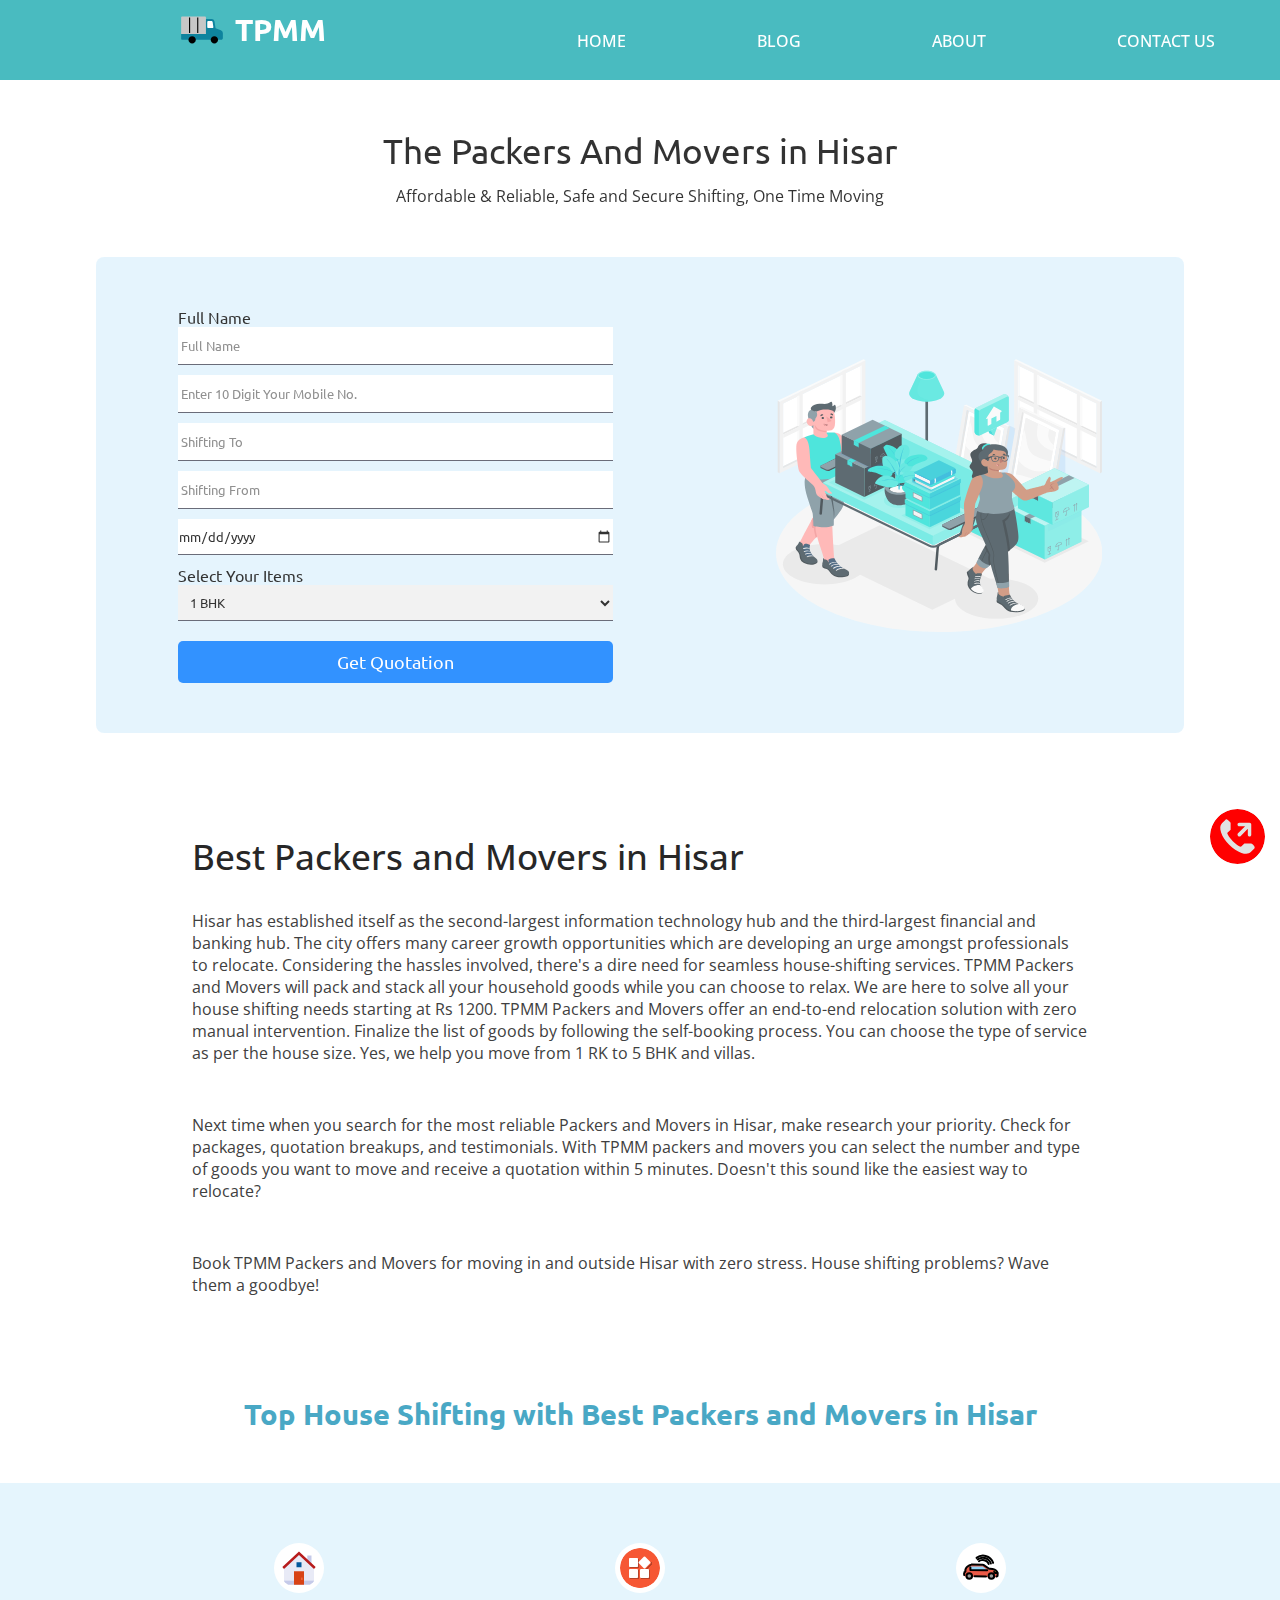
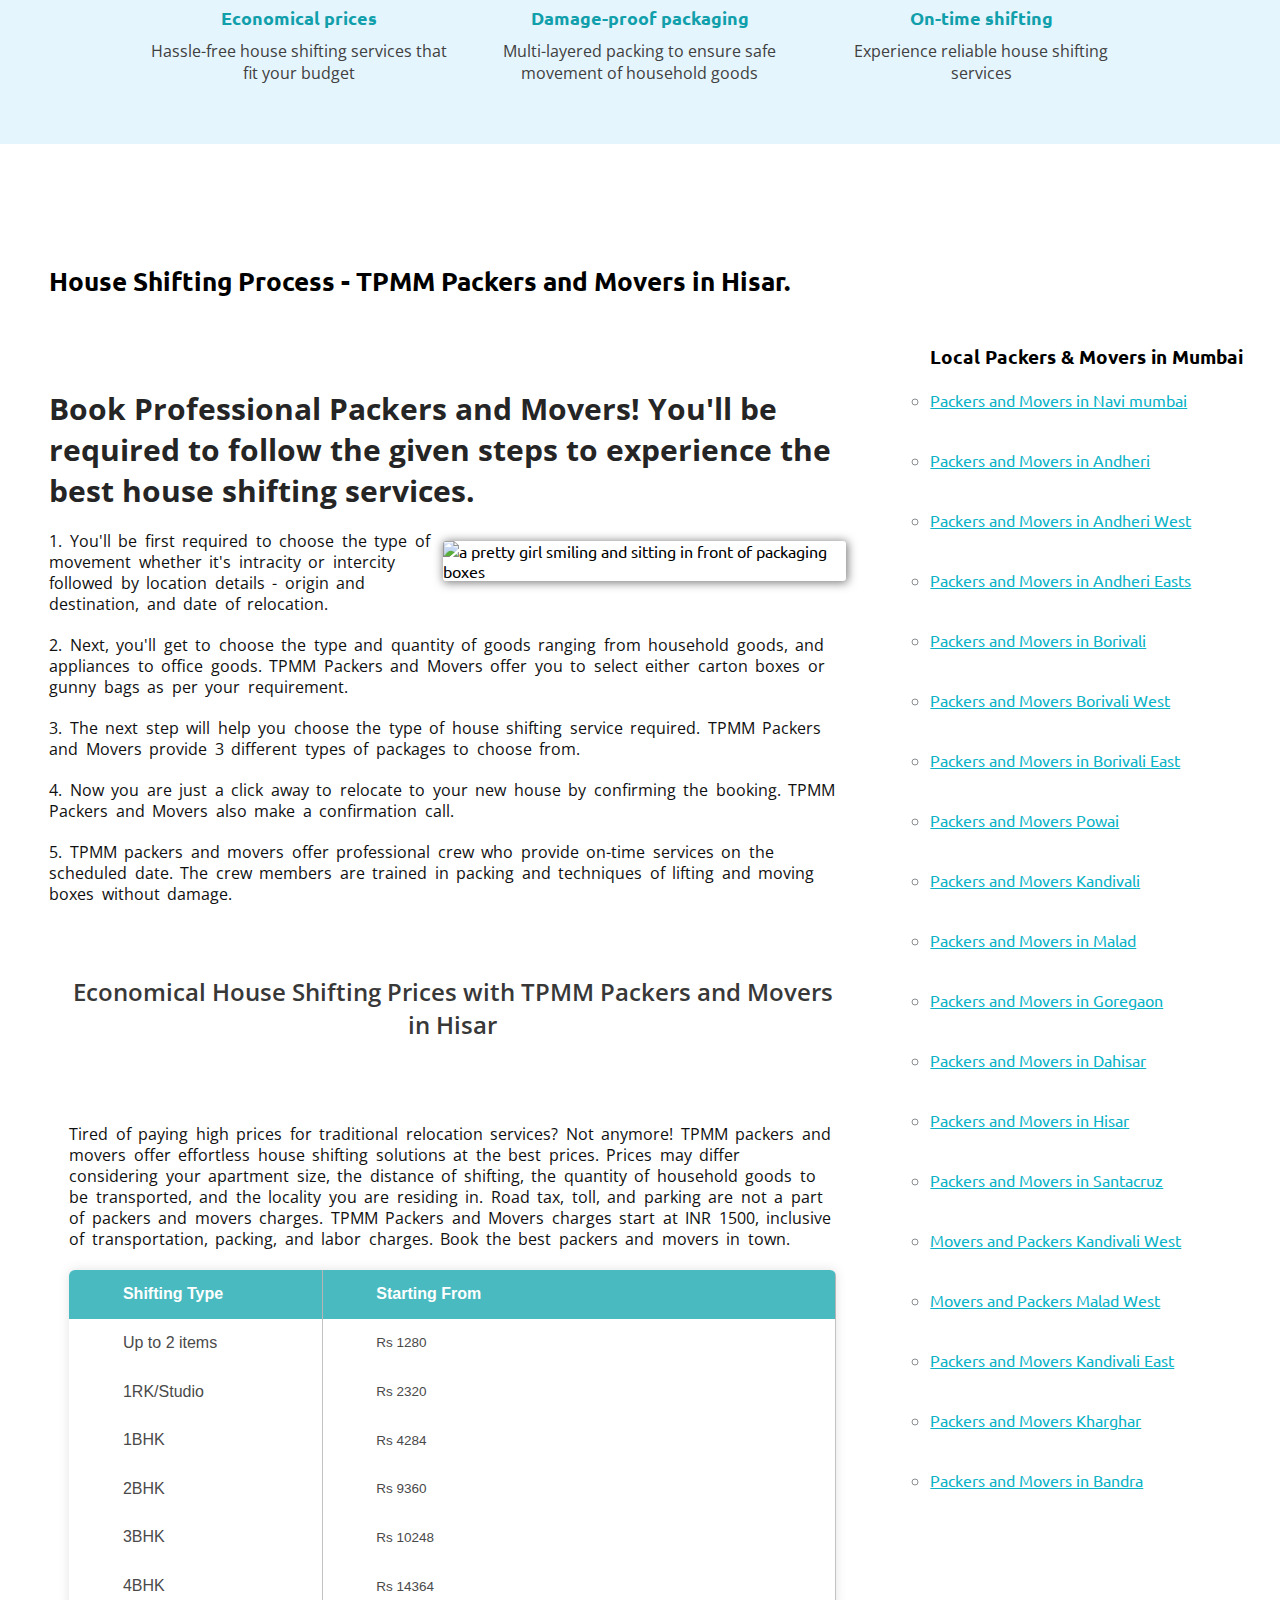
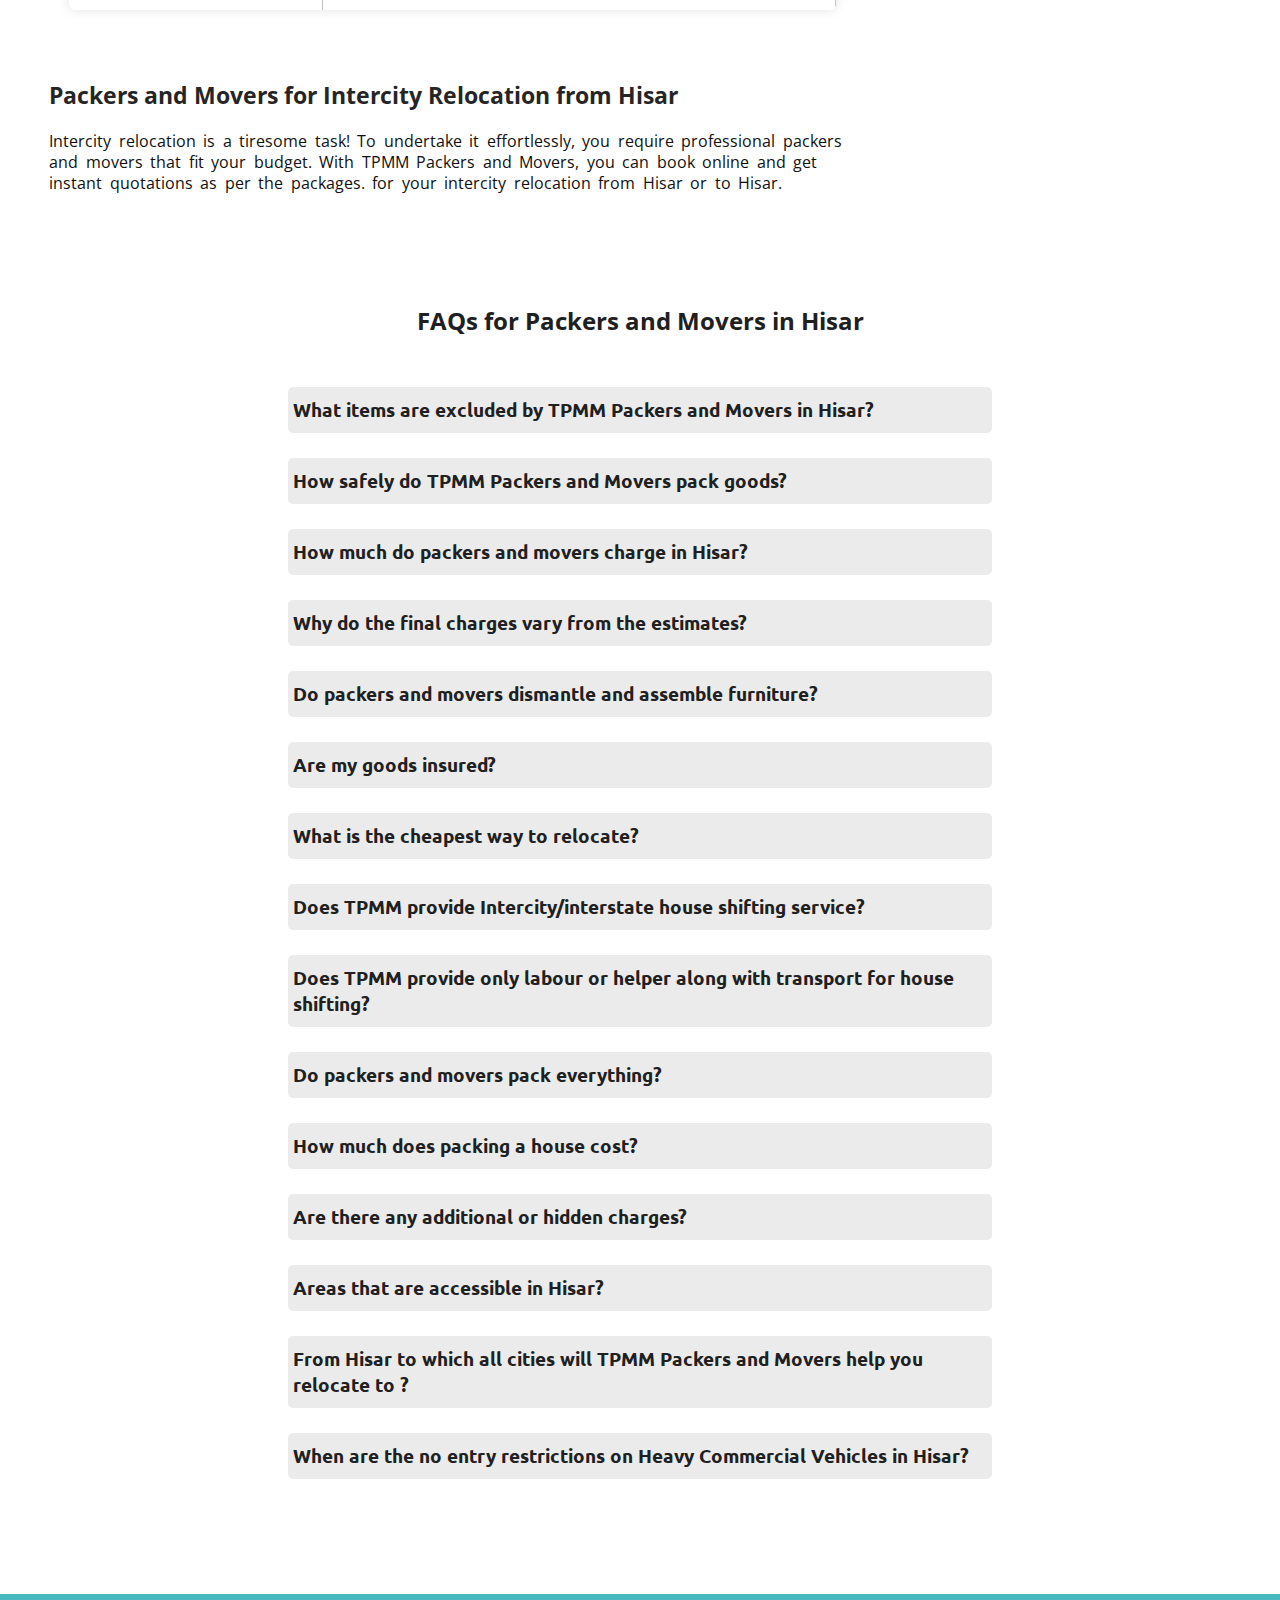
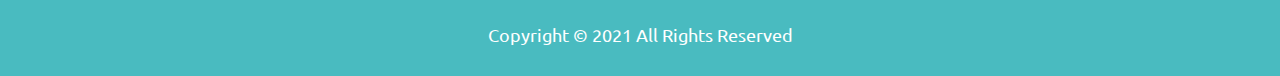
==== commit da931bf2: "miner changes" ====
--- a/packers-and-movers-in-hisar.html
+++ b/packers-and-movers-in-hisar.html
@@ -7,13 +7,15 @@
     <meta name=viewport content="width=device-width, initial-scale=1.0">
 
     <!-- ======================= css link ==================== -->
-    <link rel="stylesheet" href="styleDelhi.css?v=0.0.5">
+    <link rel="stylesheet" href="styleDelhi.css?v=0.0.6">
+
+    <link rel="preload" href="styleDelhi.css?v=0.0.6" as="style">
 
     <!-- ======================= robots ==================== -->
     <meta name=robots content="index, follow">
 
     <!-- ======================= title ==================== -->
-    <title>Best Packers and Movers in Hisar - Get Free Quotation</title>
+    <title>Packers and Movers in Hisar - Get Free Quotation</title>
 
     <!-- ======================= description ==================== -->
     <meta name=description
@@ -27,7 +29,7 @@
     <link rel="shortcut icon" href="images/fev.svg" type="image/x-icon">
 
     <!-- ======================= canonical ==================== -->
-    <link rel="canonical" href="https://thepackersmoversmumbai.in/" />
+    <link rel="canonical" href="https://thepackersmoversmumbai.in/packers-and-movers-in-hisar.html" />
 </head>
 
 <body>
@@ -1860,6 +1862,10 @@
         </div>
         
     </section> -->
+    <br>
+    <br>
+    <br>
+
 
     <section>
         <div class=Faq_continar>
@@ -1927,7 +1933,7 @@
                 </details>
                 <details>
                     <summary>
-                        <h2>Does TPMM provide only labour or helper along with transport for house shifting?</h2>
+                        <h3>Does TPMM provide only labour or helper along with transport for house shifting?</h3>
                     </summary>
                     <p>Our packers & movers help you with complete solutions starting from packing the gooYes, if you
                         have already packed your goods and need help in loading & unloading, you can book Ace helper or
@@ -1987,7 +1993,8 @@
                 </details>
             </div>
         </div>
-        <hr class=horozentel_line>
+        <br>
+        <br>
     </section>
 
 
--- a/styleDelhi.css
+++ b/styleDelhi.css
@@ -532,6 +532,8 @@
     padding: 10px 5px;
     border-radius: 5px;
     color: #202020;
+    display: flex;
+    align-items: center;
     font-weight: 500;
 }
 details p {
--- a/styleDelhi.css
+++ b/styleDelhi.css
@@ -532,6 +532,8 @@
     padding: 10px 5px;
     border-radius: 5px;
     color: #202020;
+    display: flex;
+    align-items: center;
     font-weight: 500;
 }
 details p {
